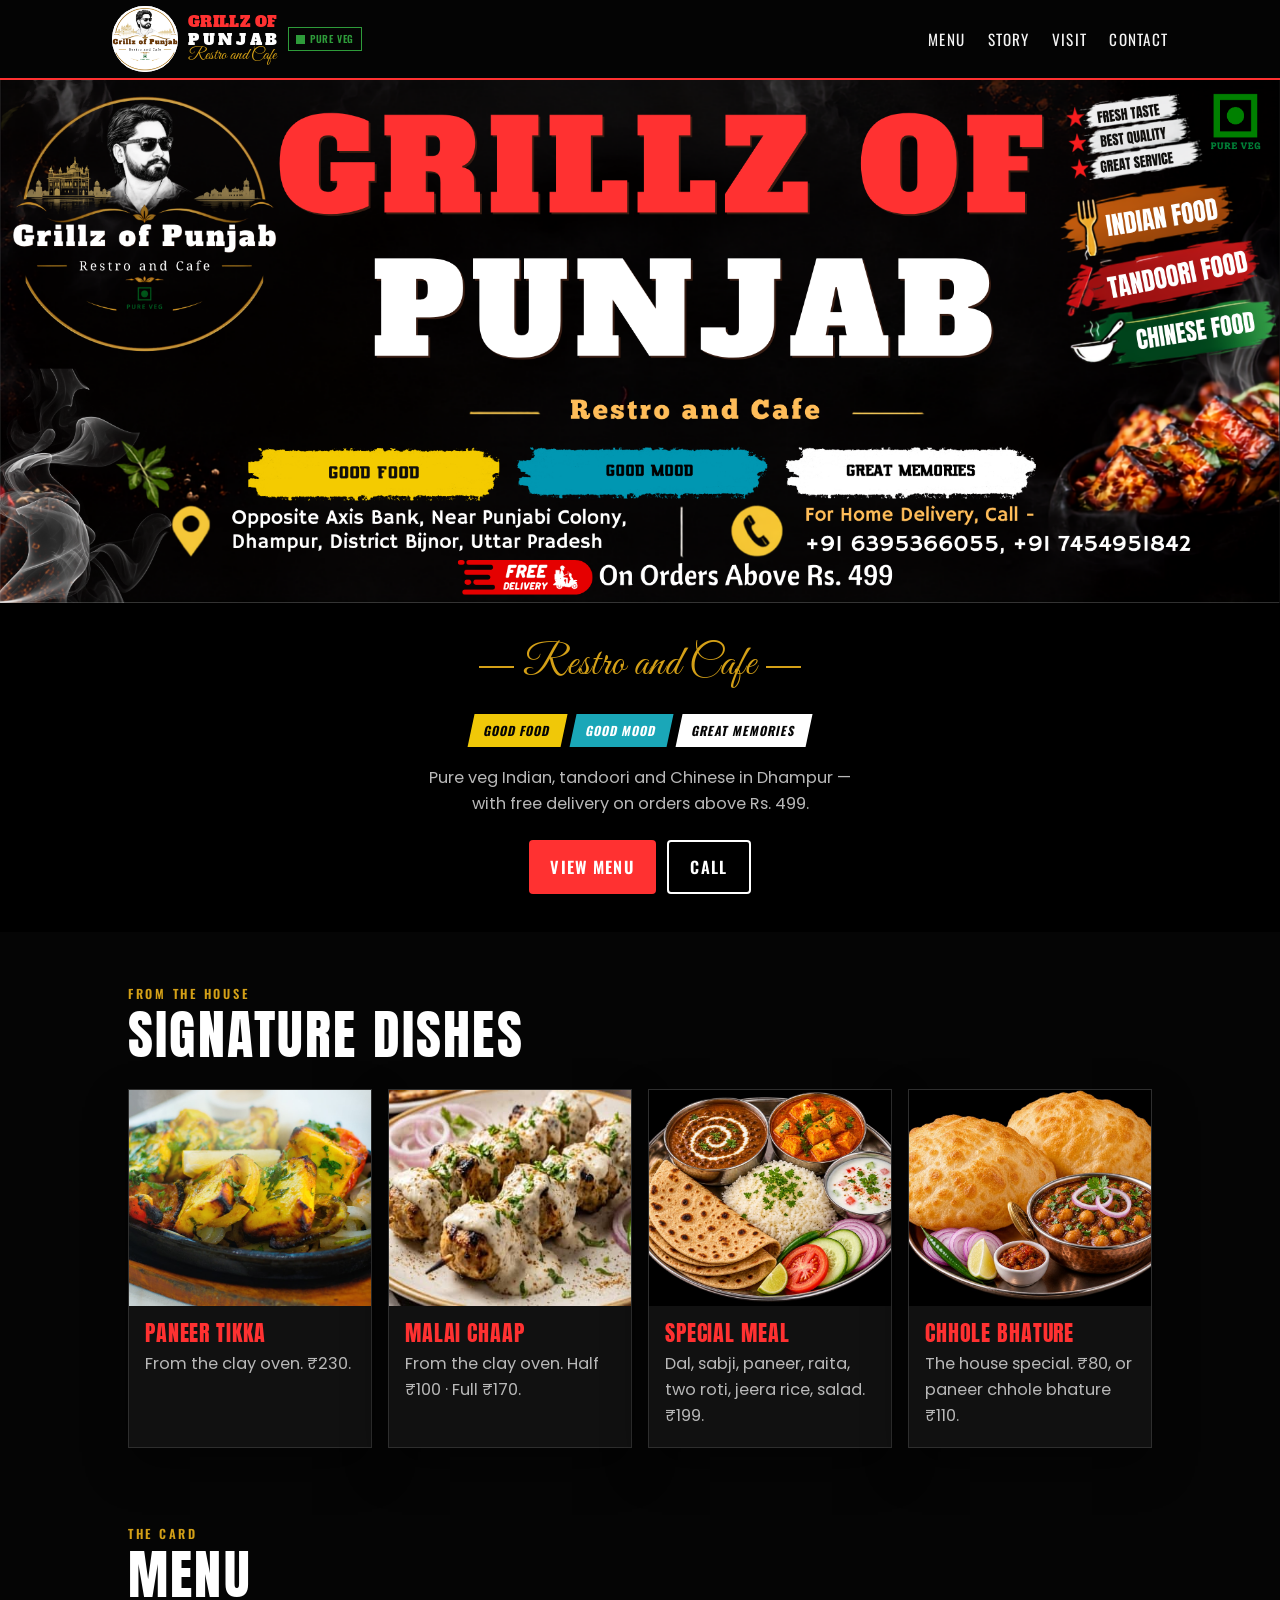
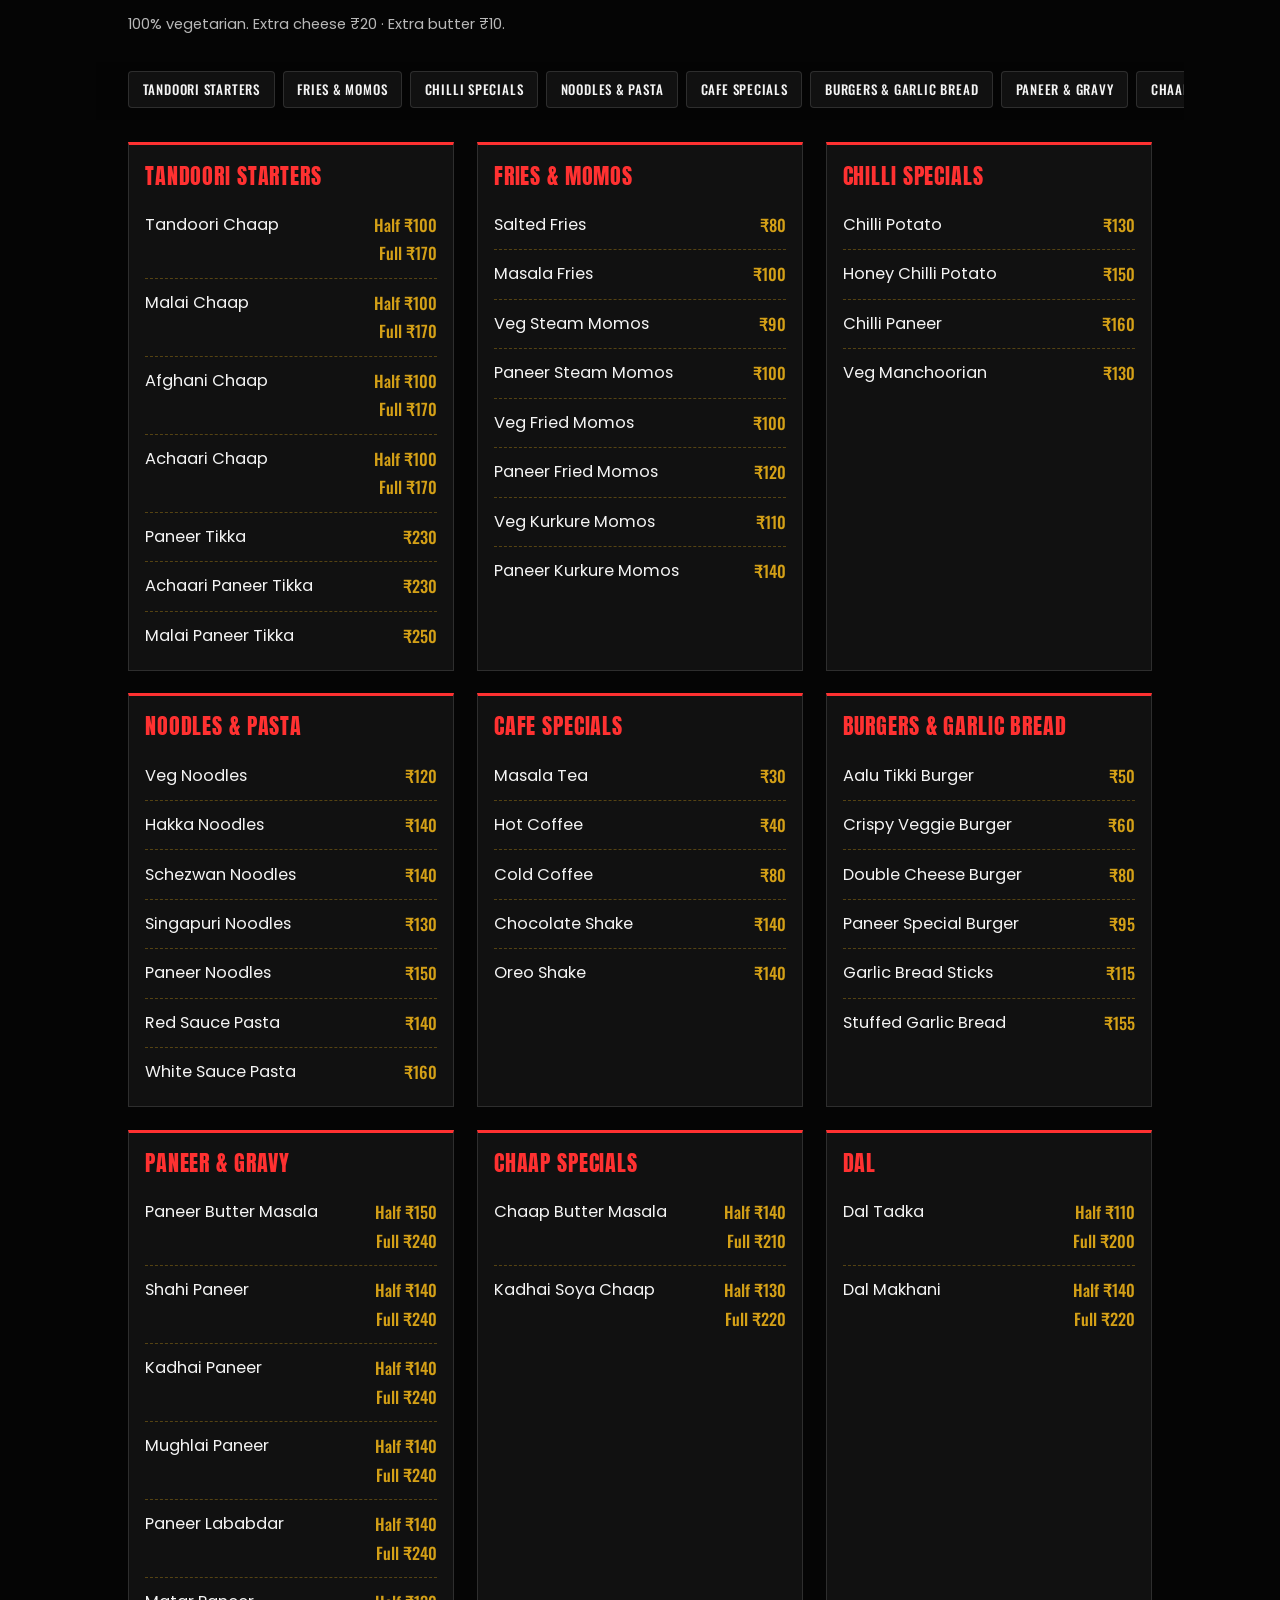
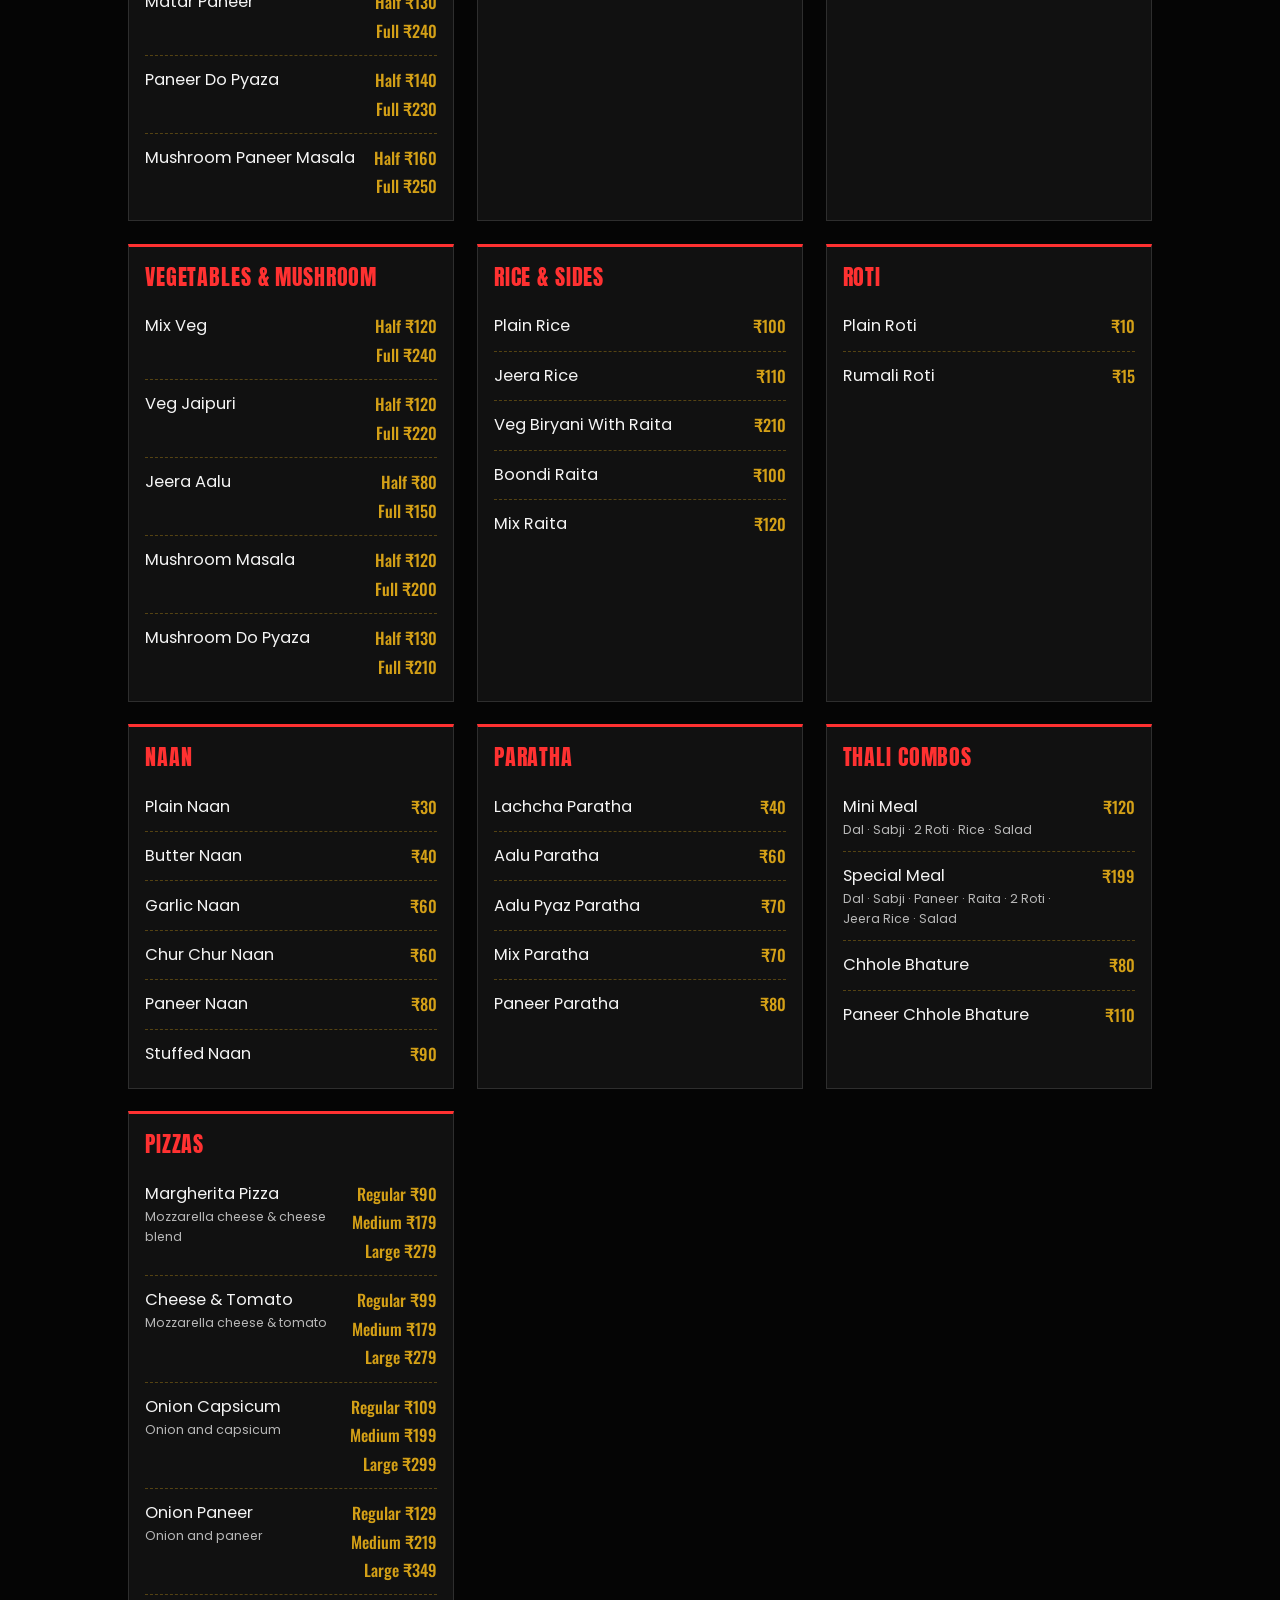
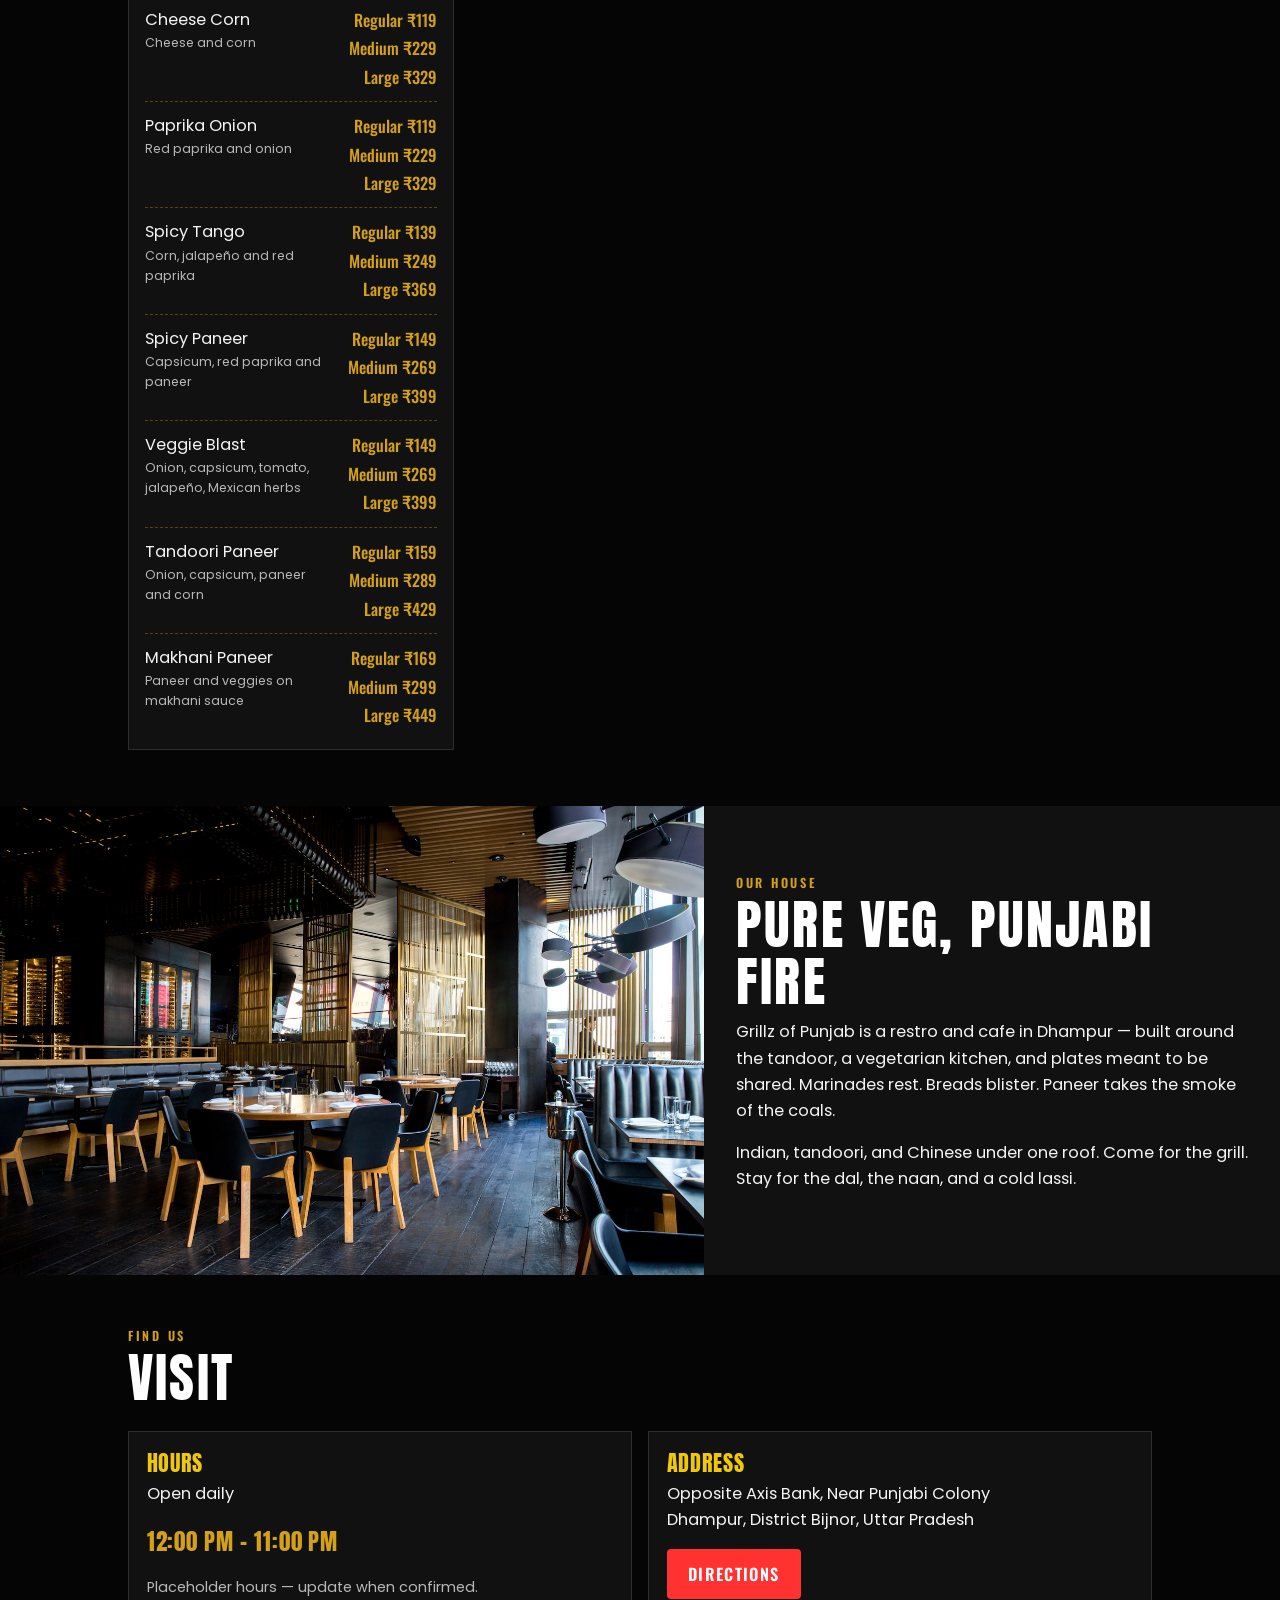
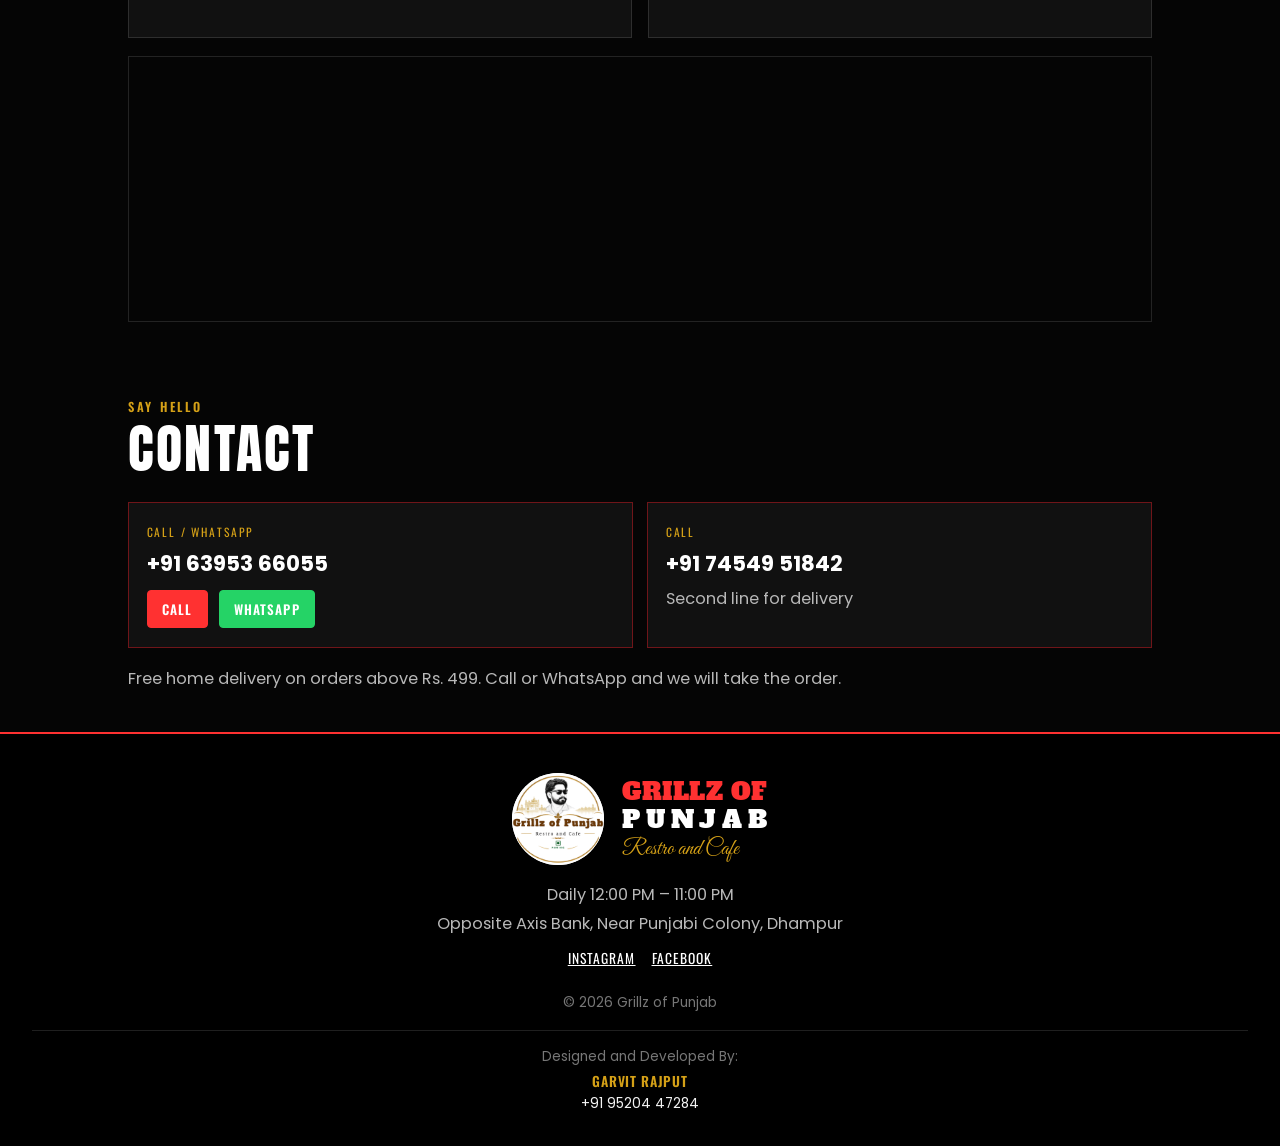
==== index.html @ 24591b97 "Add Grillz of Punjab mobile-first restaurant site. Co-authored-by: Cursor <cursoragent@cursor.com>" ====
<!DOCTYPE html>
<html lang="en">
  <head>
    <meta charset="UTF-8" />
    <meta name="viewport" content="width=device-width, initial-scale=1" />
    <meta
      name="description"
      content="Grillz of Punjab — pure veg restro and cafe in Dhampur. Indian, tandoori and Chinese food. Free delivery on orders above Rs. 499."
    />
    <title>Grillz of Punjab | Pure Veg Restro and Cafe</title>
    <link rel="icon" href="assets/logo.png" type="image/png" />
    <link rel="preconnect" href="https://fonts.googleapis.com" />
    <link rel="preconnect" href="https://fonts.gstatic.com" crossorigin />
    <link
      href="https://fonts.googleapis.com/css2?family=Alfa+Slab+One&family=Anton&family=Great+Vibes&family=Oswald:wght@400;500;600;700&family=Poppins:wght@400;500;600&display=swap"
      rel="stylesheet"
    />
    <link rel="stylesheet" href="styles.css" />
  </head>
  <body>
    <a class="skip-link" href="#main">Skip to content</a>

    <header class="site-header" id="top">
      <div class="header-inner">
        <a class="brand" href="#top" aria-label="Grillz of Punjab home">
          <img src="assets/logo.png" alt="" width="48" height="48" />
          <span>
            <strong class="wordmark">
              <span class="wordmark-of">Grillz of</span>
              <span class="wordmark-punjab" aria-label="Punjab">
                <span>P</span><span>U</span><span>N</span><span>J</span><span>A</span><span>B</span>
              </span>
            </strong>
            <em>Restro and Cafe</em>
          </span>
          <span class="veg-badge" aria-label="Pure vegetarian">Pure Veg</span>
        </a>
        <button
          class="nav-toggle"
          type="button"
          aria-expanded="false"
          aria-controls="site-nav"
          aria-label="Open menu"
        >
          <span></span>
          <span></span>
          <span></span>
        </button>
        <nav class="site-nav" id="site-nav" aria-label="Primary">
          <a href="#menu">Menu</a>
          <a href="#story">Story</a>
          <a href="#visit">Visit</a>
          <a href="#contact">Contact</a>
        </nav>
      </div>
    </header>

    <div class="nav-backdrop" hidden></div>

    <main id="main">
      <section class="hero" aria-label="Welcome">
        <h1 class="visually-hidden">Grillz of Punjab — Pure Veg Restro and Cafe</h1>
        <img
          class="hero-banner"
          src="assets/banner.png"
          alt="Grillz of Punjab banner: pure veg Indian, tandoori and Chinese food in Dhampur. Call +91 63953 66055 or +91 74549 51842. Free delivery on orders above Rs. 499."
        />
        <div class="hero-copy">
          <p class="script-line">Restro and Cafe</p>
          <div class="hero-pills" aria-hidden="true">
            <span class="pill pill-yellow">Good Food</span>
            <span class="pill pill-teal">Good Mood</span>
            <span class="pill pill-white">Great Memories</span>
          </div>
          <p class="lede">
            Pure veg Indian, tandoori and Chinese in Dhampur — with free
            delivery on orders above Rs. 499.
          </p>
          <div class="hero-actions">
            <a class="btn btn-primary" href="#menu">View menu</a>
            <a class="btn btn-ghost" href="tel:+916395366055">Call</a>
          </div>
        </div>
      </section>

      <section class="signatures" id="signatures" aria-labelledby="signatures-title">
        <div class="section-head">
          <p class="eyebrow">From the house</p>
          <h2 id="signatures-title">Signature dishes</h2>
        </div>
        <div class="signature-grid">
          <article class="signature-card">
            <img src="assets/paneer.jpg" alt="Paneer tikka on a sizzler" loading="lazy" />
            <div>
              <h3>Paneer Tikka</h3>
              <p>From the clay oven. ₹230.</p>
            </div>
          </article>
          <article class="signature-card">
            <img src="assets/malai-chaap.jpg" alt="Malai chaap on skewers with cream gravy" loading="lazy" />
            <div>
              <h3>Malai Chaap</h3>
              <p>From the clay oven. Half ₹100 · Full ₹170.</p>
            </div>
          </article>
          <article class="signature-card">
            <img src="assets/special-meal.png" alt="Special meal thali with dal, paneer, roti, rice and raita" loading="lazy" />
            <div>
              <h3>Special Meal</h3>
              <p>Dal, sabji, paneer, raita, two roti, jeera rice, salad. ₹199.</p>
            </div>
          </article>
          <article class="signature-card">
            <img src="assets/chhole-bhature.png" alt="Chhole bhature with onion, lemon and pickle" loading="lazy" />
            <div>
              <h3>Chhole Bhature</h3>
              <p>The house special. ₹80, or paneer chhole bhature ₹110.</p>
            </div>
          </article>
        </div>
      </section>

      <section class="menu" id="menu" aria-labelledby="menu-title">
        <div class="section-head">
          <p class="eyebrow">The card</p>
          <h2 id="menu-title">Menu</h2>
          <p class="section-note">100% vegetarian. Extra cheese ₹20 · Extra butter ₹10.</p>
        </div>
        <nav class="menu-tabs" aria-label="Menu categories">
          <a href="#menu-tandoori-starters">Tandoori Starters</a>
          <a href="#menu-fries-momos">Fries &amp; Momos</a>
          <a href="#menu-chilli-specials">Chilli Specials</a>
          <a href="#menu-noodles-pasta">Noodles &amp; Pasta</a>
          <a href="#menu-cafe-specials">Cafe Specials</a>
          <a href="#menu-burgers-garlic-bread">Burgers &amp; Garlic Bread</a>
          <a href="#menu-paneer-gravy">Paneer &amp; Gravy</a>
          <a href="#menu-chaap-specials">Chaap Specials</a>
          <a href="#menu-dal">Dal</a>
          <a href="#menu-vegetables-mushroom">Vegetables &amp; Mushroom</a>
          <a href="#menu-rice-sides">Rice &amp; Sides</a>
          <a href="#menu-roti">Roti</a>
          <a href="#menu-naan">Naan</a>
          <a href="#menu-paratha">Paratha</a>
          <a href="#menu-thali-combos">Thali Combos</a>
          <a href="#menu-pizzas">Pizzas</a>
        </nav>
        <div class="menu-categories">
          <article class="menu-category" id="menu-tandoori-starters">
            <h3>Tandoori Starters</h3>
            <ul>
              <li><span>Tandoori Chaap</span><span class="menu-prices"><span>Half ₹100</span><span>Full ₹170</span></span></li>
              <li><span>Malai Chaap</span><span class="menu-prices"><span>Half ₹100</span><span>Full ₹170</span></span></li>
              <li><span>Afghani Chaap</span><span class="menu-prices"><span>Half ₹100</span><span>Full ₹170</span></span></li>
              <li><span>Achaari Chaap</span><span class="menu-prices"><span>Half ₹100</span><span>Full ₹170</span></span></li>
              <li><span>Paneer Tikka</span><span>₹230</span></li>
              <li><span>Achaari Paneer Tikka</span><span>₹230</span></li>
              <li><span>Malai Paneer Tikka</span><span>₹250</span></li>
            </ul>
          </article>
          <article class="menu-category" id="menu-fries-momos">
            <h3>Fries &amp; Momos</h3>
            <ul>
              <li><span>Salted Fries</span><span>₹80</span></li>
              <li><span>Masala Fries</span><span>₹100</span></li>
              <li><span>Veg Steam Momos</span><span>₹90</span></li>
              <li><span>Paneer Steam Momos</span><span>₹100</span></li>
              <li><span>Veg Fried Momos</span><span>₹100</span></li>
              <li><span>Paneer Fried Momos</span><span>₹120</span></li>
              <li><span>Veg Kurkure Momos</span><span>₹110</span></li>
              <li><span>Paneer Kurkure Momos</span><span>₹140</span></li>
            </ul>
          </article>
          <article class="menu-category" id="menu-chilli-specials">
            <h3>Chilli Specials</h3>
            <ul>
              <li><span>Chilli Potato</span><span>₹130</span></li>
              <li><span>Honey Chilli Potato</span><span>₹150</span></li>
              <li><span>Chilli Paneer</span><span>₹160</span></li>
              <li><span>Veg Manchoorian</span><span>₹130</span></li>
            </ul>
          </article>
          <article class="menu-category" id="menu-noodles-pasta">
            <h3>Noodles &amp; Pasta</h3>
            <ul>
              <li><span>Veg Noodles</span><span>₹120</span></li>
              <li><span>Hakka Noodles</span><span>₹140</span></li>
              <li><span>Schezwan Noodles</span><span>₹140</span></li>
              <li><span>Singapuri Noodles</span><span>₹130</span></li>
              <li><span>Paneer Noodles</span><span>₹150</span></li>
              <li><span>Red Sauce Pasta</span><span>₹140</span></li>
              <li><span>White Sauce Pasta</span><span>₹160</span></li>
            </ul>
          </article>
          <article class="menu-category" id="menu-cafe-specials">
            <h3>Cafe Specials</h3>
            <ul>
              <li><span>Masala Tea</span><span>₹30</span></li>
              <li><span>Hot Coffee</span><span>₹40</span></li>
              <li><span>Cold Coffee</span><span>₹80</span></li>
              <li><span>Chocolate Shake</span><span>₹140</span></li>
              <li><span>Oreo Shake</span><span>₹140</span></li>
            </ul>
          </article>
          <article class="menu-category" id="menu-burgers-garlic-bread">
            <h3>Burgers &amp; Garlic Bread</h3>
            <ul>
              <li><span>Aalu Tikki Burger</span><span>₹50</span></li>
              <li><span>Crispy Veggie Burger</span><span>₹60</span></li>
              <li><span>Double Cheese Burger</span><span>₹80</span></li>
              <li><span>Paneer Special Burger</span><span>₹95</span></li>
              <li><span>Garlic Bread Sticks</span><span>₹115</span></li>
              <li><span>Stuffed Garlic Bread</span><span>₹155</span></li>
            </ul>
          </article>
          <article class="menu-category" id="menu-paneer-gravy">
            <h3>Paneer &amp; Gravy</h3>
            <ul>
              <li><span>Paneer Butter Masala</span><span class="menu-prices"><span>Half ₹150</span><span>Full ₹240</span></span></li>
              <li><span>Shahi Paneer</span><span class="menu-prices"><span>Half ₹140</span><span>Full ₹240</span></span></li>
              <li><span>Kadhai Paneer</span><span class="menu-prices"><span>Half ₹140</span><span>Full ₹240</span></span></li>
              <li><span>Mughlai Paneer</span><span class="menu-prices"><span>Half ₹140</span><span>Full ₹240</span></span></li>
              <li><span>Paneer Lababdar</span><span class="menu-prices"><span>Half ₹140</span><span>Full ₹240</span></span></li>
              <li><span>Matar Paneer</span><span class="menu-prices"><span>Half ₹130</span><span>Full ₹240</span></span></li>
              <li><span>Paneer Do Pyaza</span><span class="menu-prices"><span>Half ₹140</span><span>Full ₹230</span></span></li>
              <li><span>Mushroom Paneer Masala</span><span class="menu-prices"><span>Half ₹160</span><span>Full ₹250</span></span></li>
            </ul>
          </article>
          <article class="menu-category" id="menu-chaap-specials">
            <h3>Chaap Specials</h3>
            <ul>
              <li><span>Chaap Butter Masala</span><span class="menu-prices"><span>Half ₹140</span><span>Full ₹210</span></span></li>
              <li><span>Kadhai Soya Chaap</span><span class="menu-prices"><span>Half ₹130</span><span>Full ₹220</span></span></li>
            </ul>
          </article>
          <article class="menu-category" id="menu-dal">
            <h3>Dal</h3>
            <ul>
              <li><span>Dal Tadka</span><span class="menu-prices"><span>Half ₹110</span><span>Full ₹200</span></span></li>
              <li><span>Dal Makhani</span><span class="menu-prices"><span>Half ₹140</span><span>Full ₹220</span></span></li>
            </ul>
          </article>
          <article class="menu-category" id="menu-vegetables-mushroom">
            <h3>Vegetables &amp; Mushroom</h3>
            <ul>
              <li><span>Mix Veg</span><span class="menu-prices"><span>Half ₹120</span><span>Full ₹240</span></span></li>
              <li><span>Veg Jaipuri</span><span class="menu-prices"><span>Half ₹120</span><span>Full ₹220</span></span></li>
              <li><span>Jeera Aalu</span><span class="menu-prices"><span>Half ₹80</span><span>Full ₹150</span></span></li>
              <li><span>Mushroom Masala</span><span class="menu-prices"><span>Half ₹120</span><span>Full ₹200</span></span></li>
              <li><span>Mushroom Do Pyaza</span><span class="menu-prices"><span>Half ₹130</span><span>Full ₹210</span></span></li>
            </ul>
          </article>
          <article class="menu-category" id="menu-rice-sides">
            <h3>Rice &amp; Sides</h3>
            <ul>
              <li><span>Plain Rice</span><span>₹100</span></li>
              <li><span>Jeera Rice</span><span>₹110</span></li>
              <li><span>Veg Biryani With Raita</span><span>₹210</span></li>
              <li><span>Boondi Raita</span><span>₹100</span></li>
              <li><span>Mix Raita</span><span>₹120</span></li>
            </ul>
          </article>
          <article class="menu-category" id="menu-roti">
            <h3>Roti</h3>
            <ul>
              <li><span>Plain Roti</span><span>₹10</span></li>
              <li><span>Rumali Roti</span><span>₹15</span></li>
            </ul>
          </article>
          <article class="menu-category" id="menu-naan">
            <h3>Naan</h3>
            <ul>
              <li><span>Plain Naan</span><span>₹30</span></li>
              <li><span>Butter Naan</span><span>₹40</span></li>
              <li><span>Garlic Naan</span><span>₹60</span></li>
              <li><span>Chur Chur Naan</span><span>₹60</span></li>
              <li><span>Paneer Naan</span><span>₹80</span></li>
              <li><span>Stuffed Naan</span><span>₹90</span></li>
            </ul>
          </article>
          <article class="menu-category" id="menu-paratha">
            <h3>Paratha</h3>
            <ul>
              <li><span>Lachcha Paratha</span><span>₹40</span></li>
              <li><span>Aalu Paratha</span><span>₹60</span></li>
              <li><span>Aalu Pyaz Paratha</span><span>₹70</span></li>
              <li><span>Mix Paratha</span><span>₹70</span></li>
              <li><span>Paneer Paratha</span><span>₹80</span></li>
            </ul>
          </article>
          <article class="menu-category" id="menu-thali-combos">
            <h3>Thali Combos</h3>
            <ul>
              <li><span>Mini Meal<small>Dal · Sabji · 2 Roti · Rice · Salad</small></span><span>₹120</span></li>
              <li><span>Special Meal<small>Dal · Sabji · Paneer · Raita · 2 Roti · Jeera Rice · Salad</small></span><span>₹199</span></li>
              <li><span>Chhole Bhature</span><span>₹80</span></li>
              <li><span>Paneer Chhole Bhature</span><span>₹110</span></li>
            </ul>
          </article>
          <article class="menu-category" id="menu-pizzas">
            <h3>Pizzas</h3>
            <ul>
              <li><span>Margherita Pizza<small>Mozzarella cheese &amp; cheese blend</small></span><span class="menu-prices"><span>Regular ₹90</span><span>Medium ₹179</span><span>Large ₹279</span></span></li>
              <li><span>Cheese &amp; Tomato<small>Mozzarella cheese &amp; tomato</small></span><span class="menu-prices"><span>Regular ₹99</span><span>Medium ₹179</span><span>Large ₹279</span></span></li>
              <li><span>Onion Capsicum<small>Onion and capsicum</small></span><span class="menu-prices"><span>Regular ₹109</span><span>Medium ₹199</span><span>Large ₹299</span></span></li>
              <li><span>Onion Paneer<small>Onion and paneer</small></span><span class="menu-prices"><span>Regular ₹129</span><span>Medium ₹219</span><span>Large ₹349</span></span></li>
              <li><span>Cheese Corn<small>Cheese and corn</small></span><span class="menu-prices"><span>Regular ₹119</span><span>Medium ₹229</span><span>Large ₹329</span></span></li>
              <li><span>Paprika Onion<small>Red paprika and onion</small></span><span class="menu-prices"><span>Regular ₹119</span><span>Medium ₹229</span><span>Large ₹329</span></span></li>
              <li><span>Spicy Tango<small>Corn, jalapeño and red paprika</small></span><span class="menu-prices"><span>Regular ₹139</span><span>Medium ₹249</span><span>Large ₹369</span></span></li>
              <li><span>Spicy Paneer<small>Capsicum, red paprika and paneer</small></span><span class="menu-prices"><span>Regular ₹149</span><span>Medium ₹269</span><span>Large ₹399</span></span></li>
              <li><span>Veggie Blast<small>Onion, capsicum, tomato, jalapeño, Mexican herbs</small></span><span class="menu-prices"><span>Regular ₹149</span><span>Medium ₹269</span><span>Large ₹399</span></span></li>
              <li><span>Tandoori Paneer<small>Onion, capsicum, paneer and corn</small></span><span class="menu-prices"><span>Regular ₹159</span><span>Medium ₹289</span><span>Large ₹429</span></span></li>
              <li><span>Makhani Paneer<small>Paneer and veggies on makhani sauce</small></span><span class="menu-prices"><span>Regular ₹169</span><span>Medium ₹299</span><span>Large ₹449</span></span></li>
            </ul>
          </article>
        </div>
      </section>

      <section class="story" id="story" aria-labelledby="story-title">
        <div class="story-image">
          <img src="assets/interior.jpg" alt="Warm restaurant dining room" loading="lazy" />
        </div>
        <div class="story-copy">
          <p class="eyebrow">Our house</p>
          <h2 id="story-title">Pure veg, Punjabi fire</h2>
          <p>
            Grillz of Punjab is a restro and cafe in Dhampur — built around the
            tandoor, a vegetarian kitchen, and plates meant to be shared.
            Marinades rest. Breads blister. Paneer takes the smoke of the coals.
          </p>
          <p>
            Indian, tandoori, and Chinese under one roof. Come for the grill.
            Stay for the dal, the naan, and a cold lassi.
          </p>
        </div>
      </section>

      <section class="visit" id="visit" aria-labelledby="visit-title">
        <div class="section-head">
          <p class="eyebrow">Find us</p>
          <h2 id="visit-title">Visit</h2>
        </div>
        <div class="visit-grid">
          <div class="visit-card">
            <h3>Hours</h3>
            <p>Open daily</p>
            <p class="highlight">12:00 PM – 11:00 PM</p>
            <p class="muted">Placeholder hours — update when confirmed.</p>
          </div>
          <div class="visit-card">
            <h3>Address</h3>
            <p>
              Opposite Axis Bank, Near Punjabi Colony<br />
              Dhampur, District Bijnor, Uttar Pradesh
            </p>
            <a
              class="btn btn-primary"
              href="https://maps.google.com/?q=Opposite+Axis+Bank+Punjabi+Colony+Dhampur+Bijnor"
              target="_blank"
              rel="noopener noreferrer"
            >
              Directions
            </a>
          </div>
        </div>
        <div class="map-wrap">
          <iframe
            title="Map of Grillz of Punjab in Dhampur"
            src="https://maps.google.com/maps?q=Punjabi%20Colony%20Dhampur%20Bijnor&amp;z=16&amp;output=embed"
            loading="lazy"
            referrerpolicy="no-referrer-when-downgrade"
          ></iframe>
        </div>
      </section>

      <section class="contact" id="contact" aria-labelledby="contact-title">
        <div class="section-head">
          <p class="eyebrow">Say hello</p>
          <h2 id="contact-title">Contact</h2>
        </div>
        <div class="contact-grid">
          <div class="contact-card">
            <span class="contact-label">Call / WhatsApp</span>
            <strong>+91 63953 66055</strong>
            <span class="contact-actions">
              <a href="tel:+916395366055">Call</a>
              <a href="https://wa.me/916395366055" target="_blank" rel="noopener noreferrer">WhatsApp</a>
            </span>
          </div>
          <a class="contact-card" href="tel:+917454951842">
            <span class="contact-label">Call</span>
            <strong>+91 74549 51842</strong>
            <span>Second line for delivery</span>
          </a>
        </div>
        <p class="contact-note">
          Free home delivery on orders above Rs. 499. Call or WhatsApp and we
          will take the order.
        </p>
      </section>
    </main>

    <footer class="site-footer">
      <div class="footer-brand">
        <img src="assets/logo.png" alt="" width="112" height="112" />
        <div class="footer-brand-text">
          <strong class="wordmark">
            <span class="wordmark-of">Grillz of</span>
            <span class="wordmark-punjab" aria-label="Punjab">
              <span>P</span><span>U</span><span>N</span><span>J</span><span>A</span><span>B</span>
            </span>
          </strong>
          <em>Restro and Cafe</em>
        </div>
      </div>
      <div class="footer-meta">
        <p>Daily 12:00 PM – 11:00 PM</p>
        <p>Opposite Axis Bank, Near Punjabi Colony, Dhampur</p>
        <p class="social">
          <a href="#contact">Instagram</a>
          <a href="#contact">Facebook</a>
        </p>
      </div>
      <p class="copyright">© <span id="year"></span> Grillz of Punjab</p>
      <p class="footer-credit">
        Designed and Developed By:<br />
        <strong>Garvit Rajput</strong>
        <a href="tel:+919520447284">+91 95204 47284</a>
      </p>
    </footer>

    <nav class="sticky-bar" aria-label="Quick actions">
      <a href="tel:+916395366055">Call</a>
      <a href="https://wa.me/916395366055" target="_blank" rel="noopener noreferrer">WhatsApp</a>
      <a href="#menu">Menu</a>
    </nav>

    <script src="script.js"></script>
  </body>
</html>
---- styles.css ----
:root {
  --black: #050505;
  --char: #111111;
  --ink: #1a1a1a;
  --white: #ffffff;
  --off-white: #f4f4f4;
  --red: #ff3131;
  --red-deep: #d41f1f;
  --font-brand: "Alfa Slab One", "Times New Roman", serif;
  --gold: #d4a017;
  --gold-soft: #e8c04a;
  --yellow: #f0c808;
  --teal: #1aa7b8;
  --green: #2e9b3a;
  --orange: #e85d04;
  --muted: #b8b8b8;
  --line: rgba(255, 255, 255, 0.12);
  --shadow: 0 18px 40px rgba(0, 0, 0, 0.45);
  --header-h: 4.25rem;
  --bar-h: 4.25rem;
  --max: 68rem;
  --font-display: "Anton", "Arial Black", sans-serif;
  --font-script: "Great Vibes", "Segoe Script", cursive;
  --font-condensed: "Oswald", "Arial Narrow", sans-serif;
  --font-body: "Poppins", system-ui, sans-serif;
}

*,
*::before,
*::after {
  box-sizing: border-box;
}

html {
  scroll-behavior: auto;
  scroll-padding-top: calc(var(--header-h) + 0.75rem);
}

@media (prefers-reduced-motion: reduce) {
  html {
    scroll-behavior: auto;
  }
}

body {
  margin: 0;
  font-family: var(--font-body);
  font-size: 1.02rem;
  line-height: 1.6;
  color: var(--off-white);
  background: var(--black);
  padding-bottom: calc(var(--bar-h) + env(safe-area-inset-bottom, 0px));
}

img {
  max-width: 100%;
  display: block;
}

a {
  color: inherit;
}

h1,
h2,
h3,
.brand strong {
  font-family: var(--font-display);
  font-weight: 400;
  letter-spacing: 0.04em;
  line-height: 1.05;
  text-transform: uppercase;
}

h1 {
  font-size: clamp(2.4rem, 10vw, 5rem);
  margin: 0.2rem 0 0.8rem;
}

h2 {
  font-size: clamp(2rem, 7vw, 3.4rem);
  margin: 0.15rem 0 0.6rem;
  color: var(--white);
}

h3 {
  font-size: 1.35rem;
  margin: 0 0 0.4rem;
}

p {
  margin: 0 0 1rem;
}

.skip-link {
  position: absolute;
  left: 0.75rem;
  top: -4rem;
  background: var(--yellow);
  color: var(--black);
  padding: 0.6rem 0.9rem;
  z-index: 100;
}

.skip-link:focus {
  top: 0.75rem;
}

.eyebrow {
  margin: 0;
  color: var(--gold);
  font-family: var(--font-condensed);
  text-transform: uppercase;
  letter-spacing: 0.22em;
  font-size: 0.78rem;
  font-weight: 600;
}

.script-line {
  font-family: var(--font-script);
  font-size: clamp(1.8rem, 6vw, 2.6rem);
  color: var(--gold);
  margin: 0 0 1rem;
  text-transform: none;
  letter-spacing: 0.02em;
}

.script-line::before,
.script-line::after {
  content: "";
  display: inline-block;
  width: 2.2rem;
  height: 2px;
  margin: 0 0.55rem;
  background: var(--gold);
  vertical-align: middle;
}

.muted {
  color: var(--muted);
  font-size: 0.9rem;
}

.highlight {
  font-family: var(--font-display);
  font-size: 1.45rem;
  color: var(--gold);
  letter-spacing: 0.04em;
}

.btn {
  display: inline-flex;
  align-items: center;
  justify-content: center;
  min-height: 3rem;
  padding: 0.75rem 1.35rem;
  border-radius: 4px;
  text-decoration: none;
  font-family: var(--font-condensed);
  font-weight: 600;
  letter-spacing: 0.08em;
  text-transform: uppercase;
  transition: transform 0.2s ease, background 0.2s ease, color 0.2s ease;
}

.btn:active {
  transform: scale(0.98);
}

.btn-primary {
  background: var(--red);
  color: var(--white);
}

.btn-primary:hover {
  background: var(--red-deep);
}

.btn-ghost {
  border: 2px solid var(--white);
  color: var(--white);
}

.btn-ghost:hover {
  background: var(--white);
  color: var(--black);
}

.site-header {
  position: sticky;
  top: 0;
  z-index: 40;
  background: rgba(5, 5, 5, 0.94);
  backdrop-filter: blur(14px);
  border-bottom: 2px solid var(--red);
}

.header-inner {
  display: flex;
  align-items: center;
  justify-content: space-between;
  min-height: var(--header-h);
  max-width: var(--max);
  margin: 0 auto;
  padding: 0.4rem 1rem;
  gap: 0.6rem;
}

.brand {
  display: flex;
  align-items: center;
  gap: 0.65rem;
  text-decoration: none;
  min-width: 0;
}

.brand img {
  width: 4.1rem;
  height: 4.1rem;
  object-fit: contain;
  background: #fff;
  border-radius: 50%;
  flex-shrink: 0;
}

.visually-hidden {
  position: absolute;
  width: 1px;
  height: 1px;
  padding: 0;
  margin: -1px;
  overflow: hidden;
  clip: rect(0, 0, 0, 0);
  white-space: nowrap;
  border: 0;
}

.brand strong,
.wordmark {
  display: block;
  width: max-content;
  font-family: var(--font-brand);
  font-size: 0.95rem;
  font-weight: 400;
  letter-spacing: 0.02em;
  text-transform: uppercase;
  line-height: 1.15;
}

.wordmark-of {
  display: block;
  color: #ff3131;
  white-space: nowrap;
}

.wordmark-punjab {
  display: flex;
  justify-content: space-between;
  width: 100%;
  color: #ffffff;
}

.footer-brand .wordmark {
  font-size: 1.55rem;
}

.brand em {
  display: block;
  font-family: var(--font-script);
  font-style: normal;
  color: var(--gold);
  font-size: 1.05rem;
  letter-spacing: 0;
  text-transform: none;
  line-height: 1;
}

.veg-badge {
  flex-shrink: 0;
  display: none;
  align-items: center;
  gap: 0.3rem;
  padding: 0.2rem 0.45rem;
  border: 1px solid var(--green);
  color: var(--green);
  font-family: var(--font-condensed);
  font-size: 0.62rem;
  letter-spacing: 0.08em;
  text-transform: uppercase;
  font-weight: 600;
}

.veg-badge::before {
  content: "";
  width: 0.55rem;
  height: 0.55rem;
  border: 1.5px solid var(--green);
  background: var(--green);
}

.nav-toggle {
  width: 2.75rem;
  height: 2.75rem;
  border: 0;
  background: transparent;
  display: grid;
  place-content: center;
  gap: 5px;
  cursor: pointer;
  flex-shrink: 0;
}

.nav-toggle span {
  display: block;
  width: 1.35rem;
  height: 2px;
  background: var(--white);
  transition: transform 0.2s ease, opacity 0.2s ease;
}

body.nav-open .nav-toggle span:nth-child(1) {
  transform: translateY(7px) rotate(45deg);
}

body.nav-open .nav-toggle span:nth-child(2) {
  opacity: 0;
}

body.nav-open .nav-toggle span:nth-child(3) {
  transform: translateY(-7px) rotate(-45deg);
}

.site-nav {
  position: fixed;
  inset: var(--header-h) 0 auto;
  background: var(--char);
  display: flex;
  flex-direction: column;
  padding: 0.5rem 1rem 1.25rem;
  transform: translateY(-120%);
  opacity: 0;
  pointer-events: none;
  transition: transform 0.25s ease, opacity 0.25s ease;
  border-bottom: 2px solid var(--red);
}

.site-nav a {
  text-decoration: none;
  padding: 0.95rem 0.2rem;
  border-bottom: 1px solid var(--line);
  font-family: var(--font-condensed);
  font-size: 1.15rem;
  letter-spacing: 0.08em;
  text-transform: uppercase;
}

.site-nav a:hover {
  color: var(--red);
}

body.nav-open .site-nav {
  transform: none;
  opacity: 1;
  pointer-events: auto;
}

.nav-backdrop {
  position: fixed;
  inset: 0;
  background: rgba(0, 0, 0, 0.55);
  z-index: 30;
}

.hero {
  background: #000;
}

.hero-banner {
  width: 100%;
  height: auto;
  display: block;
  background: #000;
}

.hero-copy {
  padding: 1.35rem 1.1rem 1.8rem;
  max-width: 42rem;
  margin: 0 auto;
  text-align: center;
}

.hero-pills {
  display: flex;
  flex-wrap: wrap;
  justify-content: center;
  gap: 0.55rem;
  margin-bottom: 1.1rem;
}

.pill {
  display: inline-block;
  font-family: var(--font-condensed);
  font-weight: 700;
  letter-spacing: 0.08em;
  text-transform: uppercase;
  font-size: 0.78rem;
  padding: 0.42rem 0.85rem;
  transform: skewX(-12deg);
}

.pill > * ,
.pill {
  color: var(--black);
}

.pill-yellow {
  background: var(--yellow);
}

.pill-teal {
  background: var(--teal);
  color: var(--white);
}

.pill-white {
  background: var(--white);
}

.lede {
  color: var(--muted);
  font-size: 1.02rem;
  max-width: 28rem;
  margin-left: auto;
  margin-right: auto;
}

.hero-actions {
  display: flex;
  flex-wrap: wrap;
  justify-content: center;
  gap: 0.7rem;
  margin-top: 1.4rem;
}

.signatures,
.menu,
.visit,
.contact {
  padding: 3.2rem 1.1rem 1.5rem;
  max-width: var(--max);
  margin: 0 auto;
  scroll-margin-top: calc(var(--header-h) + 0.75rem);
}

.section-head {
  margin-bottom: 1.6rem;
}

.section-note {
  color: var(--muted);
  font-size: 0.92rem;
}

.signature-grid {
  display: grid;
  gap: 1rem;
}

.signature-card {
  background: var(--char);
  border: 1px solid var(--line);
  overflow: hidden;
  box-shadow: var(--shadow);
}

.signature-card img {
  width: 100%;
  height: 13.5rem;
  object-fit: cover;
}

.signature-card div {
  padding: 1rem 1rem 1.15rem;
}

.signature-card h3 {
  color: var(--red);
}

.signature-card p {
  margin: 0;
  color: var(--muted);
}

.menu {
  background: transparent;
}

.menu-tabs {
  position: sticky;
  top: var(--header-h);
  z-index: 15;
  display: flex;
  gap: 0.5rem;
  overflow-x: auto;
  margin: 0 -1.1rem 1.4rem;
  padding: 0.55rem 1.1rem 0.75rem;
  background: rgba(5, 5, 5, 0.96);
  backdrop-filter: blur(12px);
  -webkit-overflow-scrolling: touch;
  scrollbar-width: none;
}

.menu-tabs::-webkit-scrollbar {
  display: none;
}

.menu-tabs a {
  flex: 0 0 auto;
  padding: 0.45rem 0.85rem;
  border: 1px solid var(--line);
  border-radius: 4px;
  text-decoration: none;
  font-family: var(--font-condensed);
  font-size: 0.82rem;
  font-weight: 500;
  letter-spacing: 0.06em;
  text-transform: uppercase;
  white-space: nowrap;
  background: var(--char);
}

.menu-tabs a:hover,
.menu-tabs a:focus-visible {
  border-color: var(--red);
  color: var(--red);
}

.menu-categories {
  display: grid;
  gap: 1.4rem;
}

.menu-prices {
  display: flex;
  flex-direction: column;
  align-items: flex-end;
  gap: 0.15rem;
  text-align: right;
  white-space: nowrap;
  font-variant-numeric: tabular-nums;
  color: var(--gold);
  font-family: var(--font-condensed);
}

.menu-category {
  background: var(--char);
  border: 1px solid var(--line);
  border-top: 3px solid var(--red);
  padding: 1.2rem 1rem 0.6rem;
  scroll-margin-top: calc(var(--header-h) + 3.6rem);
}

.menu-category h3 {
  color: var(--red);
  margin-bottom: 0.85rem;
}

.menu-category ul {
  list-style: none;
  margin: 0;
  padding: 0;
}

.menu-category li {
  display: flex;
  justify-content: space-between;
  gap: 1rem;
  padding: 0.7rem 0;
  border-top: 1px dashed rgba(212, 160, 23, 0.35);
}

.menu-category li:first-child {
  border-top: 0;
}

.menu-category li > span:last-child {
  color: var(--gold);
  font-family: var(--font-condensed);
  font-weight: 500;
}

.menu-category small {
  display: block;
  color: var(--muted);
  font-size: 0.78rem;
  text-transform: none;
  letter-spacing: 0;
  font-family: var(--font-body);
}

.story {
  margin-top: 1.5rem;
  background: var(--char);
  scroll-margin-top: calc(var(--header-h) + 0.75rem);
}

.story-image img {
  width: 100%;
  height: 16rem;
  object-fit: cover;
}

.story-copy {
  padding: 1.8rem 1.1rem 2.4rem;
}

.visit-grid {
  display: grid;
  gap: 1rem;
}

.visit-card {
  background: var(--char);
  border: 1px solid var(--line);
  padding: 1.2rem 1.1rem 1.4rem;
}

.visit-card h3 {
  color: var(--yellow);
}

.map-wrap {
  margin-top: 1.1rem;
  border: 1px solid var(--line);
  overflow: hidden;
  min-height: 16rem;
}

.map-wrap iframe {
  width: 100%;
  height: 16rem;
  border: 0;
}

.contact-grid {
  display: grid;
  gap: 0.9rem;
}

.contact-card {
  display: block;
  text-decoration: none;
  background: var(--char);
  border: 1px solid rgba(227, 28, 36, 0.45);
  padding: 1.2rem 1.1rem;
  min-height: 6.5rem;
}

.contact-card:hover {
  border-color: var(--red);
}

.contact-label {
  display: block;
  color: var(--gold);
  font-family: var(--font-condensed);
  text-transform: uppercase;
  letter-spacing: 0.16em;
  font-size: 0.72rem;
  margin-bottom: 0.35rem;
}

.contact-card strong {
  display: block;
  font-size: 1.35rem;
  margin-bottom: 0.3rem;
  color: var(--white);
}

.contact-card span:last-child {
  color: var(--muted);
  font-family: var(--font-body);
  text-transform: none;
  letter-spacing: 0;
}

.contact-actions {
  display: flex;
  gap: 0.7rem;
  margin-top: 0.55rem;
}

.contact-actions a {
  display: inline-flex;
  align-items: center;
  justify-content: center;
  min-height: 2.4rem;
  padding: 0.35rem 0.9rem;
  border-radius: 4px;
  font-family: var(--font-condensed);
  font-weight: 600;
  font-size: 0.82rem;
  letter-spacing: 0.08em;
  text-transform: uppercase;
  text-decoration: none;
  color: var(--white);
  border: 1px solid var(--line);
}

.contact-actions a:first-child {
  background: var(--red);
  border-color: var(--red);
}

.contact-actions a:last-child {
  background: #25d366;
  border-color: #25d366;
  color: #fff;
}

.contact-note {
  margin-top: 1.1rem;
  color: var(--muted);
}

.site-footer {
  padding: 2.4rem 1.1rem 2rem;
  border-top: 2px solid var(--red);
  background: #000;
  text-align: center;
}

.footer-brand {
  display: flex;
  gap: 1.1rem;
  align-items: center;
  justify-content: center;
  margin-bottom: 1.1rem;
}

.footer-brand img {
  width: 5.75rem;
  height: 5.75rem;
  object-fit: contain;
  background: #fff;
  border-radius: 50%;
  flex-shrink: 0;
}

.footer-brand-text {
  display: flex;
  flex-direction: column;
  align-items: stretch;
  width: max-content;
  text-align: left;
}

.footer-brand strong,
.footer-brand .wordmark {
  color: inherit;
}

.footer-brand p,
.footer-meta p {
  margin: 0.15rem 0;
  color: var(--muted);
}

.footer-brand em {
  display: block;
  font-family: var(--font-script);
  font-style: normal;
  color: var(--gold);
  font-size: 1.35rem;
  line-height: 1;
  margin: 0.3rem 0 0;
  letter-spacing: 0;
  text-transform: none;
}

.social {
  display: flex;
  justify-content: center;
  gap: 1rem;
  margin-top: 0.7rem !important;
}

.social a {
  color: var(--white);
  font-family: var(--font-condensed);
  text-transform: uppercase;
  letter-spacing: 0.08em;
  font-size: 0.85rem;
}

.copyright {
  margin-top: 1.4rem;
  color: #777;
  font-size: 0.85rem;
}

.footer-credit {
  margin: 1rem 0 0;
  padding-top: 1rem;
  border-top: 1px solid var(--line);
  color: #777;
  font-size: 0.85rem;
  line-height: 1.5;
  text-align: center;
}

.footer-credit strong {
  display: block;
  margin-top: 0.25rem;
  font-family: var(--font-condensed);
  font-weight: 600;
  letter-spacing: 0.06em;
  text-transform: uppercase;
  color: var(--gold);
}

.footer-credit a {
  display: inline-block;
  margin-top: 0.15rem;
  color: var(--off-white);
  text-decoration: none;
}

.footer-credit a:hover {
  color: var(--gold);
}

.sticky-bar {
  position: fixed;
  left: 0;
  right: 0;
  bottom: 0;
  z-index: 50;
  display: grid;
  grid-template-columns: 1fr 1fr 1fr;
  min-height: var(--bar-h);
  padding-bottom: env(safe-area-inset-bottom, 0px);
  background: #000;
  border-top: 2px solid var(--red);
}

.sticky-bar a {
  display: grid;
  place-items: center;
  text-decoration: none;
  font-family: var(--font-condensed);
  font-weight: 600;
  letter-spacing: 0.08em;
  text-transform: uppercase;
}

.sticky-bar a:nth-child(2) {
  background: var(--red);
  color: #fff;
}

@media (min-width: 420px) {
  .veg-badge {
    display: inline-flex;
  }
}

@media (min-width: 720px) {
  .nav-toggle,
  .nav-backdrop {
    display: none;
  }

  .site-nav {
    position: static;
    flex-direction: row;
    gap: 1.4rem;
    padding: 0;
    transform: none;
    opacity: 1;
    pointer-events: auto;
    background: transparent;
    border: 0;
  }

  .site-nav a {
    border: 0;
    padding: 0.3rem 0;
    font-size: 0.95rem;
  }

  .signature-grid {
    grid-template-columns: 1fr 1fr;
  }

  .menu-categories {
    grid-template-columns: 1fr 1fr;
  }

  .visit-grid,
  .contact-grid {
    grid-template-columns: 1fr 1fr;
  }

  .story {
    display: grid;
    grid-template-columns: 1.1fr 0.9fr;
    align-items: center;
    max-width: none;
    margin: 2rem 0 0;
  }

  .story-image img {
    height: 100%;
    min-height: 24rem;
  }

  .story-copy {
    padding: 2.5rem 2rem;
  }

  .hero-copy {
    padding: 1.8rem 2rem 2.4rem;
    max-width: 46rem;
  }

  .signatures,
  .menu,
  .visit,
  .contact,
  .site-footer {
    padding-left: 2rem;
    padding-right: 2rem;
  }

  .menu-tabs {
    margin-left: -2rem;
    margin-right: -2rem;
    padding-left: 2rem;
    padding-right: 2rem;
  }

  .sticky-bar {
    display: none;
  }

  body {
    padding-bottom: 0;
  }
}

@media (min-width: 1024px) {
  .signature-grid {
    grid-template-columns: repeat(4, 1fr);
  }

  .menu-categories {
    grid-template-columns: repeat(3, 1fr);
  }
}
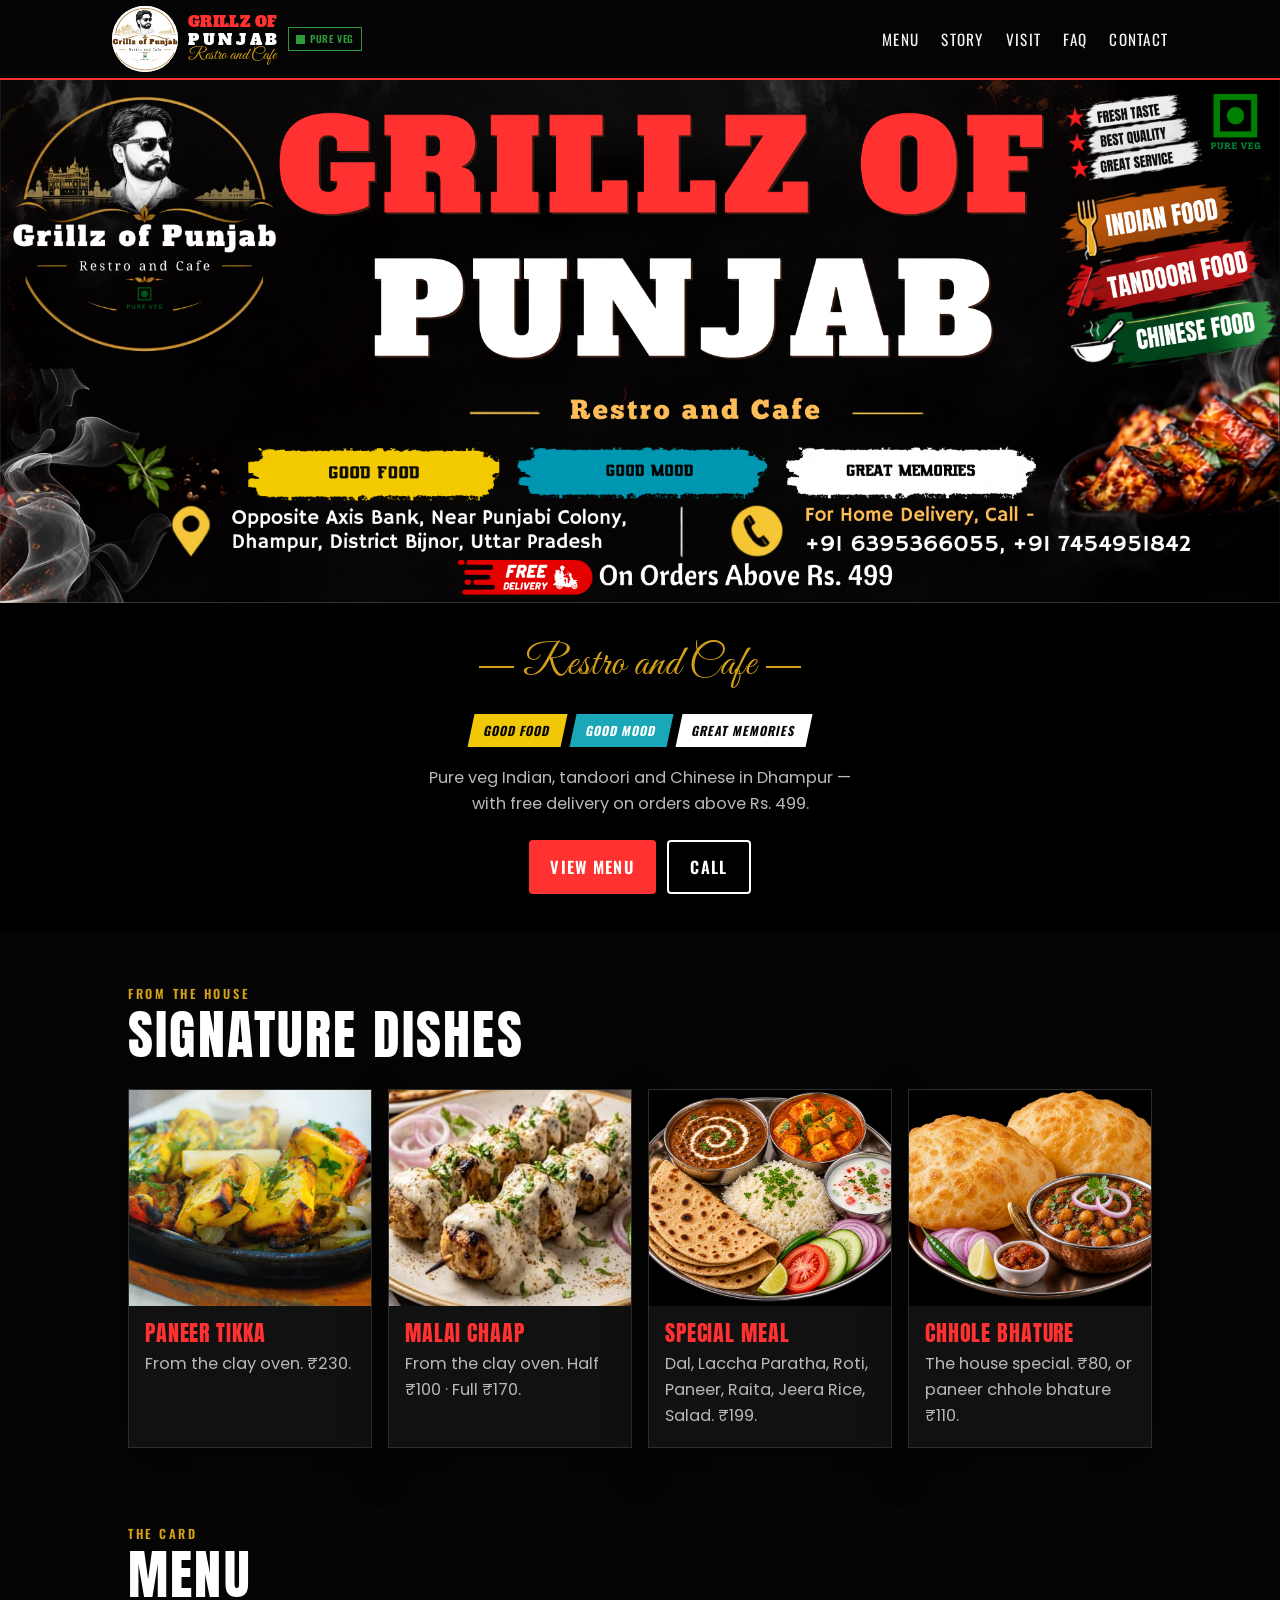
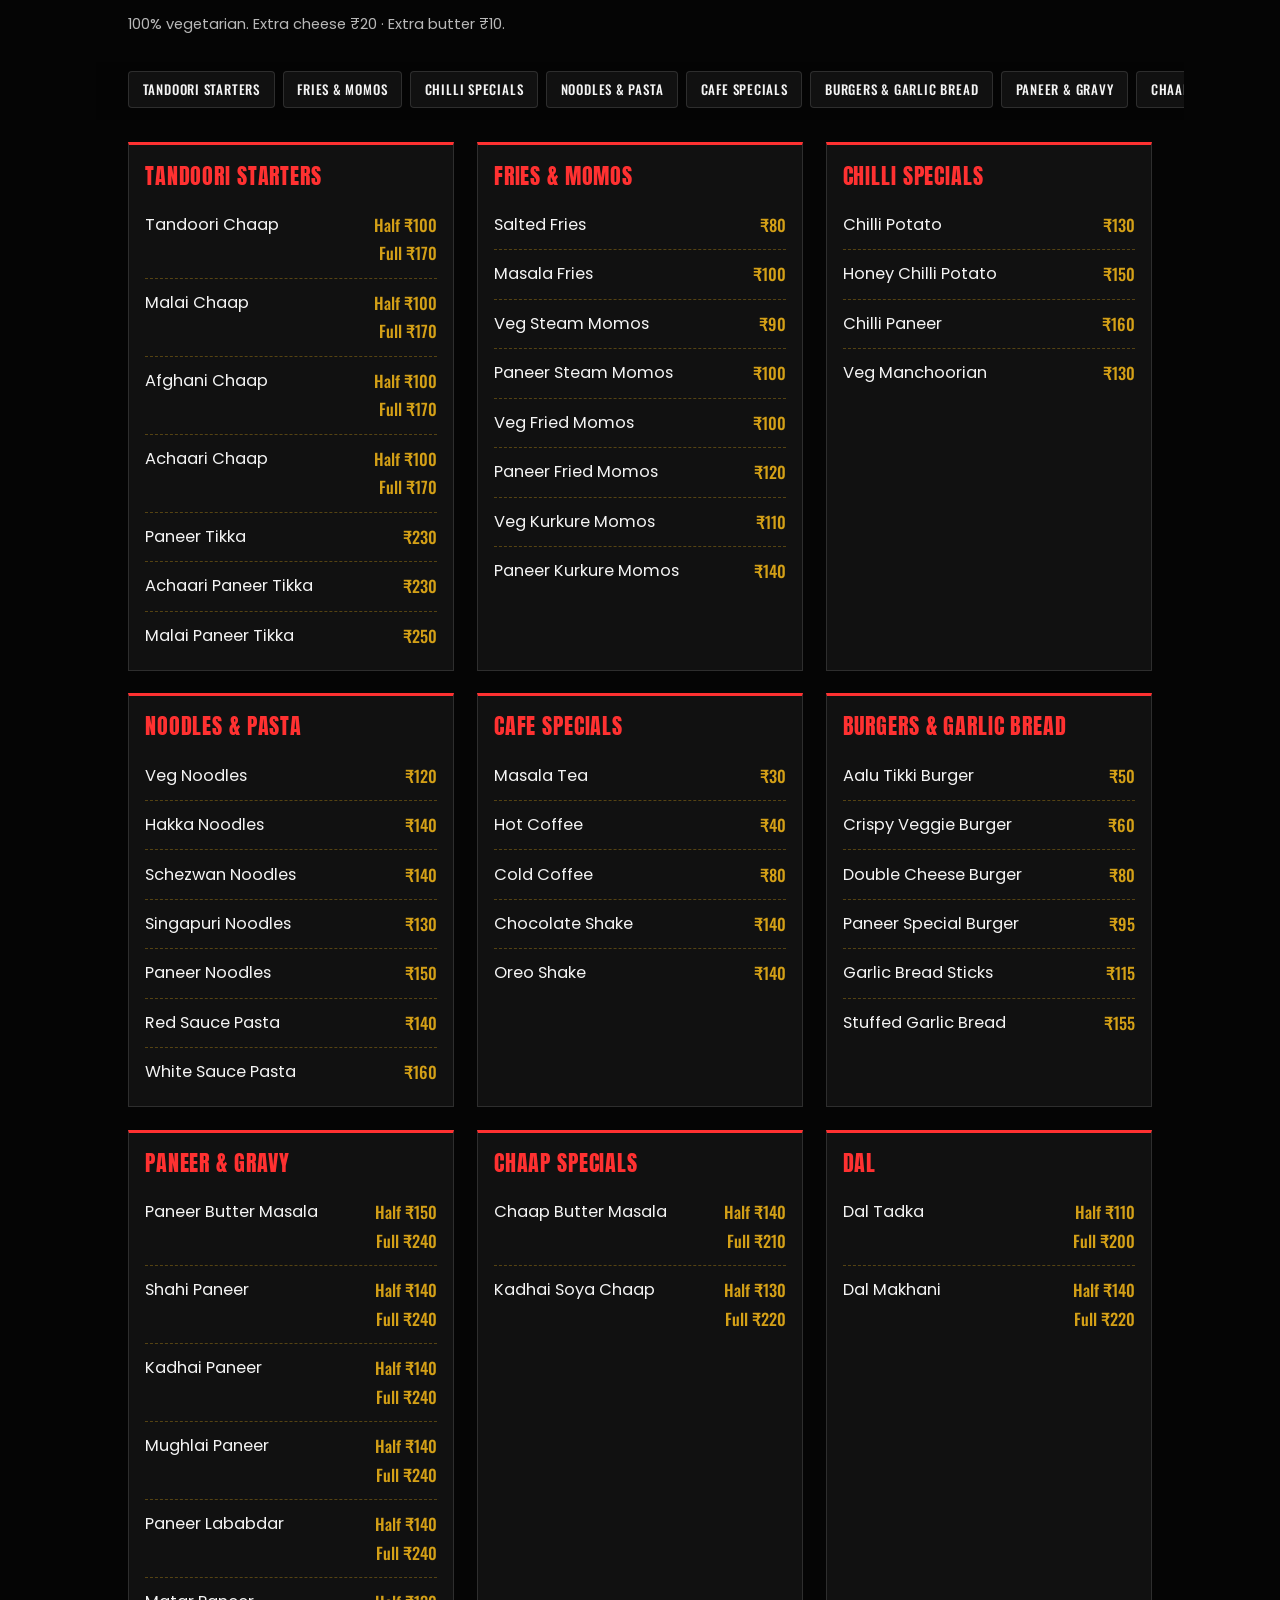
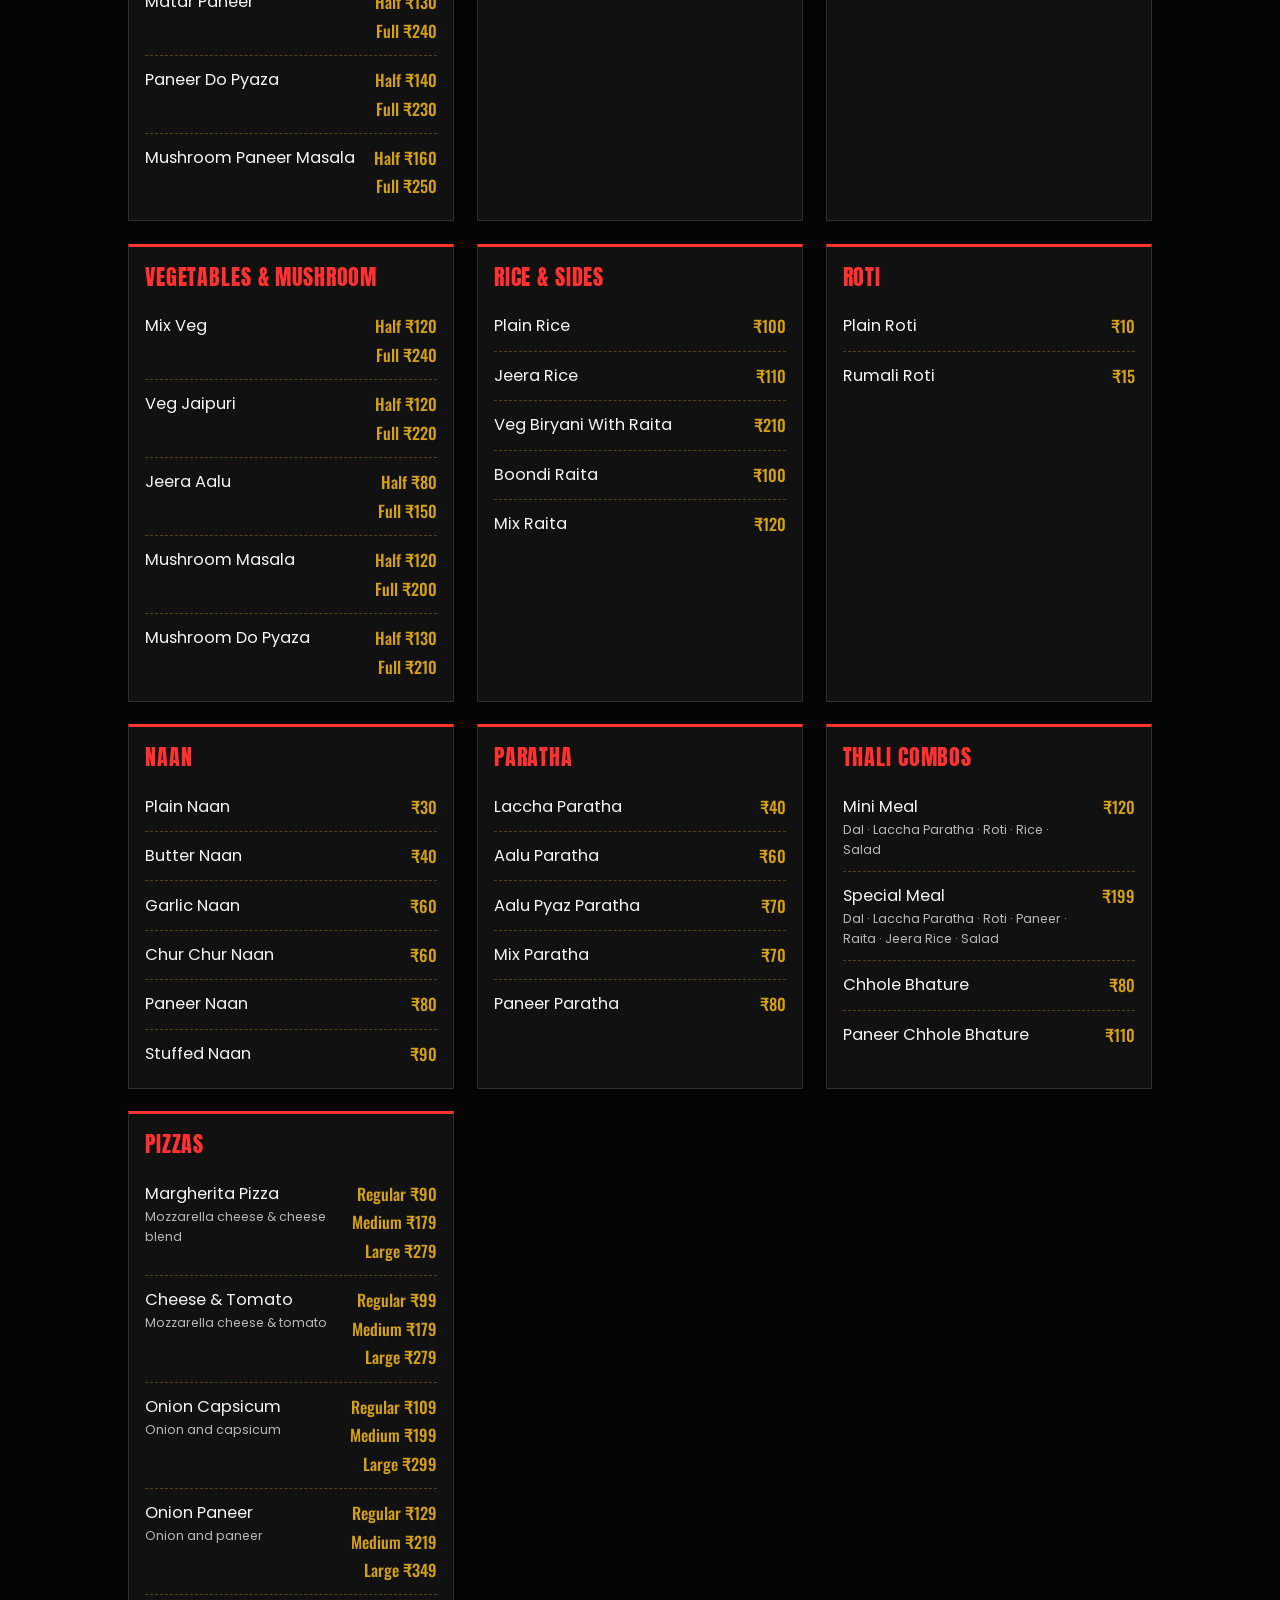
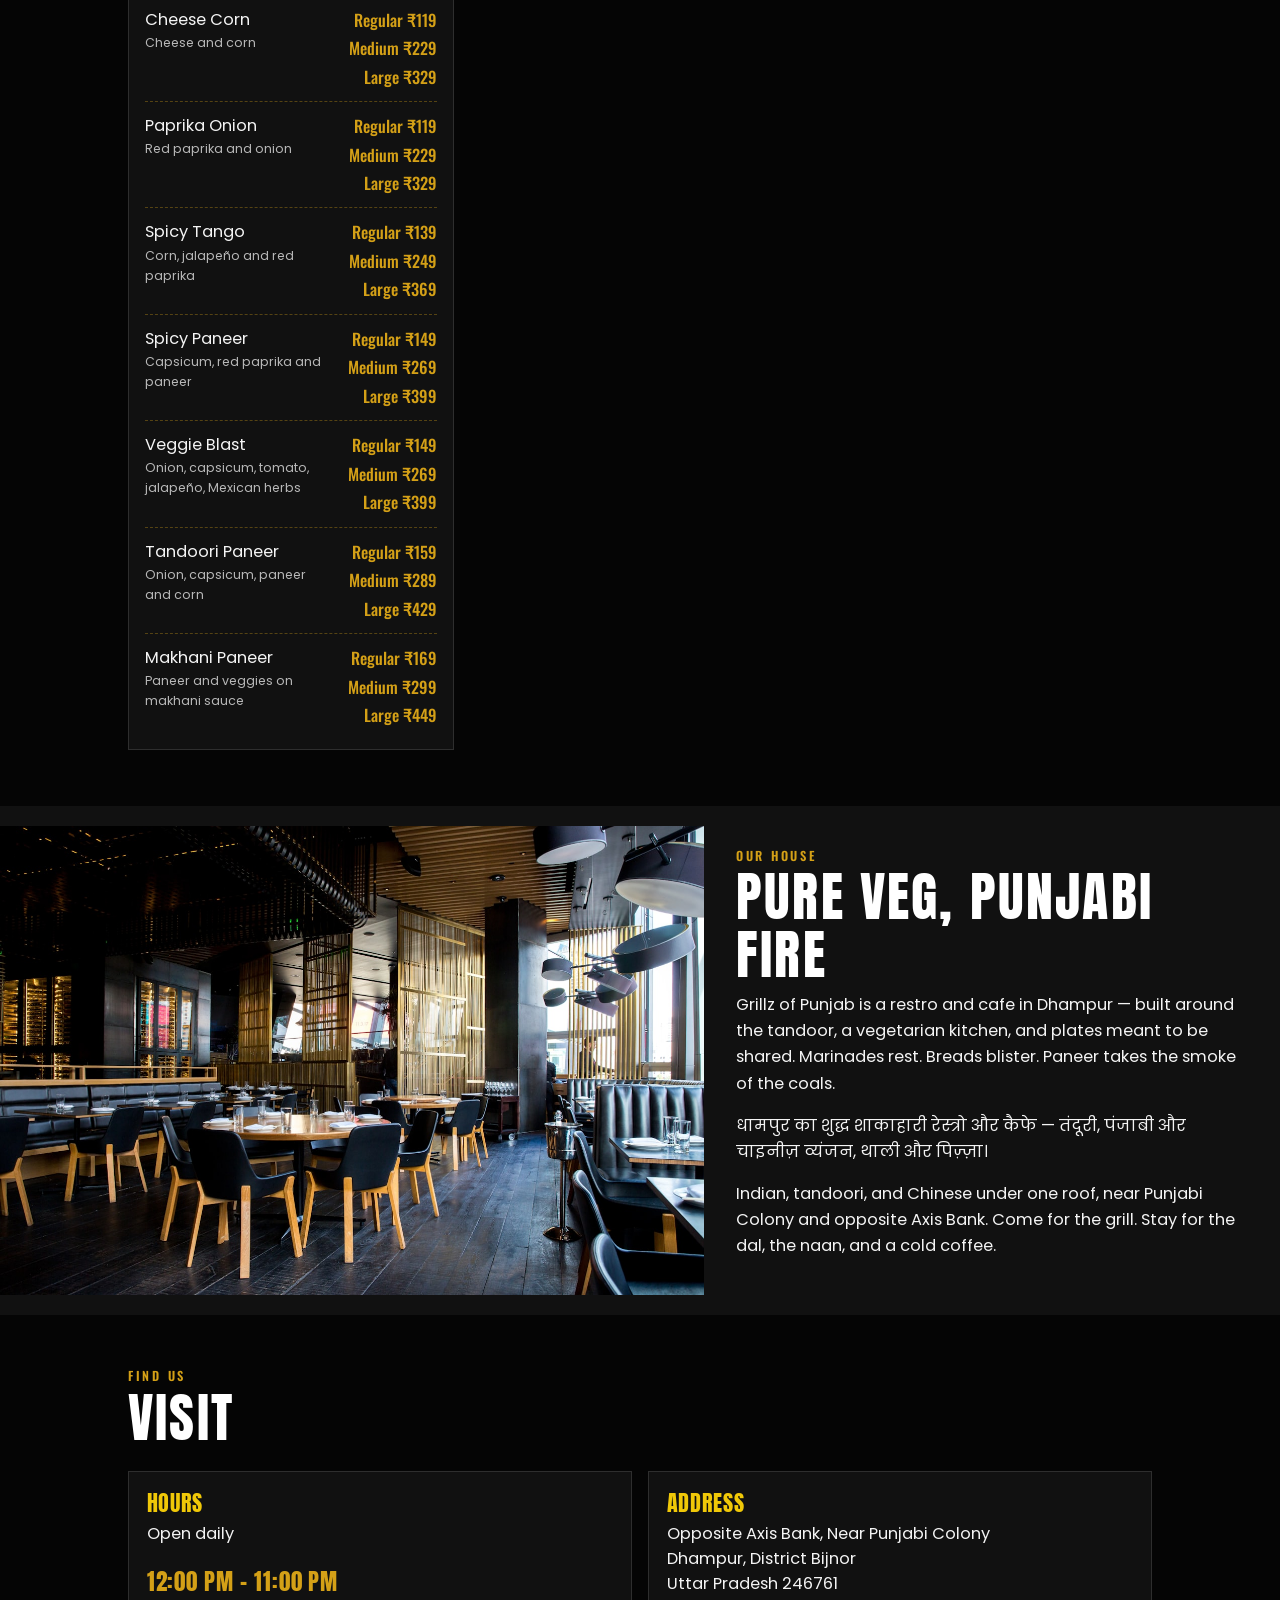
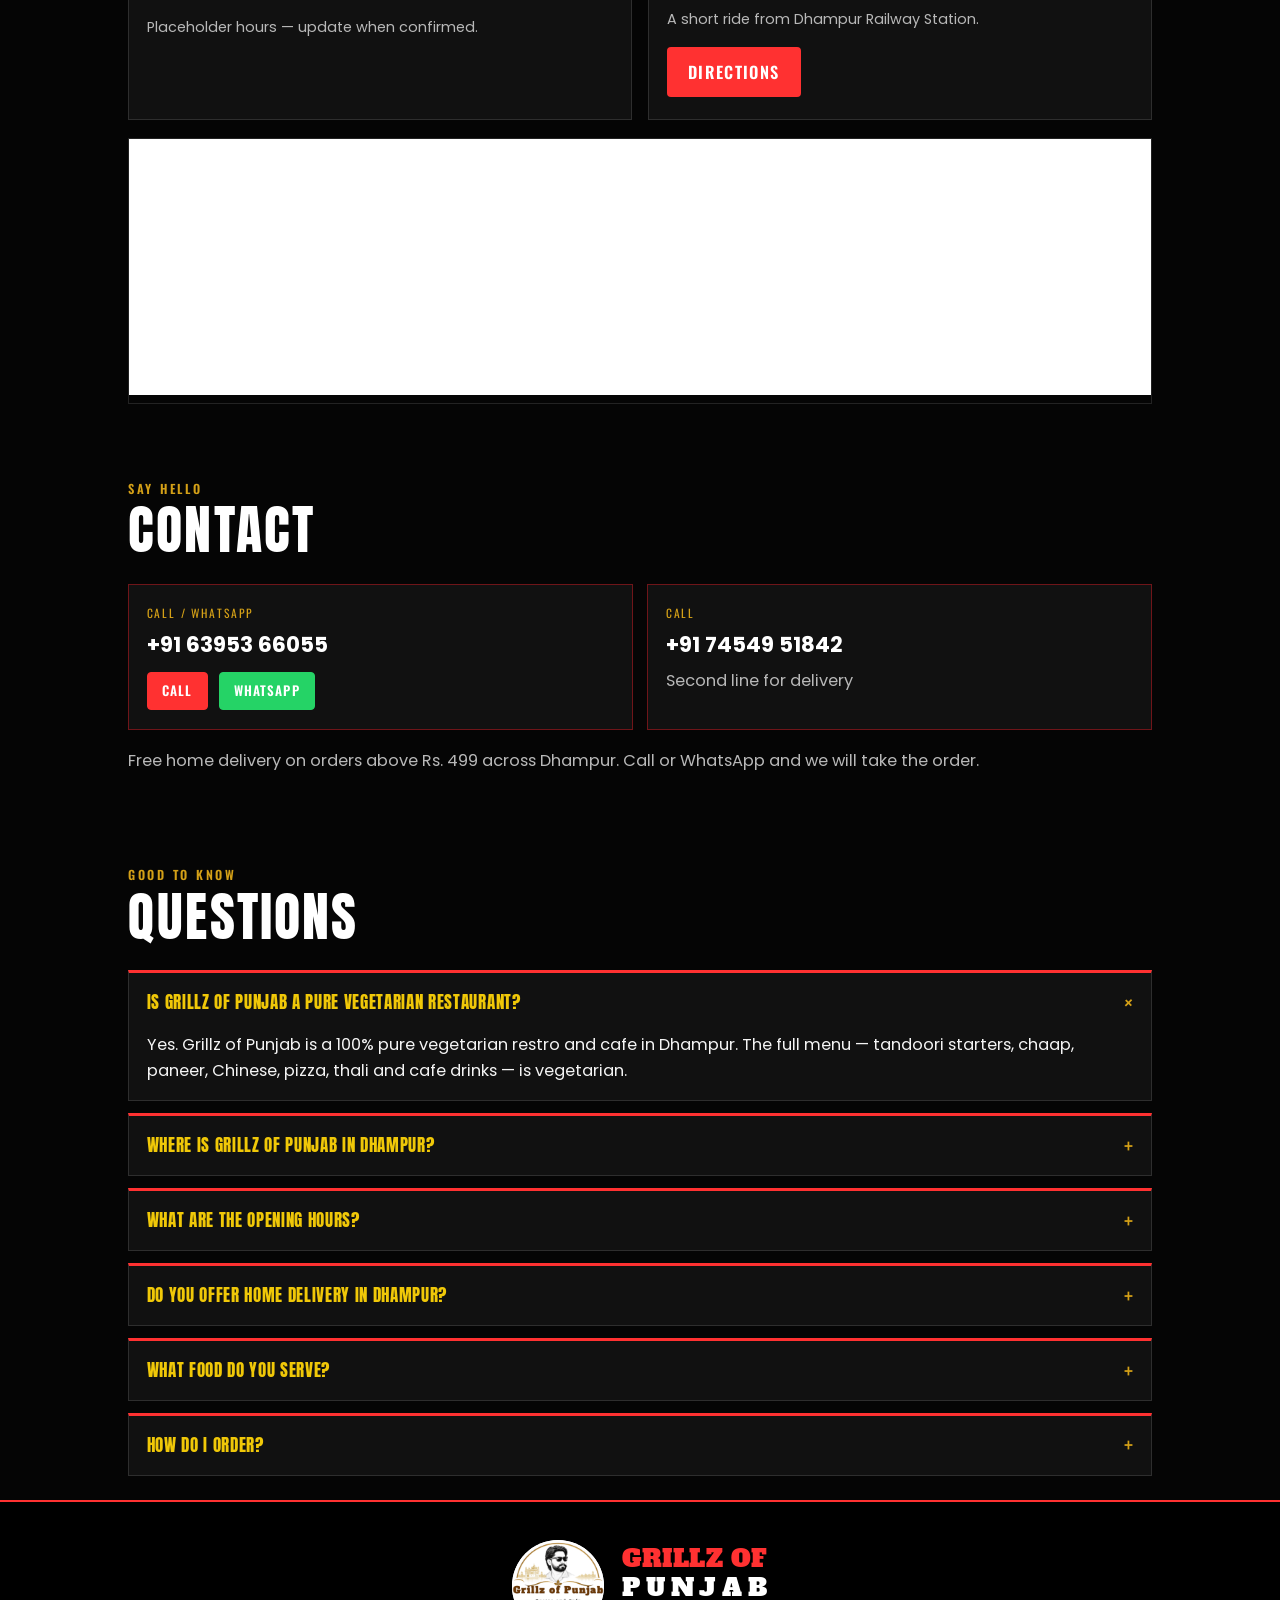
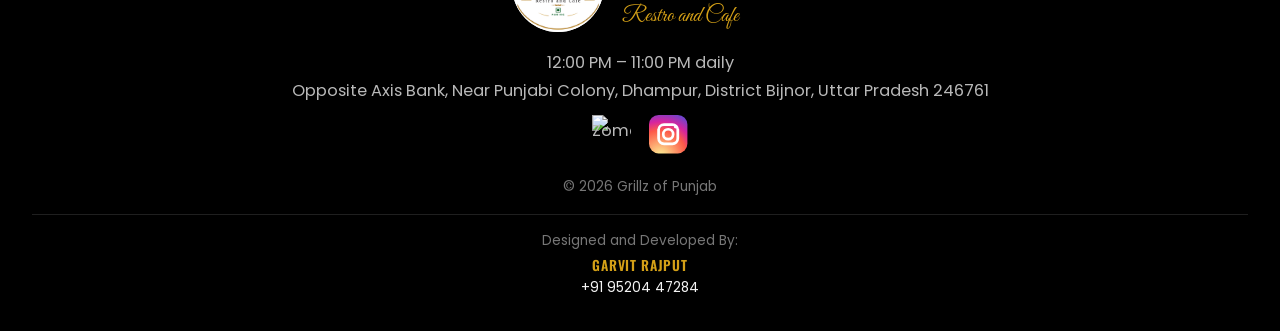
==== commit cb3492f0: "Ship SEO, Zomato and Instagram, and FAQ accordion. Make the restaurant site live-ready with local se" ====
--- a/index.html
+++ b/index.html
@@ -1,21 +1,114 @@
 <!DOCTYPE html>
-<html lang="en">
+<html lang="en-IN">
   <head>
     <meta charset="UTF-8" />
-    <meta name="viewport" content="width=device-width, initial-scale=1" />
+    <meta name="viewport" content="width=device-width, initial-scale=1, viewport-fit=cover" />
+    <title>Grillz of Punjab | Pure Veg Restaurant in Dhampur, Bijnor</title>
     <meta
       name="description"
-      content="Grillz of Punjab — pure veg restro and cafe in Dhampur. Indian, tandoori and Chinese food. Free delivery on orders above Rs. 499."
+      content="Pure veg Indian, tandoori and Chinese restaurant in Dhampur, Bijnor. Paneer tikka, malai chaap, thali and pizza. Free delivery above ₹499. Call +91 63953 66055."
     />
-    <title>Grillz of Punjab | Pure Veg Restro and Cafe</title>
-    <link rel="icon" href="assets/logo.png" type="image/png" />
+    <meta
+      name="keywords"
+      content="Grillz of Punjab, pure veg restaurant Dhampur, vegetarian restaurant Bijnor, tandoori Dhampur, paneer tikka, malai chaap, chhole bhature, pizza Dhampur, Chinese food Dhampur, Punjabi Colony, home delivery Dhampur, शाकाहारी रेस्तरां धामपुर"
+    />
+    <meta name="author" content="Grillz of Punjab" />
+    <meta name="publisher" content="Grillz of Punjab" />
+    <meta name="robots" content="index, follow, max-image-preview:large, max-snippet:-1, max-video-preview:-1" />
+    <meta name="googlebot" content="index, follow, max-image-preview:large, max-snippet:-1, max-video-preview:-1" />
+    <meta name="referrer" content="strict-origin-when-cross-origin" />
+    <meta name="color-scheme" content="dark" />
+    <meta name="theme-color" content="#050505" />
+    <meta name="msapplication-TileColor" content="#ff3131" />
+    <meta name="msapplication-TileImage" content="assets/mstile-144.png" />
+    <meta name="msapplication-config" content="browserconfig.xml" />
+    <meta name="application-name" content="Grillz of Punjab" />
+    <meta name="apple-mobile-web-app-capable" content="yes" />
+    <meta name="apple-mobile-web-app-status-bar-style" content="black-translucent" />
+    <meta name="apple-mobile-web-app-title" content="Grillz of Punjab" />
+    <meta name="mobile-web-app-capable" content="yes" />
+    <meta name="format-detection" content="telephone=yes,address=yes" />
+    <meta name="geo.region" content="IN-UP" />
+    <meta name="geo.placename" content="Dhampur, Bijnor, Uttar Pradesh" />
+    <meta name="geo.position" content="29.3089;78.5106" />
+    <meta name="ICBM" content="29.3089, 78.5106" />
+    <meta http-equiv="content-language" content="en-IN" />
+    <meta name="DC.title" content="Grillz of Punjab | Pure Veg Restaurant in Dhampur" />
+    <meta name="DC.creator" content="Grillz of Punjab" />
+    <meta name="DC.language" content="en-IN" />
+    <meta name="DC.coverage" content="Dhampur, Bijnor, Uttar Pradesh, India" />
+
+    <!-- Update this origin in canonical, Open Graph, sitemap.xml, robots.txt, and schema.json when the live domain is set. -->
+    <link rel="canonical" href="https://elitehorn.github.io/grillzofpunjab/" />
+    <link rel="alternate" hreflang="en-IN" href="https://elitehorn.github.io/grillzofpunjab/" />
+    <link rel="alternate" hreflang="x-default" href="https://elitehorn.github.io/grillzofpunjab/" />
+    <link rel="author" href="humans.txt" />
+    <link rel="manifest" href="site.webmanifest" />
+    <link rel="icon" href="assets/logo.png" type="image/png" sizes="512x512" />
+    <link rel="icon" href="assets/favicon-32.png" type="image/png" sizes="32x32" />
+    <link rel="icon" href="assets/favicon-16.png" type="image/png" sizes="16x16" />
+    <link rel="apple-touch-icon" href="assets/apple-touch-icon.png" sizes="180x180" />
+    <link rel="image_src" href="https://elitehorn.github.io/grillzofpunjab/assets/og-image.jpg" />
+    <link rel="sitemap" type="application/xml" href="sitemap.xml" />
+
+    <meta property="og:type" content="website" />
+    <meta property="og:site_name" content="Grillz of Punjab" />
+    <meta property="og:locale" content="en_IN" />
+    <meta property="og:locale:alternate" content="hi_IN" />
+    <meta property="og:url" content="https://elitehorn.github.io/grillzofpunjab/" />
+    <meta property="og:title" content="Grillz of Punjab | Pure Veg Restaurant in Dhampur" />
+    <meta
+      property="og:description"
+      content="Pure veg Indian, tandoori and Chinese in Dhampur, Bijnor. Free delivery above ₹499. Opposite Axis Bank, Punjabi Colony."
+    />
+    <meta property="og:image" content="https://elitehorn.github.io/grillzofpunjab/assets/og-image.jpg" />
+    <meta property="og:image:secure_url" content="https://elitehorn.github.io/grillzofpunjab/assets/og-image.jpg" />
+    <meta property="og:image:type" content="image/jpeg" />
+    <meta property="og:image:width" content="1200" />
+    <meta property="og:image:height" content="630" />
+    <meta property="og:image:alt" content="Grillz of Punjab — pure veg restro and cafe in Dhampur" />
+    <meta property="og:image" content="https://elitehorn.github.io/grillzofpunjab/assets/og-image-square.jpg" />
+    <meta property="og:image:width" content="1200" />
+    <meta property="og:image:height" content="1200" />
+    <meta property="og:street-address" content="Opposite Axis Bank, Near Punjabi Colony" />
+    <meta property="og:locality" content="Dhampur" />
+    <meta property="og:region" content="Uttar Pradesh" />
+    <meta property="og:postal-code" content="246761" />
+    <meta property="og:country-name" content="India" />
+    <meta property="og:phone_number" content="+91-63953-66055" />
+    <meta property="place:location:latitude" content="29.3089" />
+    <meta property="place:location:longitude" content="78.5106" />
+    <meta property="business:contact_data:street_address" content="Opposite Axis Bank, Near Punjabi Colony" />
+    <meta property="business:contact_data:locality" content="Dhampur" />
+    <meta property="business:contact_data:region" content="Uttar Pradesh" />
+    <meta property="business:contact_data:postal_code" content="246761" />
+    <meta property="business:contact_data:country_name" content="India" />
+    <meta property="business:contact_data:phone_number" content="+91-63953-66055" />
+    <meta property="restaurant:price_rating" content="1" />
+    <meta property="restaurant:contact_info:website" content="https://elitehorn.github.io/grillzofpunjab/" />
+
+    <meta name="twitter:card" content="summary_large_image" />
+    <meta name="twitter:title" content="Grillz of Punjab | Pure Veg Restaurant in Dhampur" />
+    <meta
+      name="twitter:description"
+      content="Pure veg Indian, tandoori and Chinese in Dhampur. Free delivery above ₹499."
+    />
+    <meta name="twitter:image" content="https://elitehorn.github.io/grillzofpunjab/assets/og-image.jpg" />
+    <meta name="twitter:image:alt" content="Grillz of Punjab — pure veg restro and cafe in Dhampur" />
+
     <link rel="preconnect" href="https://fonts.googleapis.com" />
     <link rel="preconnect" href="https://fonts.gstatic.com" crossorigin />
+    <link rel="dns-prefetch" href="https://maps.google.com" />
+    <link rel="dns-prefetch" href="https://cdn.brandfetch.io" />
+    <link rel="preload" as="image" href="assets/banner.png" fetchpriority="high" />
     <link
       href="https://fonts.googleapis.com/css2?family=Alfa+Slab+One&family=Anton&family=Great+Vibes&family=Oswald:wght@400;500;600;700&family=Poppins:wght@400;500;600&display=swap"
       rel="stylesheet"
     />
     <link rel="stylesheet" href="styles.css" />
+    <script type="application/ld+json">
+{"@context":"https://schema.org","@graph":[{"@type":["Restaurant","CafeOrCoffeeShop"],"additionalType":"https://schema.org/VegetarianRestaurant","@id":"https://elitehorn.github.io/grillzofpunjab/#restaurant","name":"Grillz of Punjab","alternateName":["Grillz of Punjab Restro and Cafe","ग्रिल्ज़ ऑफ़ पंजाब","Grillz of Punjab Dhampur"],"legalName":"Grillz of Punjab","description":"Pure vegetarian restro and cafe in Dhampur, District Bijnor, Uttar Pradesh. Indian, Punjabi tandoori and Chinese food, thali combos, pizza and cafe drinks, with free home delivery on orders above Rs. 499.","url":"https://elitehorn.github.io/grillzofpunjab/","image":["https://elitehorn.github.io/grillzofpunjab/assets/og-image.jpg","https://elitehorn.github.io/grillzofpunjab/assets/banner.png","https://elitehorn.github.io/grillzofpunjab/assets/paneer.jpg","https://elitehorn.github.io/grillzofpunjab/assets/malai-chaap.jpg","https://elitehorn.github.io/grillzofpunjab/assets/special-meal.png","https://elitehorn.github.io/grillzofpunjab/assets/chhole-bhature.png","https://elitehorn.github.io/grillzofpunjab/assets/interior.jpg"],"logo":{"@type":"ImageObject","@id":"https://elitehorn.github.io/grillzofpunjab/#logo","url":"https://elitehorn.github.io/grillzofpunjab/assets/logo.png","contentUrl":"https://elitehorn.github.io/grillzofpunjab/assets/logo.png","width":512,"height":512,"caption":"Grillz of Punjab logo"},"telephone":["+91-63953-66055","+91-74549-51842"],"priceRange":"₹","currenciesAccepted":"INR","paymentAccepted":"Cash, UPI","servesCuisine":["Indian","Punjabi","North Indian","Tandoori","Chinese","Pizza","Cafe","Vegetarian"],"slogan":"Good Food, Good Mood, Great Memories","knowsLanguage":["en-IN","hi"],"address":{"@type":"PostalAddress","streetAddress":"Opposite Axis Bank, Near Punjabi Colony","addressLocality":"Dhampur","addressRegion":"Uttar Pradesh","postalCode":"246761","addressCountry":"IN"},"geo":{"@type":"GeoCoordinates","latitude":29.3089,"longitude":78.5106},"hasMap":"https://maps.google.com/?q=Opposite+Axis+Bank+Punjabi+Colony+Dhampur+Bijnor","openingHoursSpecification":[{"@type":"OpeningHoursSpecification","dayOfWeek":["Monday","Tuesday","Wednesday","Thursday","Friday","Saturday","Sunday"],"opens":"12:00","closes":"23:00"}],"openingHours":"Mo-Su 12:00-23:00","areaServed":[{"@type":"City","name":"Dhampur"},{"@type":"AdministrativeArea","name":"Bijnor"},{"@type":"AdministrativeArea","name":"Uttar Pradesh"}],"publicAccess":true,"smokingAllowed":false,"acceptsReservations":false,"hasMenu":{"@id":"https://elitehorn.github.io/grillzofpunjab/#menu"},"menu":"https://elitehorn.github.io/grillzofpunjab/#menu","makesOffer":{"@type":"Offer","name":"Free home delivery","description":"Free home delivery on orders above Rs. 499. Call or WhatsApp to order.","price":"0","priceCurrency":"INR","eligibleTransactionVolume":{"@type":"PriceSpecification","priceCurrency":"INR","minPrice":"499"},"areaServed":{"@type":"City","name":"Dhampur"}},"contactPoint":[{"@type":"ContactPoint","telephone":"+91-63953-66055","contactType":"customer service","availableLanguage":["Hindi","English"],"areaServed":"IN","hoursAvailable":{"@type":"OpeningHoursSpecification","dayOfWeek":["Monday","Tuesday","Wednesday","Thursday","Friday","Saturday","Sunday"],"opens":"12:00","closes":"23:00"}},{"@type":"ContactPoint","telephone":"+91-74549-51842","contactType":"customer support","availableLanguage":["Hindi","English"],"areaServed":"IN"}],"sameAs":["https://www.zomato.com/dhampur/grillz-of-punjab-dhampur-locality","https://www.instagram.com/grillzofpunjab_dhampur/"]},{"@type":"Menu","@id":"https://elitehorn.github.io/grillzofpunjab/#menu","name":"Grillz of Punjab Menu","description":"100% vegetarian menu: tandoori starters, chaap, paneer gravies, Chinese, pizza, thali combos and cafe drinks. Extra cheese Rs. 20, extra butter Rs. 10.","inLanguage":"en-IN","hasMenuSection":[{"@type":"MenuSection","name":"Tandoori Starters","hasMenuItem":[{"@type":"MenuItem","name":"Tandoori Chaap","suitableForDiet":"https://schema.org/VegetarianDiet","offers":[{"@type":"Offer","price":"100","priceCurrency":"INR","availability":"https://schema.org/InStock","name":"Half"},{"@type":"Offer","price":"170","priceCurrency":"INR","availability":"https://schema.org/InStock","name":"Full"}]},{"@type":"MenuItem","name":"Malai Chaap","suitableForDiet":"https://schema.org/VegetarianDiet","description":"House special from the clay oven.","offers":[{"@type":"Offer","price":"100","priceCurrency":"INR","availability":"https://schema.org/InStock","name":"Half"},{"@type":"Offer","price":"170","priceCurrency":"INR","availability":"https://schema.org/InStock","name":"Full"}]},{"@type":"MenuItem","name":"Afghani Chaap","suitableForDiet":"https://schema.org/VegetarianDiet","offers":[{"@type":"Offer","price":"100","priceCurrency":"INR","availability":"https://schema.org/InStock","name":"Half"},{"@type":"Offer","price":"170","priceCurrency":"INR","availability":"https://schema.org/InStock","name":"Full"}]},{"@type":"MenuItem","name":"Achaari Chaap","suitableForDiet":"https://schema.org/VegetarianDiet","offers":[{"@type":"Offer","price":"100","priceCurrency":"INR","availability":"https://schema.org/InStock","name":"Half"},{"@type":"Offer","price":"170","priceCurrency":"INR","availability":"https://schema.org/InStock","name":"Full"}]},{"@type":"MenuItem","name":"Paneer Tikka","suitableForDiet":"https://schema.org/VegetarianDiet","description":"Marinated cottage cheese from the tandoor.","offers":{"@type":"Offer","price":"230","priceCurrency":"INR","availability":"https://schema.org/InStock"}},{"@type":"MenuItem","name":"Achaari Paneer Tikka","suitableForDiet":"https://schema.org/VegetarianDiet","offers":{"@type":"Offer","price":"230","priceCurrency":"INR","availability":"https://schema.org/InStock"}},{"@type":"MenuItem","name":"Malai Paneer Tikka","suitableForDiet":"https://schema.org/VegetarianDiet","offers":{"@type":"Offer","price":"250","priceCurrency":"INR","availability":"https://schema.org/InStock"}}]},{"@type":"MenuSection","name":"Fries & Momos","hasMenuItem":[{"@type":"MenuItem","name":"Salted Fries","suitableForDiet":"https://schema.org/VegetarianDiet","offers":{"@type":"Offer","price":"80","priceCurrency":"INR","availability":"https://schema.org/InStock"}},{"@type":"MenuItem","name":"Masala Fries","suitableForDiet":"https://schema.org/VegetarianDiet","offers":{"@type":"Offer","price":"100","priceCurrency":"INR","availability":"https://schema.org/InStock"}},{"@type":"MenuItem","name":"Veg Steam Momos","suitableForDiet":"https://schema.org/VegetarianDiet","offers":{"@type":"Offer","price":"90","priceCurrency":"INR","availability":"https://schema.org/InStock"}},{"@type":"MenuItem","name":"Paneer Steam Momos","suitableForDiet":"https://schema.org/VegetarianDiet","offers":{"@type":"Offer","price":"100","priceCurrency":"INR","availability":"https://schema.org/InStock"}},{"@type":"MenuItem","name":"Veg Fried Momos","suitableForDiet":"https://schema.org/VegetarianDiet","offers":{"@type":"Offer","price":"100","priceCurrency":"INR","availability":"https://schema.org/InStock"}},{"@type":"MenuItem","name":"Paneer Fried Momos","suitableForDiet":"https://schema.org/VegetarianDiet","offers":{"@type":"Offer","price":"120","priceCurrency":"INR","availability":"https://schema.org/InStock"}},{"@type":"MenuItem","name":"Veg Kurkure Momos","suitableForDiet":"https://schema.org/VegetarianDiet","offers":{"@type":"Offer","price":"110","priceCurrency":"INR","availability":"https://schema.org/InStock"}},{"@type":"MenuItem","name":"Paneer Kurkure Momos","suitableForDiet":"https://schema.org/VegetarianDiet","offers":{"@type":"Offer","price":"140","priceCurrency":"INR","availability":"https://schema.org/InStock"}}]},{"@type":"MenuSection","name":"Chilli Specials","hasMenuItem":[{"@type":"MenuItem","name":"Chilli Potato","suitableForDiet":"https://schema.org/VegetarianDiet","offers":{"@type":"Offer","price":"130","priceCurrency":"INR","availability":"https://schema.org/InStock"}},{"@type":"MenuItem","name":"Honey Chilli Potato","suitableForDiet":"https://schema.org/VegetarianDiet","offers":{"@type":"Offer","price":"150","priceCurrency":"INR","availability":"https://schema.org/InStock"}},{"@type":"MenuItem","name":"Chilli Paneer","suitableForDiet":"https://schema.org/VegetarianDiet","offers":{"@type":"Offer","price":"160","priceCurrency":"INR","availability":"https://schema.org/InStock"}},{"@type":"MenuItem","name":"Veg Manchoorian","suitableForDiet":"https://schema.org/VegetarianDiet","offers":{"@type":"Offer","price":"130","priceCurrency":"INR","availability":"https://schema.org/InStock"}}]},{"@type":"MenuSection","name":"Noodles & Pasta","hasMenuItem":[{"@type":"MenuItem","name":"Veg Noodles","suitableForDiet":"https://schema.org/VegetarianDiet","offers":{"@type":"Offer","price":"120","priceCurrency":"INR","availability":"https://schema.org/InStock"}},{"@type":"MenuItem","name":"Hakka Noodles","suitableForDiet":"https://schema.org/VegetarianDiet","offers":{"@type":"Offer","price":"140","priceCurrency":"INR","availability":"https://schema.org/InStock"}},{"@type":"MenuItem","name":"Schezwan Noodles","suitableForDiet":"https://schema.org/VegetarianDiet","offers":{"@type":"Offer","price":"140","priceCurrency":"INR","availability":"https://schema.org/InStock"}},{"@type":"MenuItem","name":"Singapuri Noodles","suitableForDiet":"https://schema.org/VegetarianDiet","offers":{"@type":"Offer","price":"130","priceCurrency":"INR","availability":"https://schema.org/InStock"}},{"@type":"MenuItem","name":"Paneer Noodles","suitableForDiet":"https://schema.org/VegetarianDiet","offers":{"@type":"Offer","price":"150","priceCurrency":"INR","availability":"https://schema.org/InStock"}},{"@type":"MenuItem","name":"Red Sauce Pasta","suitableForDiet":"https://schema.org/VegetarianDiet","offers":{"@type":"Offer","price":"140","priceCurrency":"INR","availability":"https://schema.org/InStock"}},{"@type":"MenuItem","name":"White Sauce Pasta","suitableForDiet":"https://schema.org/VegetarianDiet","offers":{"@type":"Offer","price":"160","priceCurrency":"INR","availability":"https://schema.org/InStock"}}]},{"@type":"MenuSection","name":"Cafe Specials","hasMenuItem":[{"@type":"MenuItem","name":"Masala Tea","suitableForDiet":"https://schema.org/VegetarianDiet","offers":{"@type":"Offer","price":"30","priceCurrency":"INR","availability":"https://schema.org/InStock"}},{"@type":"MenuItem","name":"Hot Coffee","suitableForDiet":"https://schema.org/VegetarianDiet","offers":{"@type":"Offer","price":"40","priceCurrency":"INR","availability":"https://schema.org/InStock"}},{"@type":"MenuItem","name":"Cold Coffee","suitableForDiet":"https://schema.org/VegetarianDiet","offers":{"@type":"Offer","price":"80","priceCurrency":"INR","availability":"https://schema.org/InStock"}},{"@type":"MenuItem","name":"Chocolate Shake","suitableForDiet":"https://schema.org/VegetarianDiet","offers":{"@type":"Offer","price":"140","priceCurrency":"INR","availability":"https://schema.org/InStock"}},{"@type":"MenuItem","name":"Oreo Shake","suitableForDiet":"https://schema.org/VegetarianDiet","offers":{"@type":"Offer","price":"140","priceCurrency":"INR","availability":"https://schema.org/InStock"}}]},{"@type":"MenuSection","name":"Burgers & Garlic Bread","hasMenuItem":[{"@type":"MenuItem","name":"Aalu Tikki Burger","suitableForDiet":"https://schema.org/VegetarianDiet","offers":{"@type":"Offer","price":"50","priceCurrency":"INR","availability":"https://schema.org/InStock"}},{"@type":"MenuItem","name":"Crispy Veggie Burger","suitableForDiet":"https://schema.org/VegetarianDiet","offers":{"@type":"Offer","price":"60","priceCurrency":"INR","availability":"https://schema.org/InStock"}},{"@type":"MenuItem","name":"Double Cheese Burger","suitableForDiet":"https://schema.org/VegetarianDiet","offers":{"@type":"Offer","price":"80","priceCurrency":"INR","availability":"https://schema.org/InStock"}},{"@type":"MenuItem","name":"Paneer Special Burger","suitableForDiet":"https://schema.org/VegetarianDiet","offers":{"@type":"Offer","price":"95","priceCurrency":"INR","availability":"https://schema.org/InStock"}},{"@type":"MenuItem","name":"Garlic Bread Sticks","suitableForDiet":"https://schema.org/VegetarianDiet","offers":{"@type":"Offer","price":"115","priceCurrency":"INR","availability":"https://schema.org/InStock"}},{"@type":"MenuItem","name":"Stuffed Garlic Bread","suitableForDiet":"https://schema.org/VegetarianDiet","offers":{"@type":"Offer","price":"155","priceCurrency":"INR","availability":"https://schema.org/InStock"}}]},{"@type":"MenuSection","name":"Paneer & Gravy","hasMenuItem":[{"@type":"MenuItem","name":"Paneer Butter Masala","suitableForDiet":"https://schema.org/VegetarianDiet","offers":[{"@type":"Offer","price":"150","priceCurrency":"INR","availability":"https://schema.org/InStock","name":"Half"},{"@type":"Offer","price":"240","priceCurrency":"INR","availability":"https://schema.org/InStock","name":"Full"}]},{"@type":"MenuItem","name":"Shahi Paneer","suitableForDiet":"https://schema.org/VegetarianDiet","offers":[{"@type":"Offer","price":"140","priceCurrency":"INR","availability":"https://schema.org/InStock","name":"Half"},{"@type":"Offer","price":"240","priceCurrency":"INR","availability":"https://schema.org/InStock","name":"Full"}]},{"@type":"MenuItem","name":"Kadhai Paneer","suitableForDiet":"https://schema.org/VegetarianDiet","offers":[{"@type":"Offer","price":"140","priceCurrency":"INR","availability":"https://schema.org/InStock","name":"Half"},{"@type":"Offer","price":"240","priceCurrency":"INR","availability":"https://schema.org/InStock","name":"Full"}]},{"@type":"MenuItem","name":"Mughlai Paneer","suitableForDiet":"https://schema.org/VegetarianDiet","offers":[{"@type":"Offer","price":"140","priceCurrency":"INR","availability":"https://schema.org/InStock","name":"Half"},{"@type":"Offer","price":"240","priceCurrency":"INR","availability":"https://schema.org/InStock","name":"Full"}]},{"@type":"MenuItem","name":"Paneer Lababdar","suitableForDiet":"https://schema.org/VegetarianDiet","offers":[{"@type":"Offer","price":"140","priceCurrency":"INR","availability":"https://schema.org/InStock","name":"Half"},{"@type":"Offer","price":"240","priceCurrency":"INR","availability":"https://schema.org/InStock","name":"Full"}]},{"@type":"MenuItem","name":"Matar Paneer","suitableForDiet":"https://schema.org/VegetarianDiet","offers":[{"@type":"Offer","price":"130","priceCurrency":"INR","availability":"https://schema.org/InStock","name":"Half"},{"@type":"Offer","price":"240","priceCurrency":"INR","availability":"https://schema.org/InStock","name":"Full"}]},{"@type":"MenuItem","name":"Paneer Do Pyaza","suitableForDiet":"https://schema.org/VegetarianDiet","offers":[{"@type":"Offer","price":"140","priceCurrency":"INR","availability":"https://schema.org/InStock","name":"Half"},{"@type":"Offer","price":"230","priceCurrency":"INR","availability":"https://schema.org/InStock","name":"Full"}]},{"@type":"MenuItem","name":"Mushroom Paneer Masala","suitableForDiet":"https://schema.org/VegetarianDiet","offers":[{"@type":"Offer","price":"160","priceCurrency":"INR","availability":"https://schema.org/InStock","name":"Half"},{"@type":"Offer","price":"250","priceCurrency":"INR","availability":"https://schema.org/InStock","name":"Full"}]}]},{"@type":"MenuSection","name":"Chaap Specials","hasMenuItem":[{"@type":"MenuItem","name":"Chaap Butter Masala","suitableForDiet":"https://schema.org/VegetarianDiet","offers":[{"@type":"Offer","price":"140","priceCurrency":"INR","availability":"https://schema.org/InStock","name":"Half"},{"@type":"Offer","price":"210","priceCurrency":"INR","availability":"https://schema.org/InStock","name":"Full"}]},{"@type":"MenuItem","name":"Kadhai Soya Chaap","suitableForDiet":"https://schema.org/VegetarianDiet","offers":[{"@type":"Offer","price":"130","priceCurrency":"INR","availability":"https://schema.org/InStock","name":"Half"},{"@type":"Offer","price":"220","priceCurrency":"INR","availability":"https://schema.org/InStock","name":"Full"}]}]},{"@type":"MenuSection","name":"Dal","hasMenuItem":[{"@type":"MenuItem","name":"Dal Tadka","suitableForDiet":"https://schema.org/VegetarianDiet","offers":[{"@type":"Offer","price":"110","priceCurrency":"INR","availability":"https://schema.org/InStock","name":"Half"},{"@type":"Offer","price":"200","priceCurrency":"INR","availability":"https://schema.org/InStock","name":"Full"}]},{"@type":"MenuItem","name":"Dal Makhani","suitableForDiet":"https://schema.org/VegetarianDiet","offers":[{"@type":"Offer","price":"140","priceCurrency":"INR","availability":"https://schema.org/InStock","name":"Half"},{"@type":"Offer","price":"220","priceCurrency":"INR","availability":"https://schema.org/InStock","name":"Full"}]}]},{"@type":"MenuSection","name":"Vegetables & Mushroom","hasMenuItem":[{"@type":"MenuItem","name":"Mix Veg","suitableForDiet":"https://schema.org/VegetarianDiet","offers":[{"@type":"Offer","price":"120","priceCurrency":"INR","availability":"https://schema.org/InStock","name":"Half"},{"@type":"Offer","price":"240","priceCurrency":"INR","availability":"https://schema.org/InStock","name":"Full"}]},{"@type":"MenuItem","name":"Veg Jaipuri","suitableForDiet":"https://schema.org/VegetarianDiet","offers":[{"@type":"Offer","price":"120","priceCurrency":"INR","availability":"https://schema.org/InStock","name":"Half"},{"@type":"Offer","price":"220","priceCurrency":"INR","availability":"https://schema.org/InStock","name":"Full"}]},{"@type":"MenuItem","name":"Jeera Aalu","suitableForDiet":"https://schema.org/VegetarianDiet","offers":[{"@type":"Offer","price":"80","priceCurrency":"INR","availability":"https://schema.org/InStock","name":"Half"},{"@type":"Offer","price":"150","priceCurrency":"INR","availability":"https://schema.org/InStock","name":"Full"}]},{"@type":"MenuItem","name":"Mushroom Masala","suitableForDiet":"https://schema.org/VegetarianDiet","offers":[{"@type":"Offer","price":"120","priceCurrency":"INR","availability":"https://schema.org/InStock","name":"Half"},{"@type":"Offer","price":"200","priceCurrency":"INR","availability":"https://schema.org/InStock","name":"Full"}]},{"@type":"MenuItem","name":"Mushroom Do Pyaza","suitableForDiet":"https://schema.org/VegetarianDiet","offers":[{"@type":"Offer","price":"130","priceCurrency":"INR","availability":"https://schema.org/InStock","name":"Half"},{"@type":"Offer","price":"210","priceCurrency":"INR","availability":"https://schema.org/InStock","name":"Full"}]}]},{"@type":"MenuSection","name":"Rice & Sides","hasMenuItem":[{"@type":"MenuItem","name":"Plain Rice","suitableForDiet":"https://schema.org/VegetarianDiet","offers":{"@type":"Offer","price":"100","priceCurrency":"INR","availability":"https://schema.org/InStock"}},{"@type":"MenuItem","name":"Jeera Rice","suitableForDiet":"https://schema.org/VegetarianDiet","offers":{"@type":"Offer","price":"110","priceCurrency":"INR","availability":"https://schema.org/InStock"}},{"@type":"MenuItem","name":"Veg Biryani With Raita","suitableForDiet":"https://schema.org/VegetarianDiet","offers":{"@type":"Offer","price":"210","priceCurrency":"INR","availability":"https://schema.org/InStock"}},{"@type":"MenuItem","name":"Boondi Raita","suitableForDiet":"https://schema.org/VegetarianDiet","offers":{"@type":"Offer","price":"100","priceCurrency":"INR","availability":"https://schema.org/InStock"}},{"@type":"MenuItem","name":"Mix Raita","suitableForDiet":"https://schema.org/VegetarianDiet","offers":{"@type":"Offer","price":"120","priceCurrency":"INR","availability":"https://schema.org/InStock"}}]},{"@type":"MenuSection","name":"Roti","hasMenuItem":[{"@type":"MenuItem","name":"Plain Roti","suitableForDiet":"https://schema.org/VegetarianDiet","offers":{"@type":"Offer","price":"10","priceCurrency":"INR","availability":"https://schema.org/InStock"}},{"@type":"MenuItem","name":"Rumali Roti","suitableForDiet":"https://schema.org/VegetarianDiet","offers":{"@type":"Offer","price":"15","priceCurrency":"INR","availability":"https://schema.org/InStock"}}]},{"@type":"MenuSection","name":"Naan","hasMenuItem":[{"@type":"MenuItem","name":"Plain Naan","suitableForDiet":"https://schema.org/VegetarianDiet","offers":{"@type":"Offer","price":"30","priceCurrency":"INR","availability":"https://schema.org/InStock"}},{"@type":"MenuItem","name":"Butter Naan","suitableForDiet":"https://schema.org/VegetarianDiet","offers":{"@type":"Offer","price":"40","priceCurrency":"INR","availability":"https://schema.org/InStock"}},{"@type":"MenuItem","name":"Garlic Naan","suitableForDiet":"https://schema.org/VegetarianDiet","offers":{"@type":"Offer","price":"60","priceCurrency":"INR","availability":"https://schema.org/InStock"}},{"@type":"MenuItem","name":"Chur Chur Naan","suitableForDiet":"https://schema.org/VegetarianDiet","offers":{"@type":"Offer","price":"60","priceCurrency":"INR","availability":"https://schema.org/InStock"}},{"@type":"MenuItem","name":"Paneer Naan","suitableForDiet":"https://schema.org/VegetarianDiet","offers":{"@type":"Offer","price":"80","priceCurrency":"INR","availability":"https://schema.org/InStock"}},{"@type":"MenuItem","name":"Stuffed Naan","suitableForDiet":"https://schema.org/VegetarianDiet","offers":{"@type":"Offer","price":"90","priceCurrency":"INR","availability":"https://schema.org/InStock"}}]},{"@type":"MenuSection","name":"Paratha","hasMenuItem":[{"@type":"MenuItem","name":"Laccha Paratha","suitableForDiet":"https://schema.org/VegetarianDiet","offers":{"@type":"Offer","price":"40","priceCurrency":"INR","availability":"https://schema.org/InStock"}},{"@type":"MenuItem","name":"Aalu Paratha","suitableForDiet":"https://schema.org/VegetarianDiet","offers":{"@type":"Offer","price":"60","priceCurrency":"INR","availability":"https://schema.org/InStock"}},{"@type":"MenuItem","name":"Aalu Pyaz Paratha","suitableForDiet":"https://schema.org/VegetarianDiet","offers":{"@type":"Offer","price":"70","priceCurrency":"INR","availability":"https://schema.org/InStock"}},{"@type":"MenuItem","name":"Mix Paratha","suitableForDiet":"https://schema.org/VegetarianDiet","offers":{"@type":"Offer","price":"70","priceCurrency":"INR","availability":"https://schema.org/InStock"}},{"@type":"MenuItem","name":"Paneer Paratha","suitableForDiet":"https://schema.org/VegetarianDiet","offers":{"@type":"Offer","price":"80","priceCurrency":"INR","availability":"https://schema.org/InStock"}}]},{"@type":"MenuSection","name":"Thali Combos","hasMenuItem":[{"@type":"MenuItem","name":"Mini Meal","suitableForDiet":"https://schema.org/VegetarianDiet","description":"Dal, Laccha Paratha, Roti, Rice and Salad.","offers":{"@type":"Offer","price":"120","priceCurrency":"INR","availability":"https://schema.org/InStock"}},{"@type":"MenuItem","name":"Special Meal","suitableForDiet":"https://schema.org/VegetarianDiet","description":"Dal, Laccha Paratha, Roti, Paneer, Raita, Jeera Rice and Salad.","offers":{"@type":"Offer","price":"199","priceCurrency":"INR","availability":"https://schema.org/InStock"}},{"@type":"MenuItem","name":"Chhole Bhature","suitableForDiet":"https://schema.org/VegetarianDiet","description":"House special chhole bhature.","offers":{"@type":"Offer","price":"80","priceCurrency":"INR","availability":"https://schema.org/InStock"}},{"@type":"MenuItem","name":"Paneer Chhole Bhature","suitableForDiet":"https://schema.org/VegetarianDiet","offers":{"@type":"Offer","price":"110","priceCurrency":"INR","availability":"https://schema.org/InStock"}}]},{"@type":"MenuSection","name":"Pizzas","hasMenuItem":[{"@type":"MenuItem","name":"Margherita Pizza","suitableForDiet":"https://schema.org/VegetarianDiet","description":"Mozzarella cheese and cheese blend.","offers":[{"@type":"Offer","price":"90","priceCurrency":"INR","availability":"https://schema.org/InStock","name":"Regular"},{"@type":"Offer","price":"179","priceCurrency":"INR","availability":"https://schema.org/InStock","name":"Medium"},{"@type":"Offer","price":"279","priceCurrency":"INR","availability":"https://schema.org/InStock","name":"Large"}]},{"@type":"MenuItem","name":"Cheese & Tomato","suitableForDiet":"https://schema.org/VegetarianDiet","description":"Mozzarella cheese and tomato.","offers":[{"@type":"Offer","price":"99","priceCurrency":"INR","availability":"https://schema.org/InStock","name":"Regular"},{"@type":"Offer","price":"179","priceCurrency":"INR","availability":"https://schema.org/InStock","name":"Medium"},{"@type":"Offer","price":"279","priceCurrency":"INR","availability":"https://schema.org/InStock","name":"Large"}]},{"@type":"MenuItem","name":"Onion Capsicum","suitableForDiet":"https://schema.org/VegetarianDiet","description":"Onion and capsicum.","offers":[{"@type":"Offer","price":"109","priceCurrency":"INR","availability":"https://schema.org/InStock","name":"Regular"},{"@type":"Offer","price":"199","priceCurrency":"INR","availability":"https://schema.org/InStock","name":"Medium"},{"@type":"Offer","price":"299","priceCurrency":"INR","availability":"https://schema.org/InStock","name":"Large"}]},{"@type":"MenuItem","name":"Onion Paneer","suitableForDiet":"https://schema.org/VegetarianDiet","description":"Onion and paneer.","offers":[{"@type":"Offer","price":"129","priceCurrency":"INR","availability":"https://schema.org/InStock","name":"Regular"},{"@type":"Offer","price":"219","priceCurrency":"INR","availability":"https://schema.org/InStock","name":"Medium"},{"@type":"Offer","price":"349","priceCurrency":"INR","availability":"https://schema.org/InStock","name":"Large"}]},{"@type":"MenuItem","name":"Cheese Corn","suitableForDiet":"https://schema.org/VegetarianDiet","description":"Cheese and corn.","offers":[{"@type":"Offer","price":"119","priceCurrency":"INR","availability":"https://schema.org/InStock","name":"Regular"},{"@type":"Offer","price":"229","priceCurrency":"INR","availability":"https://schema.org/InStock","name":"Medium"},{"@type":"Offer","price":"329","priceCurrency":"INR","availability":"https://schema.org/InStock","name":"Large"}]},{"@type":"MenuItem","name":"Paprika Onion","suitableForDiet":"https://schema.org/VegetarianDiet","description":"Red paprika and onion.","offers":[{"@type":"Offer","price":"119","priceCurrency":"INR","availability":"https://schema.org/InStock","name":"Regular"},{"@type":"Offer","price":"229","priceCurrency":"INR","availability":"https://schema.org/InStock","name":"Medium"},{"@type":"Offer","price":"329","priceCurrency":"INR","availability":"https://schema.org/InStock","name":"Large"}]},{"@type":"MenuItem","name":"Spicy Tango","suitableForDiet":"https://schema.org/VegetarianDiet","description":"Corn, jalapeño and red paprika.","offers":[{"@type":"Offer","price":"139","priceCurrency":"INR","availability":"https://schema.org/InStock","name":"Regular"},{"@type":"Offer","price":"249","priceCurrency":"INR","availability":"https://schema.org/InStock","name":"Medium"},{"@type":"Offer","price":"369","priceCurrency":"INR","availability":"https://schema.org/InStock","name":"Large"}]},{"@type":"MenuItem","name":"Spicy Paneer","suitableForDiet":"https://schema.org/VegetarianDiet","description":"Capsicum, red paprika and paneer.","offers":[{"@type":"Offer","price":"149","priceCurrency":"INR","availability":"https://schema.org/InStock","name":"Regular"},{"@type":"Offer","price":"269","priceCurrency":"INR","availability":"https://schema.org/InStock","name":"Medium"},{"@type":"Offer","price":"399","priceCurrency":"INR","availability":"https://schema.org/InStock","name":"Large"}]},{"@type":"MenuItem","name":"Veggie Blast","suitableForDiet":"https://schema.org/VegetarianDiet","description":"Onion, capsicum, tomato, jalapeño and Mexican herbs.","offers":[{"@type":"Offer","price":"149","priceCurrency":"INR","availability":"https://schema.org/InStock","name":"Regular"},{"@type":"Offer","price":"269","priceCurrency":"INR","availability":"https://schema.org/InStock","name":"Medium"},{"@type":"Offer","price":"399","priceCurrency":"INR","availability":"https://schema.org/InStock","name":"Large"}]},{"@type":"MenuItem","name":"Tandoori Paneer","suitableForDiet":"https://schema.org/VegetarianDiet","description":"Onion, capsicum, paneer and corn.","offers":[{"@type":"Offer","price":"159","priceCurrency":"INR","availability":"https://schema.org/InStock","name":"Regular"},{"@type":"Offer","price":"289","priceCurrency":"INR","availability":"https://schema.org/InStock","name":"Medium"},{"@type":"Offer","price":"429","priceCurrency":"INR","availability":"https://schema.org/InStock","name":"Large"}]},{"@type":"MenuItem","name":"Makhani Paneer","suitableForDiet":"https://schema.org/VegetarianDiet","description":"Paneer and veggies on makhani sauce.","offers":[{"@type":"Offer","price":"169","priceCurrency":"INR","availability":"https://schema.org/InStock","name":"Regular"},{"@type":"Offer","price":"299","priceCurrency":"INR","availability":"https://schema.org/InStock","name":"Medium"},{"@type":"Offer","price":"449","priceCurrency":"INR","availability":"https://schema.org/InStock","name":"Large"}]}]}],"url":"https://elitehorn.github.io/grillzofpunjab/#menu"},{"@type":"WebSite","@id":"https://elitehorn.github.io/grillzofpunjab/#website","url":"https://elitehorn.github.io/grillzofpunjab/","name":"Grillz of Punjab","alternateName":"Grillz of Punjab Restro and Cafe","inLanguage":["en-IN","hi-IN"],"description":"Official website of Grillz of Punjab, a pure veg restro and cafe in Dhampur, Bijnor.","publisher":{"@id":"https://elitehorn.github.io/grillzofpunjab/#restaurant"},"about":{"@id":"https://elitehorn.github.io/grillzofpunjab/#restaurant"},"copyrightHolder":{"@id":"https://elitehorn.github.io/grillzofpunjab/#restaurant"},"copyrightYear":2026},{"@type":"WebPage","@id":"https://elitehorn.github.io/grillzofpunjab/#webpage","url":"https://elitehorn.github.io/grillzofpunjab/","name":"Grillz of Punjab | Pure Veg Restaurant in Dhampur","description":"Pure veg Indian, tandoori and Chinese restaurant in Dhampur, Bijnor. Menu, hours, directions, and free delivery above Rs. 499.","inLanguage":"en-IN","isPartOf":{"@id":"https://elitehorn.github.io/grillzofpunjab/#website"},"about":{"@id":"https://elitehorn.github.io/grillzofpunjab/#restaurant"},"primaryImageOfPage":{"@type":"ImageObject","url":"https://elitehorn.github.io/grillzofpunjab/assets/og-image.jpg","width":1200,"height":630},"breadcrumb":{"@id":"https://elitehorn.github.io/grillzofpunjab/#breadcrumb"},"speakable":{"@type":"SpeakableSpecification","cssSelector":[".lede","#story-title",".story-copy p",".faq-item"]},"datePublished":"2026-09-18","dateModified":"2026-09-18"},{"@type":"BreadcrumbList","@id":"https://elitehorn.github.io/grillzofpunjab/#breadcrumb","itemListElement":[{"@type":"ListItem","position":1,"name":"Home","item":"https://elitehorn.github.io/grillzofpunjab/"},{"@type":"ListItem","position":2,"name":"Menu","item":"https://elitehorn.github.io/grillzofpunjab/#menu"},{"@type":"ListItem","position":3,"name":"Visit","item":"https://elitehorn.github.io/grillzofpunjab/#visit"},{"@type":"ListItem","position":4,"name":"Contact","item":"https://elitehorn.github.io/grillzofpunjab/#contact"}]},{"@type":"FAQPage","@id":"https://elitehorn.github.io/grillzofpunjab/#faq","url":"https://elitehorn.github.io/grillzofpunjab/#faq","mainEntity":[{"@type":"Question","name":"Is Grillz of Punjab a pure vegetarian restaurant?","acceptedAnswer":{"@type":"Answer","text":"Yes. Grillz of Punjab is a 100% pure vegetarian restro and cafe in Dhampur. The full menu — tandoori starters, chaap, paneer, Chinese, pizza, thali and cafe drinks — is vegetarian."}},{"@type":"Question","name":"Where is Grillz of Punjab in Dhampur?","acceptedAnswer":{"@type":"Answer","text":"Grillz of Punjab is opposite Axis Bank, near Punjabi Colony, Dhampur, District Bijnor, Uttar Pradesh 246761. It is a short ride from Dhampur Railway Station."}},{"@type":"Question","name":"What are the opening hours of Grillz of Punjab?","acceptedAnswer":{"@type":"Answer","text":"Grillz of Punjab is open daily from 12:00 PM to 11:00 PM."}},{"@type":"Question","name":"Does Grillz of Punjab offer home delivery in Dhampur?","acceptedAnswer":{"@type":"Answer","text":"Yes. Free home delivery is available on orders above Rs. 499. Call or WhatsApp +91 63953 66055 or +91 74549 51842 to place an order."}},{"@type":"Question","name":"What food does Grillz of Punjab serve?","acceptedAnswer":{"@type":"Answer","text":"The kitchen serves Indian and Punjabi tandoori dishes, Chinese, pizza, burgers, thali combos and cafe drinks. Signature plates include paneer tikka, malai chaap, special meal thali and chhole bhature."}},{"@type":"Question","name":"How can I order from Grillz of Punjab?","acceptedAnswer":{"@type":"Answer","text":"Call +91 63953 66055 or WhatsApp the same number. A second line, +91 74549 51842, is available for delivery."}}]}]}
+    </script>
   </head>
   <body>
     <a class="skip-link" href="#main">Skip to content</a>
@@ -50,6 +143,7 @@
           <a href="#menu">Menu</a>
           <a href="#story">Story</a>
           <a href="#visit">Visit</a>
+          <a href="#faq">FAQ</a>
           <a href="#contact">Contact</a>
         </nav>
       </div>
@@ -59,10 +153,14 @@
 
     <main id="main">
       <section class="hero" aria-label="Welcome">
-        <h1 class="visually-hidden">Grillz of Punjab — Pure Veg Restro and Cafe</h1>
+        <h1 class="visually-hidden">Grillz of Punjab — Pure Veg Restro and Cafe in Dhampur, Bijnor</h1>
         <img
           class="hero-banner"
           src="assets/banner.png"
+          width="1962"
+          height="801"
+          fetchpriority="high"
+          decoding="async"
           alt="Grillz of Punjab banner: pure veg Indian, tandoori and Chinese food in Dhampur. Call +91 63953 66055 or +91 74549 51842. Free delivery on orders above Rs. 499."
         />
         <div class="hero-copy">
@@ -90,28 +188,28 @@
         </div>
         <div class="signature-grid">
           <article class="signature-card">
-            <img src="assets/paneer.jpg" alt="Paneer tikka on a sizzler" loading="lazy" />
+            <img src="assets/paneer.jpg" alt="Paneer tikka on a sizzler at Grillz of Punjab, Dhampur" width="1200" height="685" loading="lazy" decoding="async" />
             <div>
               <h3>Paneer Tikka</h3>
               <p>From the clay oven. ₹230.</p>
             </div>
           </article>
           <article class="signature-card">
-            <img src="assets/malai-chaap.jpg" alt="Malai chaap on skewers with cream gravy" loading="lazy" />
+            <img src="assets/malai-chaap.jpg" alt="Malai chaap on skewers with cream gravy" width="517" height="314" loading="lazy" decoding="async" />
             <div>
               <h3>Malai Chaap</h3>
               <p>From the clay oven. Half ₹100 · Full ₹170.</p>
             </div>
           </article>
           <article class="signature-card">
-            <img src="assets/special-meal.png" alt="Special meal thali with dal, paneer, roti, rice and raita" loading="lazy" />
+            <img src="assets/special-meal.png" alt="Special meal thali with Dal, Laccha Paratha, Roti, Paneer, Rice and Raita" width="1024" height="682" loading="lazy" decoding="async" />
             <div>
               <h3>Special Meal</h3>
-              <p>Dal, sabji, paneer, raita, two roti, jeera rice, salad. ₹199.</p>
+              <p>Dal, Laccha Paratha, Roti, Paneer, Raita, Jeera Rice, Salad. ₹199.</p>
             </div>
           </article>
           <article class="signature-card">
-            <img src="assets/chhole-bhature.png" alt="Chhole bhature with onion, lemon and pickle" loading="lazy" />
+            <img src="assets/chhole-bhature.png" alt="Chhole bhature with onion, lemon and pickle" width="1024" height="682" loading="lazy" decoding="async" />
             <div>
               <h3>Chhole Bhature</h3>
               <p>The house special. ₹80, or paneer chhole bhature ₹110.</p>
@@ -280,7 +378,7 @@
           <article class="menu-category" id="menu-paratha">
             <h3>Paratha</h3>
             <ul>
-              <li><span>Lachcha Paratha</span><span>₹40</span></li>
+              <li><span>Laccha Paratha</span><span>₹40</span></li>
               <li><span>Aalu Paratha</span><span>₹60</span></li>
               <li><span>Aalu Pyaz Paratha</span><span>₹70</span></li>
               <li><span>Mix Paratha</span><span>₹70</span></li>
@@ -290,8 +388,8 @@
           <article class="menu-category" id="menu-thali-combos">
             <h3>Thali Combos</h3>
             <ul>
-              <li><span>Mini Meal<small>Dal · Sabji · 2 Roti · Rice · Salad</small></span><span>₹120</span></li>
-              <li><span>Special Meal<small>Dal · Sabji · Paneer · Raita · 2 Roti · Jeera Rice · Salad</small></span><span>₹199</span></li>
+              <li><span>Mini Meal<small>Dal · Laccha Paratha · Roti · Rice · Salad</small></span><span>₹120</span></li>
+              <li><span>Special Meal<small>Dal · Laccha Paratha · Roti · Paneer · Raita · Jeera Rice · Salad</small></span><span>₹199</span></li>
               <li><span>Chhole Bhature</span><span>₹80</span></li>
               <li><span>Paneer Chhole Bhature</span><span>₹110</span></li>
             </ul>
@@ -317,7 +415,7 @@
 
       <section class="story" id="story" aria-labelledby="story-title">
         <div class="story-image">
-          <img src="assets/interior.jpg" alt="Warm restaurant dining room" loading="lazy" />
+          <img src="assets/interior.jpg" alt="Dining room at Grillz of Punjab restro and cafe in Dhampur" width="1400" height="933" loading="lazy" decoding="async" />
         </div>
         <div class="story-copy">
           <p class="eyebrow">Our house</p>
@@ -327,9 +425,13 @@
             tandoor, a vegetarian kitchen, and plates meant to be shared.
             Marinades rest. Breads blister. Paneer takes the smoke of the coals.
           </p>
+          <p lang="hi">
+            धामपुर का शुद्ध शाकाहारी रेस्त्रो और कैफे — तंदूरी, पंजाबी और चाइनीज़ व्यंजन, थाली और पिज़्ज़ा।
+          </p>
           <p>
-            Indian, tandoori, and Chinese under one roof. Come for the grill.
-            Stay for the dal, the naan, and a cold lassi.
+            Indian, tandoori, and Chinese under one roof, near Punjabi Colony
+            and opposite Axis Bank. Come for the grill. Stay for the dal, the
+            naan, and a cold coffee.
           </p>
         </div>
       </section>
@@ -343,15 +445,20 @@
           <div class="visit-card">
             <h3>Hours</h3>
             <p>Open daily</p>
-            <p class="highlight">12:00 PM – 11:00 PM</p>
+            <p class="highlight">
+              <time datetime="12:00">12:00 PM</time> –
+              <time datetime="23:00">11:00 PM</time>
+            </p>
             <p class="muted">Placeholder hours — update when confirmed.</p>
           </div>
           <div class="visit-card">
             <h3>Address</h3>
-            <p>
+            <address>
               Opposite Axis Bank, Near Punjabi Colony<br />
-              Dhampur, District Bijnor, Uttar Pradesh
-            </p>
+              Dhampur, District Bijnor<br />
+              Uttar Pradesh 246761
+            </address>
+            <p class="muted">A short ride from Dhampur Railway Station.</p>
             <a
               class="btn btn-primary"
               href="https://maps.google.com/?q=Opposite+Axis+Bank+Punjabi+Colony+Dhampur+Bijnor"
@@ -393,9 +500,74 @@
           </a>
         </div>
         <p class="contact-note">
-          Free home delivery on orders above Rs. 499. Call or WhatsApp and we
-          will take the order.
+          Free home delivery on orders above Rs. 499 across Dhampur. Call or
+          WhatsApp and we will take the order.
         </p>
+      </section>
+
+      <section class="faq" id="faq" aria-labelledby="faq-title">
+        <div class="section-head">
+          <p class="eyebrow">Good to know</p>
+          <h2 id="faq-title">Questions</h2>
+        </div>
+        <div class="faq-list">
+          <details class="faq-item" open>
+            <summary>Is Grillz of Punjab a pure vegetarian restaurant?</summary>
+            <div class="faq-body">
+              <p>
+                Yes. Grillz of Punjab is a 100% pure vegetarian restro and cafe in
+                Dhampur. The full menu — tandoori starters, chaap, paneer,
+                Chinese, pizza, thali and cafe drinks — is vegetarian.
+              </p>
+            </div>
+          </details>
+          <details class="faq-item">
+            <summary>Where is Grillz of Punjab in Dhampur?</summary>
+            <div class="faq-body">
+              <p>
+                Opposite Axis Bank, near Punjabi Colony, Dhampur, District Bijnor,
+                Uttar Pradesh 246761. A short ride from Dhampur Railway Station.
+              </p>
+            </div>
+          </details>
+          <details class="faq-item">
+            <summary>What are the opening hours?</summary>
+            <div class="faq-body">
+              <p>Open daily from 12:00 PM to 11:00 PM.</p>
+            </div>
+          </details>
+          <details class="faq-item">
+            <summary>Do you offer home delivery in Dhampur?</summary>
+            <div class="faq-body">
+              <p>
+                Yes. Free home delivery on orders above Rs. 499. Call or WhatsApp
+                <a href="tel:+916395366055">+91 63953 66055</a> or
+                <a href="tel:+917454951842">+91 74549 51842</a>.
+              </p>
+            </div>
+          </details>
+          <details class="faq-item">
+            <summary>What food do you serve?</summary>
+            <div class="faq-body">
+              <p>
+                Indian and Punjabi tandoori, Chinese, pizza, burgers, thali combos
+                and cafe drinks. Signature plates: paneer tikka, malai chaap,
+                special meal thali and chhole bhature.
+              </p>
+            </div>
+          </details>
+          <details class="faq-item">
+            <summary>How do I order?</summary>
+            <div class="faq-body">
+              <p>
+                Call or WhatsApp
+                <a href="https://wa.me/916395366055">+91 63953 66055</a>. A second
+                line, <a href="tel:+917454951842">+91 74549 51842</a>, is
+                available for delivery.
+              </p>
+            </div>
+          </details>
+        </div>
       </section>
     </main>
 
@@ -413,11 +585,51 @@
         </div>
       </div>
       <div class="footer-meta">
-        <p>Daily 12:00 PM – 11:00 PM</p>
-        <p>Opposite Axis Bank, Near Punjabi Colony, Dhampur</p>
+        <p>
+          <time datetime="12:00">12:00 PM</time> –
+          <time datetime="23:00">11:00 PM</time> daily
+        </p>
+        <address>
+          Opposite Axis Bank, Near Punjabi Colony, Dhampur, District Bijnor,
+          Uttar Pradesh 246761
+        </address>
         <p class="social">
-          <a href="#contact">Instagram</a>
-          <a href="#contact">Facebook</a>
+          <a
+            class="social-icon"
+            href="https://www.zomato.com/dhampur/grillz-of-punjab-dhampur-locality"
+            target="_blank"
+            rel="noopener noreferrer"
+            aria-label="Order on Zomato"
+          >
+            <img
+              src="https://cdn.brandfetch.io/idEql8nEWn/w/128/h/128/theme/dark/icon.png?c=1dxbfHSJFAPEGdCLU4o5B"
+              alt="Zomato"
+              width="40"
+              height="40"
+            />
+          </a>
+          <a
+            class="social-icon"
+            href="https://www.instagram.com/grillzofpunjab_dhampur/"
+            target="_blank"
+            rel="noopener noreferrer"
+            aria-label="Instagram"
+          >
+            <svg viewBox="0 0 24 24" width="40" height="40" aria-hidden="true">
+              <defs>
+                <radialGradient id="ig-fill" cx="30%" cy="107%" r="150%">
+                  <stop offset="0%" stop-color="#fdf497" />
+                  <stop offset="45%" stop-color="#fd5949" />
+                  <stop offset="60%" stop-color="#d6249f" />
+                  <stop offset="90%" stop-color="#285aeb" />
+                </radialGradient>
+              </defs>
+              <rect width="24" height="24" rx="6" fill="url(#ig-fill)" />
+              <rect x="6" y="6" width="12" height="12" rx="3.4" fill="none" stroke="#fff" stroke-width="1.7" />
+              <circle cx="12" cy="12" r="3.1" fill="none" stroke="#fff" stroke-width="1.7" />
+              <circle cx="16.6" cy="7.4" r="1" fill="#fff" />
+            </svg>
+          </a>
         </p>
       </div>
       <p class="copyright">© <span id="year"></span> Grillz of Punjab</p>
@@ -432,6 +644,20 @@
       <a href="tel:+916395366055">Call</a>
       <a href="https://wa.me/916395366055" target="_blank" rel="noopener noreferrer">WhatsApp</a>
       <a href="#menu">Menu</a>
+      <a
+        class="sticky-zomato"
+        href="https://www.zomato.com/dhampur/grillz-of-punjab-dhampur-locality"
+        target="_blank"
+        rel="noopener noreferrer"
+        aria-label="Order on Zomato"
+      >
+        <img
+          src="https://cdn.brandfetch.io/idEql8nEWn/w/128/h/128/theme/dark/icon.png?c=1dxbfHSJFAPEGdCLU4o5B"
+          alt="Zomato"
+          width="56"
+          height="56"
+        />
+      </a>
     </nav>
 
     <script src="script.js"></script>
--- a/styles.css
+++ b/styles.css
@@ -442,10 +442,15 @@
   margin-top: 1.4rem;
 }
 
+address {
+  font-style: normal;
+}
+
 .signatures,
 .menu,
 .visit,
-.contact {
+.contact,
+.faq {
   padding: 3.2rem 1.1rem 1.5rem;
   max-width: var(--max);
   margin: 0 auto;
@@ -724,6 +729,99 @@
   color: var(--muted);
 }
 
+.faq-list {
+  display: grid;
+  gap: 0.75rem;
+  max-width: var(--max);
+  margin: 0 auto;
+}
+
+.faq-item {
+  background: var(--char);
+  border: 1px solid var(--line);
+  border-top: 3px solid var(--red);
+  padding: 0 1.1rem;
+}
+
+.highlight time {
+  color: inherit;
+}
+
+.faq-item summary {
+  cursor: pointer;
+  list-style: none;
+  display: flex;
+  align-items: center;
+  justify-content: space-between;
+  gap: 1rem;
+  font-family: var(--font-display);
+  font-size: 1.05rem;
+  letter-spacing: 0.04em;
+  text-transform: uppercase;
+  color: var(--yellow);
+  padding: 1rem 0;
+}
+
+.faq-item summary:focus-visible {
+  outline: 2px solid var(--gold);
+  outline-offset: 4px;
+}
+
+.faq-item summary::-webkit-details-marker {
+  display: none;
+}
+
+.faq-item summary::after {
+  content: "+";
+  flex-shrink: 0;
+  color: var(--gold);
+  font-family: var(--font-condensed);
+  font-size: 1.35rem;
+  line-height: 1;
+  transition: transform 0.35s ease;
+}
+
+.faq-item.is-open summary::after,
+.faq-list:not(.faq-ready) .faq-item[open] summary::after {
+  transform: rotate(45deg);
+}
+
+.faq-body {
+  display: grid;
+  grid-template-rows: 0fr;
+}
+
+.faq-item.is-open .faq-body,
+.faq-list:not(.faq-ready) .faq-item[open] .faq-body {
+  grid-template-rows: 1fr;
+}
+
+.faq-ready .faq-body {
+  transition: grid-template-rows 0.4s cubic-bezier(0.4, 0, 0.2, 1);
+}
+
+@media (prefers-reduced-motion: reduce) {
+  .faq-ready .faq-body,
+  .faq-item summary::after {
+    transition: none;
+  }
+}
+
+.faq-body > * {
+  overflow: hidden;
+  min-height: 0;
+}
+
+.faq-item p {
+  margin: 0;
+  padding-bottom: 1rem;
+  color: var(--off-white);
+}
+
+.faq-item a {
+  color: var(--gold);
+}
+
 .site-footer {
   padding: 2.4rem 1.1rem 2rem;
   border-top: 2px solid var(--red);
@@ -762,9 +860,15 @@
 }
 
 .footer-brand p,
-.footer-meta p {
+.footer-meta p,
+.footer-meta address {
   margin: 0.15rem 0;
   color: var(--muted);
+}
+
+.visit-card address {
+  margin: 0 0 0.7rem;
+  line-height: 1.55;
 }
 
 .footer-brand em {
@@ -781,17 +885,30 @@
 
 .social {
   display: flex;
+  flex-wrap: wrap;
   justify-content: center;
-  gap: 1rem;
+  align-items: center;
+  gap: 1.15rem;
   margin-top: 0.7rem !important;
 }
 
 .social a {
-  color: var(--white);
-  font-family: var(--font-condensed);
-  text-transform: uppercase;
-  letter-spacing: 0.08em;
-  font-size: 0.85rem;
+  display: inline-flex;
+  align-items: center;
+  line-height: 0;
+  text-decoration: none;
+}
+
+.social-icon img,
+.social-icon svg {
+  width: 2.4rem;
+  height: 2.4rem;
+  object-fit: contain;
+  display: block;
+}
+
+.social-icon:hover img {
+  opacity: 0.85;
 }
 
 .copyright {
@@ -838,7 +955,7 @@
   bottom: 0;
   z-index: 50;
   display: grid;
-  grid-template-columns: 1fr 1fr 1fr;
+  grid-template-columns: 1fr 1fr 1fr 1fr;
   min-height: var(--bar-h);
   padding-bottom: env(safe-area-inset-bottom, 0px);
   background: #000;
@@ -858,6 +975,12 @@
 .sticky-bar a:nth-child(2) {
   background: var(--red);
   color: #fff;
+}
+
+.sticky-bar .sticky-zomato img {
+  width: 3.5rem;
+  height: 3.5rem;
+  object-fit: contain;
 }
 
 @media (min-width: 420px) {
@@ -929,6 +1052,7 @@
   .menu,
   .visit,
   .contact,
+  .faq,
   .site-footer {
     padding-left: 2rem;
     padding-right: 2rem;
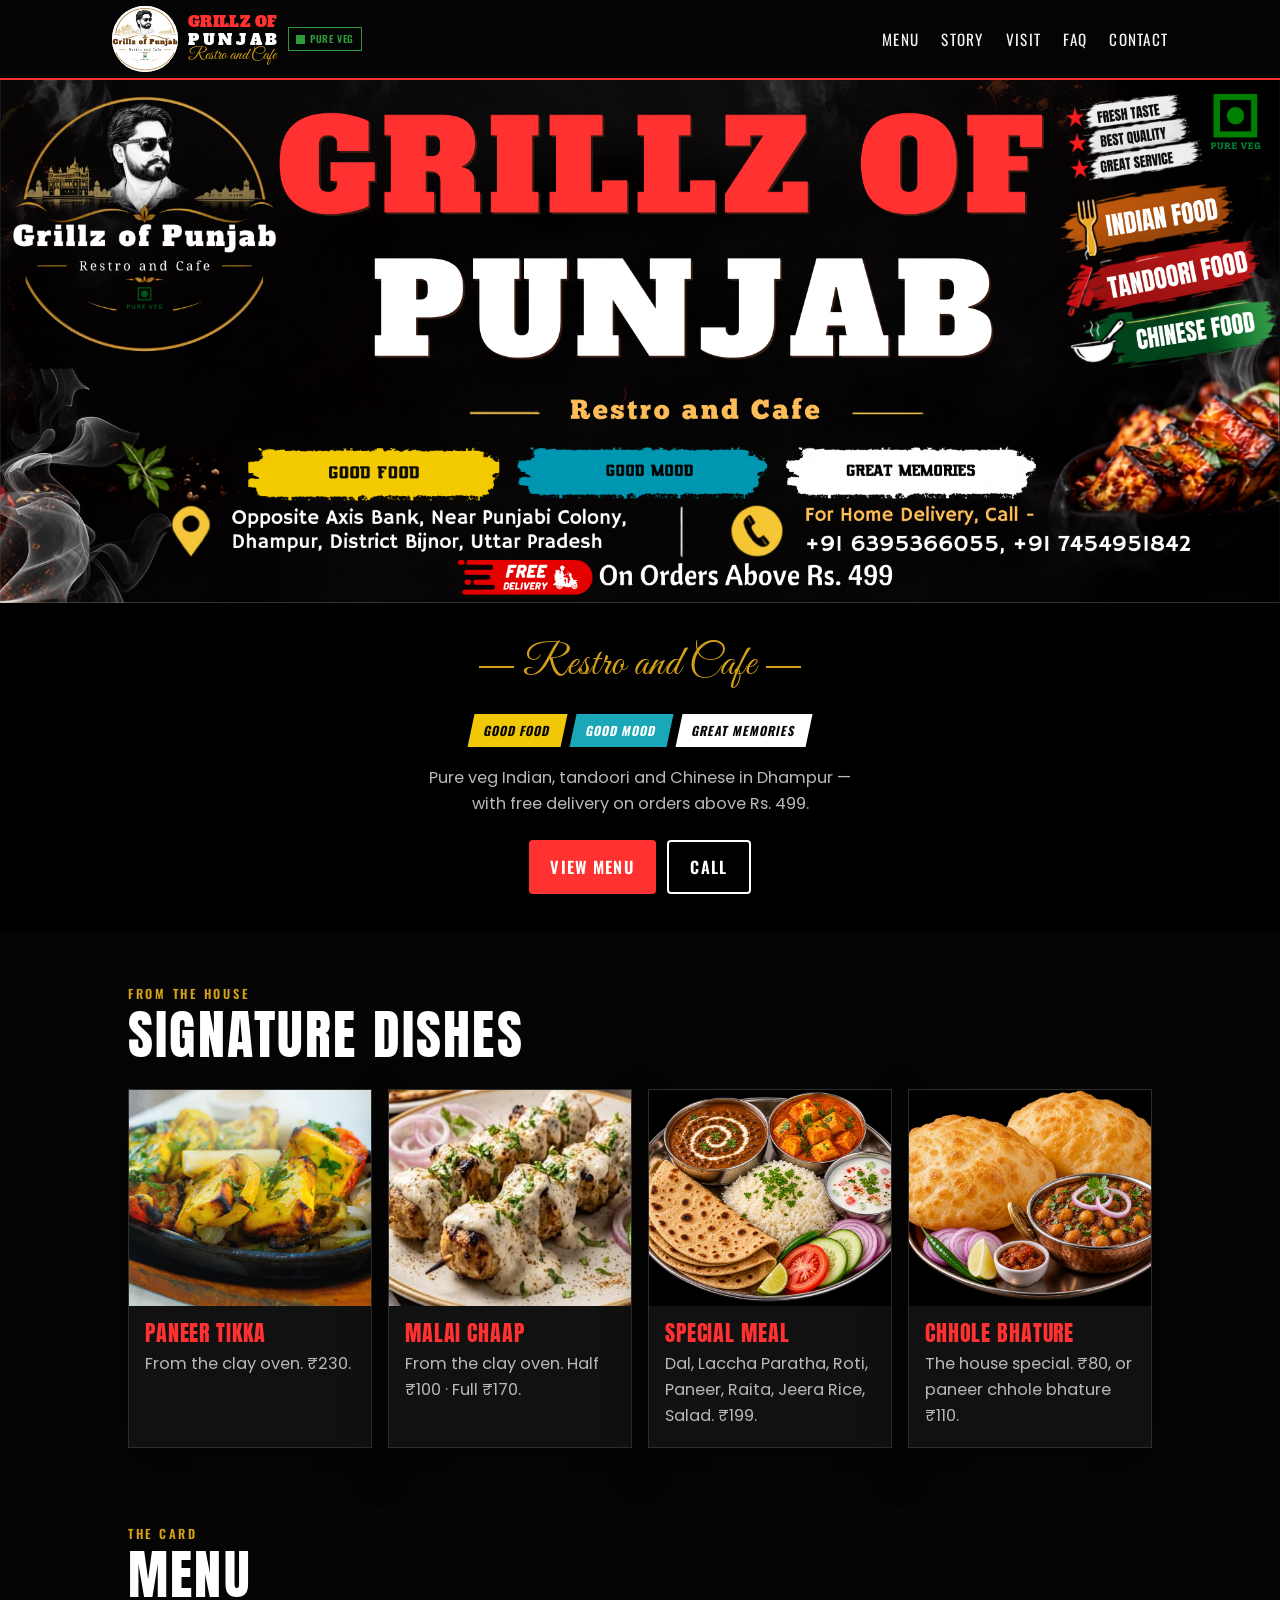
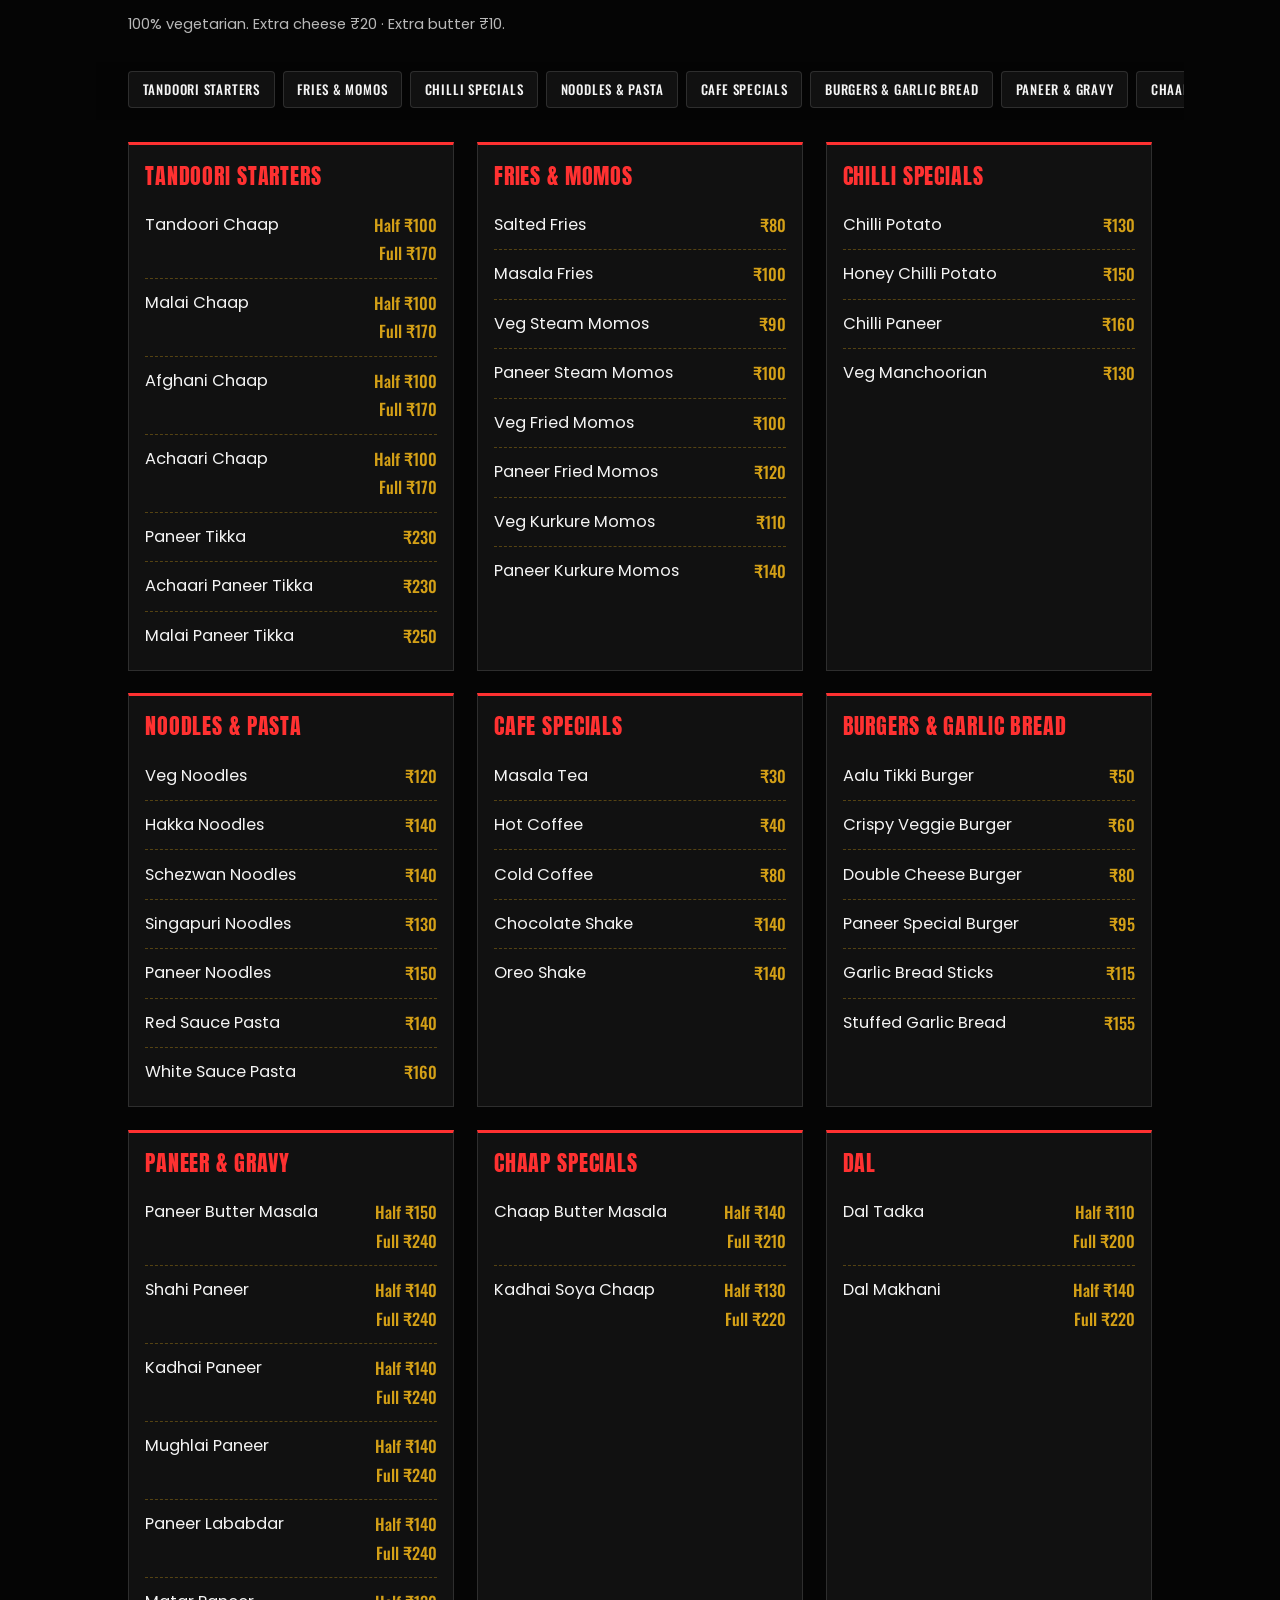
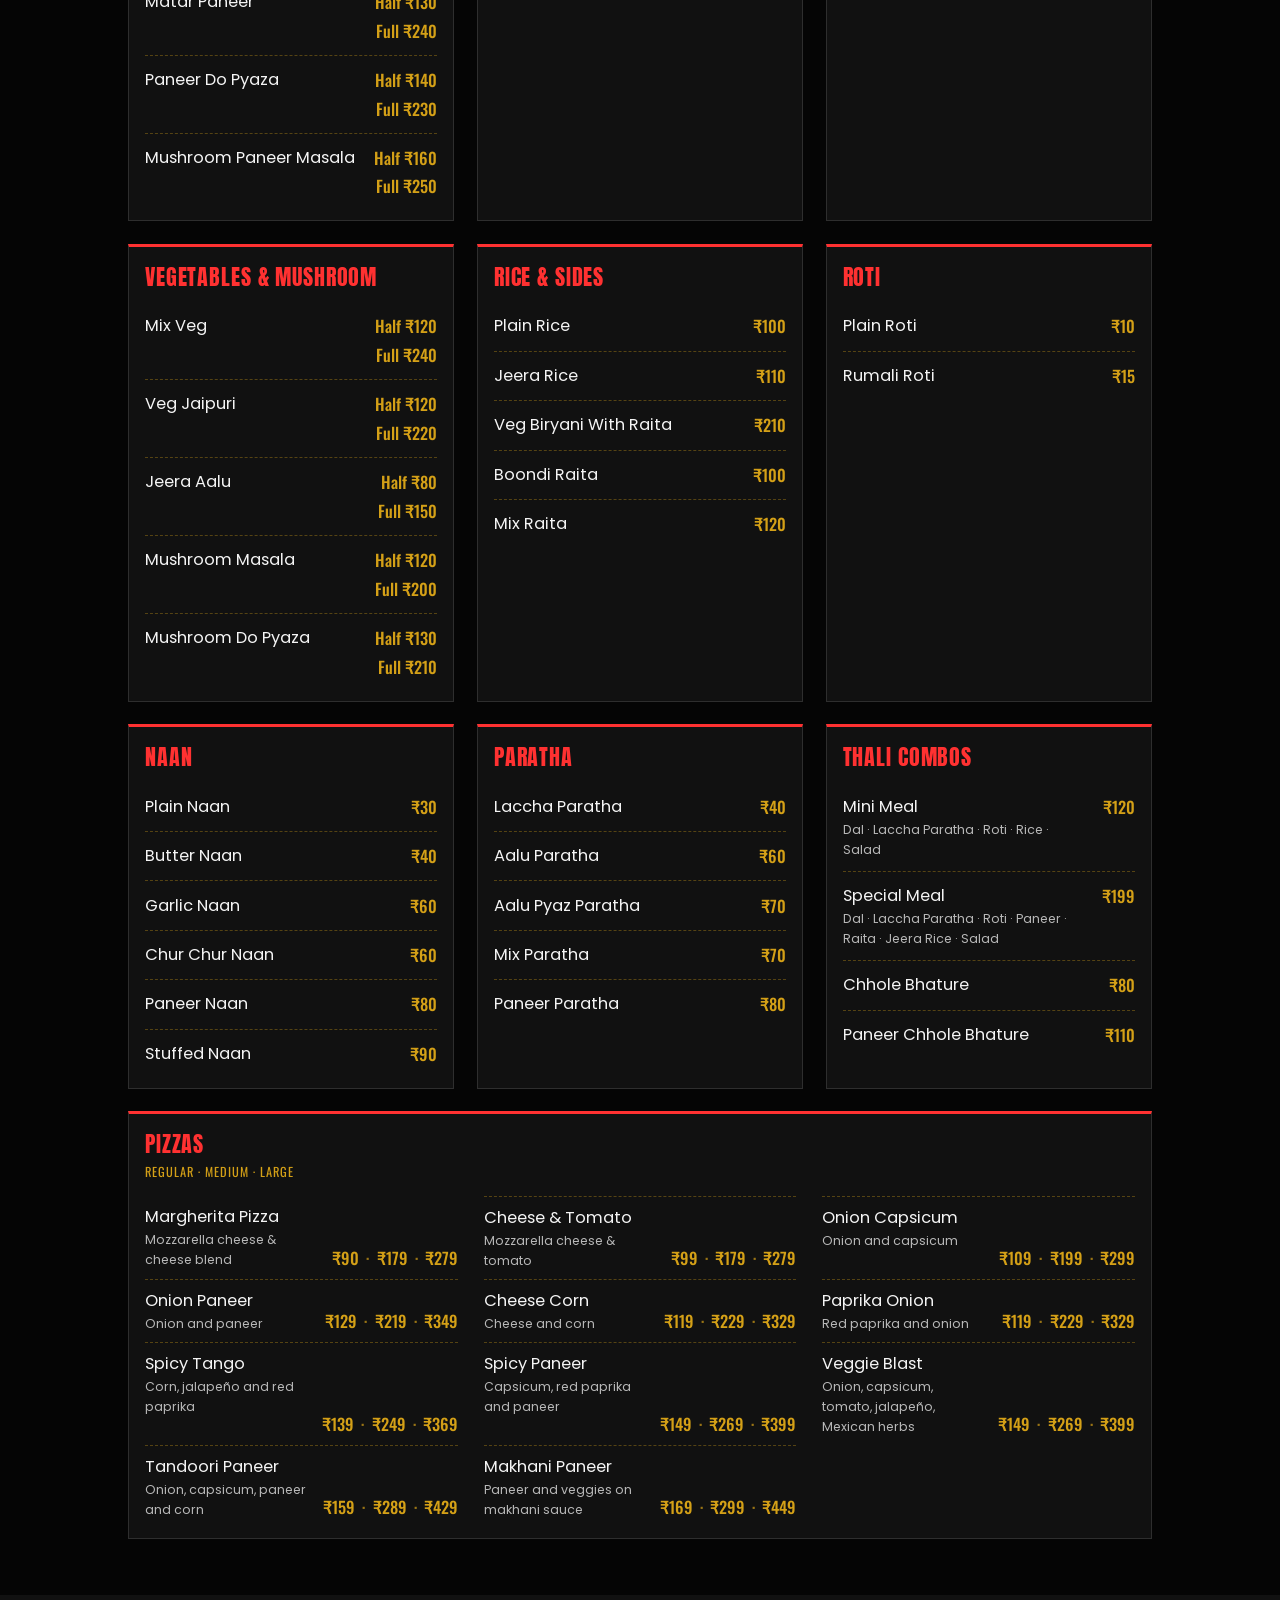
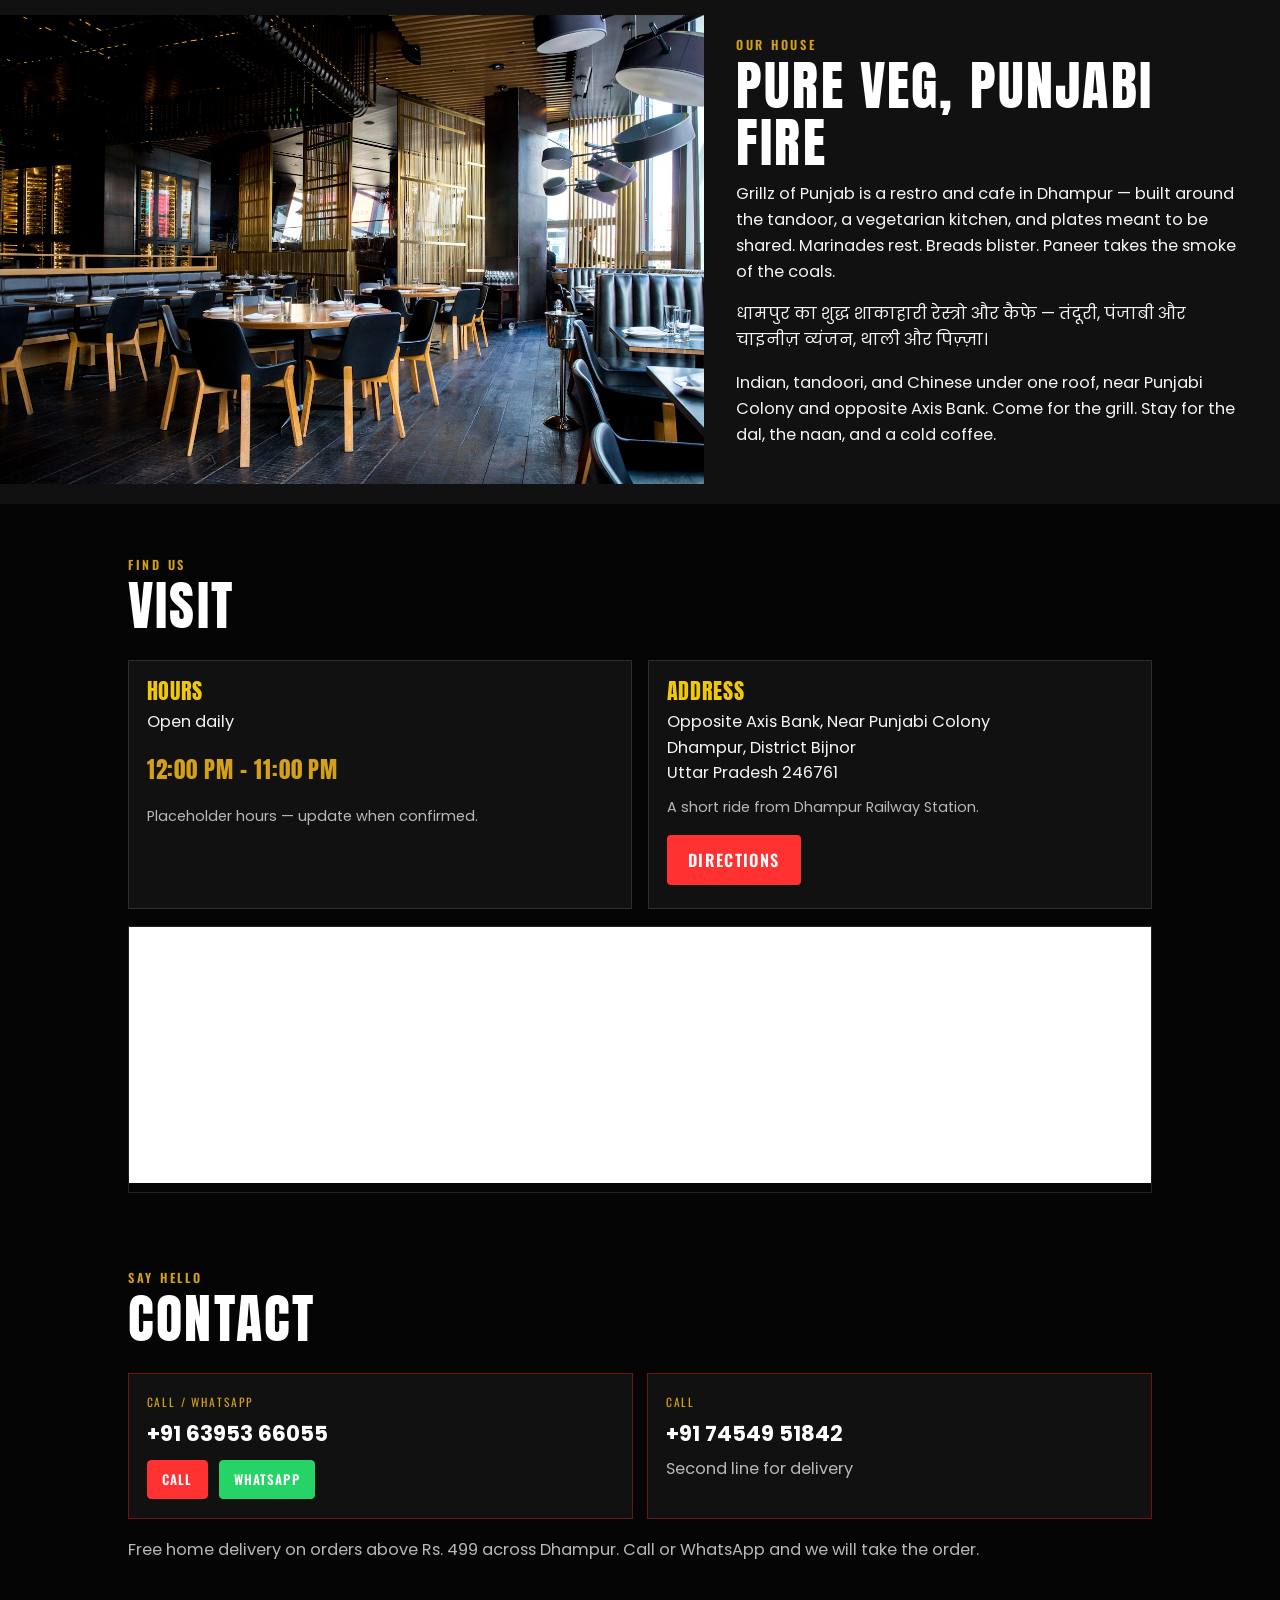
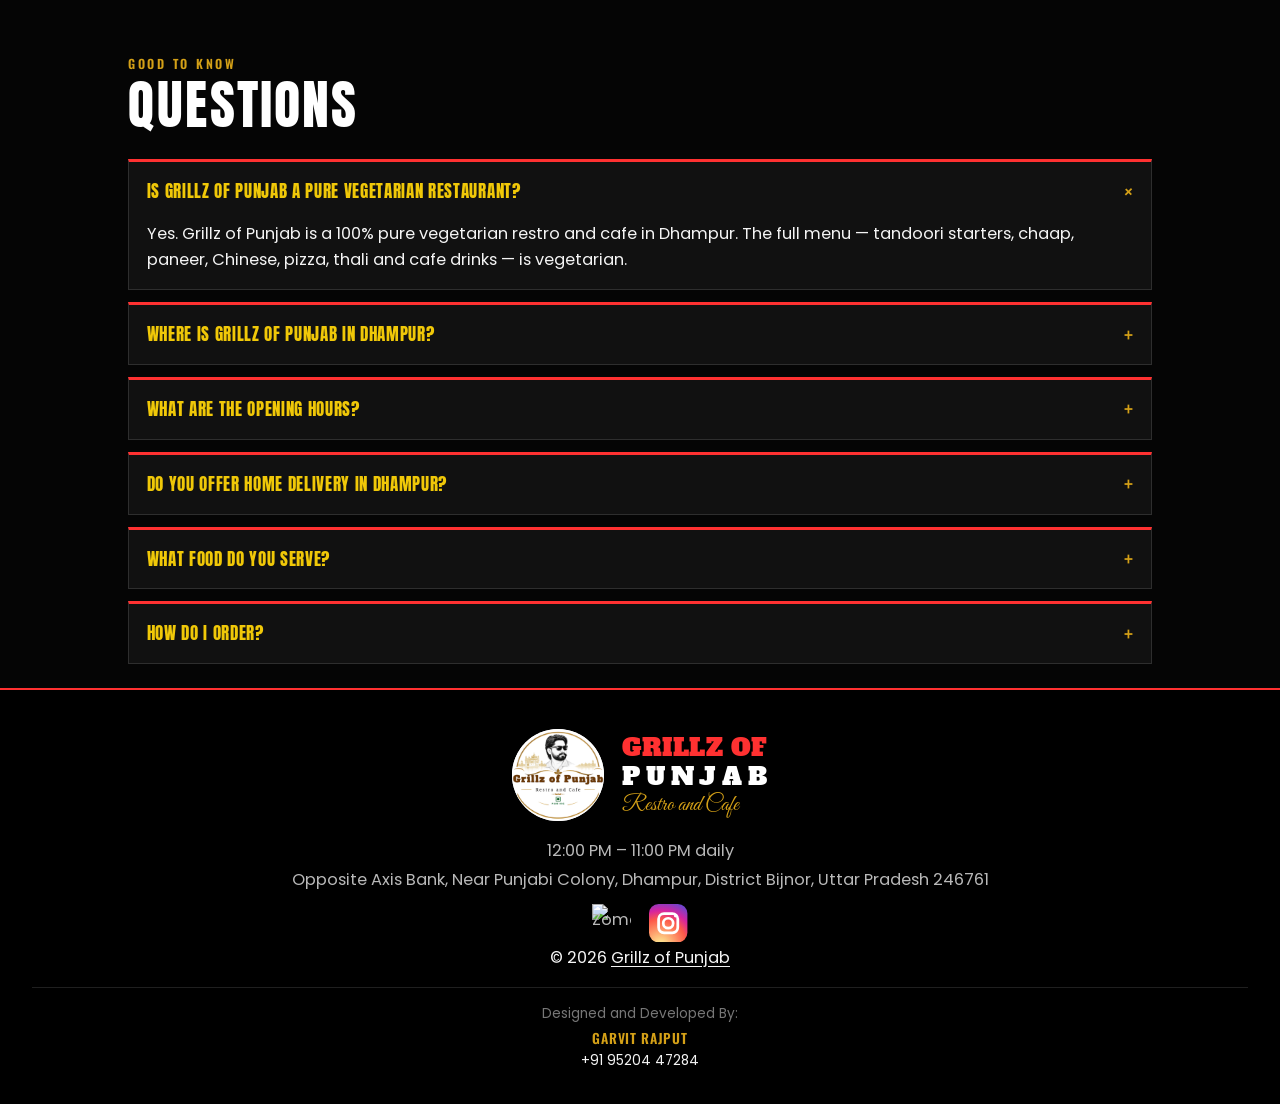
==== commit 5408bdfd: "Point the live site at grillzofpunjab.com and verify it with Google. Brand the 404 page with the wor" ====
--- a/index.html
+++ b/index.html
@@ -16,6 +16,7 @@
     <meta name="publisher" content="Grillz of Punjab" />
     <meta name="robots" content="index, follow, max-image-preview:large, max-snippet:-1, max-video-preview:-1" />
     <meta name="googlebot" content="index, follow, max-image-preview:large, max-snippet:-1, max-video-preview:-1" />
+    <meta name="google-site-verification" content="P-xbnD4OlNwE1C8FdZK6y8ZwbgPEPFW0-cXPvyAYmGg" />
     <meta name="referrer" content="strict-origin-when-cross-origin" />
     <meta name="color-scheme" content="dark" />
     <meta name="theme-color" content="#050505" />
@@ -30,8 +31,8 @@
     <meta name="format-detection" content="telephone=yes,address=yes" />
     <meta name="geo.region" content="IN-UP" />
     <meta name="geo.placename" content="Dhampur, Bijnor, Uttar Pradesh" />
-    <meta name="geo.position" content="29.3089;78.5106" />
-    <meta name="ICBM" content="29.3089, 78.5106" />
+    <meta name="geo.position" content="29.3105182;78.5063213" />
+    <meta name="ICBM" content="29.3105182, 78.5063213" />
     <meta http-equiv="content-language" content="en-IN" />
     <meta name="DC.title" content="Grillz of Punjab | Pure Veg Restaurant in Dhampur" />
     <meta name="DC.creator" content="Grillz of Punjab" />
@@ -39,35 +40,35 @@
     <meta name="DC.coverage" content="Dhampur, Bijnor, Uttar Pradesh, India" />
 
     <!-- Update this origin in canonical, Open Graph, sitemap.xml, robots.txt, and schema.json when the live domain is set. -->
-    <link rel="canonical" href="https://elitehorn.github.io/grillzofpunjab/" />
-    <link rel="alternate" hreflang="en-IN" href="https://elitehorn.github.io/grillzofpunjab/" />
-    <link rel="alternate" hreflang="x-default" href="https://elitehorn.github.io/grillzofpunjab/" />
+    <link rel="canonical" href="https://grillzofpunjab.com/" />
+    <link rel="alternate" hreflang="en-IN" href="https://grillzofpunjab.com/" />
+    <link rel="alternate" hreflang="x-default" href="https://grillzofpunjab.com/" />
     <link rel="author" href="humans.txt" />
     <link rel="manifest" href="site.webmanifest" />
     <link rel="icon" href="assets/logo.png" type="image/png" sizes="512x512" />
     <link rel="icon" href="assets/favicon-32.png" type="image/png" sizes="32x32" />
     <link rel="icon" href="assets/favicon-16.png" type="image/png" sizes="16x16" />
     <link rel="apple-touch-icon" href="assets/apple-touch-icon.png" sizes="180x180" />
-    <link rel="image_src" href="https://elitehorn.github.io/grillzofpunjab/assets/og-image.jpg" />
+    <link rel="image_src" href="https://grillzofpunjab.com/assets/og-image.jpg" />
     <link rel="sitemap" type="application/xml" href="sitemap.xml" />
 
     <meta property="og:type" content="website" />
     <meta property="og:site_name" content="Grillz of Punjab" />
     <meta property="og:locale" content="en_IN" />
     <meta property="og:locale:alternate" content="hi_IN" />
-    <meta property="og:url" content="https://elitehorn.github.io/grillzofpunjab/" />
+    <meta property="og:url" content="https://grillzofpunjab.com/" />
     <meta property="og:title" content="Grillz of Punjab | Pure Veg Restaurant in Dhampur" />
     <meta
       property="og:description"
       content="Pure veg Indian, tandoori and Chinese in Dhampur, Bijnor. Free delivery above ₹499. Opposite Axis Bank, Punjabi Colony."
     />
-    <meta property="og:image" content="https://elitehorn.github.io/grillzofpunjab/assets/og-image.jpg" />
-    <meta property="og:image:secure_url" content="https://elitehorn.github.io/grillzofpunjab/assets/og-image.jpg" />
+    <meta property="og:image" content="https://grillzofpunjab.com/assets/og-image.jpg" />
+    <meta property="og:image:secure_url" content="https://grillzofpunjab.com/assets/og-image.jpg" />
     <meta property="og:image:type" content="image/jpeg" />
     <meta property="og:image:width" content="1200" />
     <meta property="og:image:height" content="630" />
     <meta property="og:image:alt" content="Grillz of Punjab — pure veg restro and cafe in Dhampur" />
-    <meta property="og:image" content="https://elitehorn.github.io/grillzofpunjab/assets/og-image-square.jpg" />
+    <meta property="og:image" content="https://grillzofpunjab.com/assets/og-image-square.jpg" />
     <meta property="og:image:width" content="1200" />
     <meta property="og:image:height" content="1200" />
     <meta property="og:street-address" content="Opposite Axis Bank, Near Punjabi Colony" />
@@ -76,8 +77,8 @@
     <meta property="og:postal-code" content="246761" />
     <meta property="og:country-name" content="India" />
     <meta property="og:phone_number" content="+91-63953-66055" />
-    <meta property="place:location:latitude" content="29.3089" />
-    <meta property="place:location:longitude" content="78.5106" />
+    <meta property="place:location:latitude" content="29.3105182" />
+    <meta property="place:location:longitude" content="78.5063213" />
     <meta property="business:contact_data:street_address" content="Opposite Axis Bank, Near Punjabi Colony" />
     <meta property="business:contact_data:locality" content="Dhampur" />
     <meta property="business:contact_data:region" content="Uttar Pradesh" />
@@ -85,7 +86,7 @@
     <meta property="business:contact_data:country_name" content="India" />
     <meta property="business:contact_data:phone_number" content="+91-63953-66055" />
     <meta property="restaurant:price_rating" content="1" />
-    <meta property="restaurant:contact_info:website" content="https://elitehorn.github.io/grillzofpunjab/" />
+    <meta property="restaurant:contact_info:website" content="https://grillzofpunjab.com/" />
 
     <meta name="twitter:card" content="summary_large_image" />
     <meta name="twitter:title" content="Grillz of Punjab | Pure Veg Restaurant in Dhampur" />
@@ -93,7 +94,7 @@
       name="twitter:description"
       content="Pure veg Indian, tandoori and Chinese in Dhampur. Free delivery above ₹499."
     />
-    <meta name="twitter:image" content="https://elitehorn.github.io/grillzofpunjab/assets/og-image.jpg" />
+    <meta name="twitter:image" content="https://grillzofpunjab.com/assets/og-image.jpg" />
     <meta name="twitter:image:alt" content="Grillz of Punjab — pure veg restro and cafe in Dhampur" />
 
     <link rel="preconnect" href="https://fonts.googleapis.com" />
@@ -107,7 +108,7 @@
     />
     <link rel="stylesheet" href="styles.css" />
     <script type="application/ld+json">
-{"@context":"https://schema.org","@graph":[{"@type":["Restaurant","CafeOrCoffeeShop"],"additionalType":"https://schema.org/VegetarianRestaurant","@id":"https://elitehorn.github.io/grillzofpunjab/#restaurant","name":"Grillz of Punjab","alternateName":["Grillz of Punjab Restro and Cafe","ग्रिल्ज़ ऑफ़ पंजाब","Grillz of Punjab Dhampur"],"legalName":"Grillz of Punjab","description":"Pure vegetarian restro and cafe in Dhampur, District Bijnor, Uttar Pradesh. Indian, Punjabi tandoori and Chinese food, thali combos, pizza and cafe drinks, with free home delivery on orders above Rs. 499.","url":"https://elitehorn.github.io/grillzofpunjab/","image":["https://elitehorn.github.io/grillzofpunjab/assets/og-image.jpg","https://elitehorn.github.io/grillzofpunjab/assets/banner.png","https://elitehorn.github.io/grillzofpunjab/assets/paneer.jpg","https://elitehorn.github.io/grillzofpunjab/assets/malai-chaap.jpg","https://elitehorn.github.io/grillzofpunjab/assets/special-meal.png","https://elitehorn.github.io/grillzofpunjab/assets/chhole-bhature.png","https://elitehorn.github.io/grillzofpunjab/assets/interior.jpg"],"logo":{"@type":"ImageObject","@id":"https://elitehorn.github.io/grillzofpunjab/#logo","url":"https://elitehorn.github.io/grillzofpunjab/assets/logo.png","contentUrl":"https://elitehorn.github.io/grillzofpunjab/assets/logo.png","width":512,"height":512,"caption":"Grillz of Punjab logo"},"telephone":["+91-63953-66055","+91-74549-51842"],"priceRange":"₹","currenciesAccepted":"INR","paymentAccepted":"Cash, UPI","servesCuisine":["Indian","Punjabi","North Indian","Tandoori","Chinese","Pizza","Cafe","Vegetarian"],"slogan":"Good Food, Good Mood, Great Memories","knowsLanguage":["en-IN","hi"],"address":{"@type":"PostalAddress","streetAddress":"Opposite Axis Bank, Near Punjabi Colony","addressLocality":"Dhampur","addressRegion":"Uttar Pradesh","postalCode":"246761","addressCountry":"IN"},"geo":{"@type":"GeoCoordinates","latitude":29.3089,"longitude":78.5106},"hasMap":"https://maps.google.com/?q=Opposite+Axis+Bank+Punjabi+Colony+Dhampur+Bijnor","openingHoursSpecification":[{"@type":"OpeningHoursSpecification","dayOfWeek":["Monday","Tuesday","Wednesday","Thursday","Friday","Saturday","Sunday"],"opens":"12:00","closes":"23:00"}],"openingHours":"Mo-Su 12:00-23:00","areaServed":[{"@type":"City","name":"Dhampur"},{"@type":"AdministrativeArea","name":"Bijnor"},{"@type":"AdministrativeArea","name":"Uttar Pradesh"}],"publicAccess":true,"smokingAllowed":false,"acceptsReservations":false,"hasMenu":{"@id":"https://elitehorn.github.io/grillzofpunjab/#menu"},"menu":"https://elitehorn.github.io/grillzofpunjab/#menu","makesOffer":{"@type":"Offer","name":"Free home delivery","description":"Free home delivery on orders above Rs. 499. Call or WhatsApp to order.","price":"0","priceCurrency":"INR","eligibleTransactionVolume":{"@type":"PriceSpecification","priceCurrency":"INR","minPrice":"499"},"areaServed":{"@type":"City","name":"Dhampur"}},"contactPoint":[{"@type":"ContactPoint","telephone":"+91-63953-66055","contactType":"customer service","availableLanguage":["Hindi","English"],"areaServed":"IN","hoursAvailable":{"@type":"OpeningHoursSpecification","dayOfWeek":["Monday","Tuesday","Wednesday","Thursday","Friday","Saturday","Sunday"],"opens":"12:00","closes":"23:00"}},{"@type":"ContactPoint","telephone":"+91-74549-51842","contactType":"customer support","availableLanguage":["Hindi","English"],"areaServed":"IN"}],"sameAs":["https://www.zomato.com/dhampur/grillz-of-punjab-dhampur-locality","https://www.instagram.com/grillzofpunjab_dhampur/"]},{"@type":"Menu","@id":"https://elitehorn.github.io/grillzofpunjab/#menu","name":"Grillz of Punjab Menu","description":"100% vegetarian menu: tandoori starters, chaap, paneer gravies, Chinese, pizza, thali combos and cafe drinks. Extra cheese Rs. 20, extra butter Rs. 10.","inLanguage":"en-IN","hasMenuSection":[{"@type":"MenuSection","name":"Tandoori Starters","hasMenuItem":[{"@type":"MenuItem","name":"Tandoori Chaap","suitableForDiet":"https://schema.org/VegetarianDiet","offers":[{"@type":"Offer","price":"100","priceCurrency":"INR","availability":"https://schema.org/InStock","name":"Half"},{"@type":"Offer","price":"170","priceCurrency":"INR","availability":"https://schema.org/InStock","name":"Full"}]},{"@type":"MenuItem","name":"Malai Chaap","suitableForDiet":"https://schema.org/VegetarianDiet","description":"House special from the clay oven.","offers":[{"@type":"Offer","price":"100","priceCurrency":"INR","availability":"https://schema.org/InStock","name":"Half"},{"@type":"Offer","price":"170","priceCurrency":"INR","availability":"https://schema.org/InStock","name":"Full"}]},{"@type":"MenuItem","name":"Afghani Chaap","suitableForDiet":"https://schema.org/VegetarianDiet","offers":[{"@type":"Offer","price":"100","priceCurrency":"INR","availability":"https://schema.org/InStock","name":"Half"},{"@type":"Offer","price":"170","priceCurrency":"INR","availability":"https://schema.org/InStock","name":"Full"}]},{"@type":"MenuItem","name":"Achaari Chaap","suitableForDiet":"https://schema.org/VegetarianDiet","offers":[{"@type":"Offer","price":"100","priceCurrency":"INR","availability":"https://schema.org/InStock","name":"Half"},{"@type":"Offer","price":"170","priceCurrency":"INR","availability":"https://schema.org/InStock","name":"Full"}]},{"@type":"MenuItem","name":"Paneer Tikka","suitableForDiet":"https://schema.org/VegetarianDiet","description":"Marinated cottage cheese from the tandoor.","offers":{"@type":"Offer","price":"230","priceCurrency":"INR","availability":"https://schema.org/InStock"}},{"@type":"MenuItem","name":"Achaari Paneer Tikka","suitableForDiet":"https://schema.org/VegetarianDiet","offers":{"@type":"Offer","price":"230","priceCurrency":"INR","availability":"https://schema.org/InStock"}},{"@type":"MenuItem","name":"Malai Paneer Tikka","suitableForDiet":"https://schema.org/VegetarianDiet","offers":{"@type":"Offer","price":"250","priceCurrency":"INR","availability":"https://schema.org/InStock"}}]},{"@type":"MenuSection","name":"Fries & Momos","hasMenuItem":[{"@type":"MenuItem","name":"Salted Fries","suitableForDiet":"https://schema.org/VegetarianDiet","offers":{"@type":"Offer","price":"80","priceCurrency":"INR","availability":"https://schema.org/InStock"}},{"@type":"MenuItem","name":"Masala Fries","suitableForDiet":"https://schema.org/VegetarianDiet","offers":{"@type":"Offer","price":"100","priceCurrency":"INR","availability":"https://schema.org/InStock"}},{"@type":"MenuItem","name":"Veg Steam Momos","suitableForDiet":"https://schema.org/VegetarianDiet","offers":{"@type":"Offer","price":"90","priceCurrency":"INR","availability":"https://schema.org/InStock"}},{"@type":"MenuItem","name":"Paneer Steam Momos","suitableForDiet":"https://schema.org/VegetarianDiet","offers":{"@type":"Offer","price":"100","priceCurrency":"INR","availability":"https://schema.org/InStock"}},{"@type":"MenuItem","name":"Veg Fried Momos","suitableForDiet":"https://schema.org/VegetarianDiet","offers":{"@type":"Offer","price":"100","priceCurrency":"INR","availability":"https://schema.org/InStock"}},{"@type":"MenuItem","name":"Paneer Fried Momos","suitableForDiet":"https://schema.org/VegetarianDiet","offers":{"@type":"Offer","price":"120","priceCurrency":"INR","availability":"https://schema.org/InStock"}},{"@type":"MenuItem","name":"Veg Kurkure Momos","suitableForDiet":"https://schema.org/VegetarianDiet","offers":{"@type":"Offer","price":"110","priceCurrency":"INR","availability":"https://schema.org/InStock"}},{"@type":"MenuItem","name":"Paneer Kurkure Momos","suitableForDiet":"https://schema.org/VegetarianDiet","offers":{"@type":"Offer","price":"140","priceCurrency":"INR","availability":"https://schema.org/InStock"}}]},{"@type":"MenuSection","name":"Chilli Specials","hasMenuItem":[{"@type":"MenuItem","name":"Chilli Potato","suitableForDiet":"https://schema.org/VegetarianDiet","offers":{"@type":"Offer","price":"130","priceCurrency":"INR","availability":"https://schema.org/InStock"}},{"@type":"MenuItem","name":"Honey Chilli Potato","suitableForDiet":"https://schema.org/VegetarianDiet","offers":{"@type":"Offer","price":"150","priceCurrency":"INR","availability":"https://schema.org/InStock"}},{"@type":"MenuItem","name":"Chilli Paneer","suitableForDiet":"https://schema.org/VegetarianDiet","offers":{"@type":"Offer","price":"160","priceCurrency":"INR","availability":"https://schema.org/InStock"}},{"@type":"MenuItem","name":"Veg Manchoorian","suitableForDiet":"https://schema.org/VegetarianDiet","offers":{"@type":"Offer","price":"130","priceCurrency":"INR","availability":"https://schema.org/InStock"}}]},{"@type":"MenuSection","name":"Noodles & Pasta","hasMenuItem":[{"@type":"MenuItem","name":"Veg Noodles","suitableForDiet":"https://schema.org/VegetarianDiet","offers":{"@type":"Offer","price":"120","priceCurrency":"INR","availability":"https://schema.org/InStock"}},{"@type":"MenuItem","name":"Hakka Noodles","suitableForDiet":"https://schema.org/VegetarianDiet","offers":{"@type":"Offer","price":"140","priceCurrency":"INR","availability":"https://schema.org/InStock"}},{"@type":"MenuItem","name":"Schezwan Noodles","suitableForDiet":"https://schema.org/VegetarianDiet","offers":{"@type":"Offer","price":"140","priceCurrency":"INR","availability":"https://schema.org/InStock"}},{"@type":"MenuItem","name":"Singapuri Noodles","suitableForDiet":"https://schema.org/VegetarianDiet","offers":{"@type":"Offer","price":"130","priceCurrency":"INR","availability":"https://schema.org/InStock"}},{"@type":"MenuItem","name":"Paneer Noodles","suitableForDiet":"https://schema.org/VegetarianDiet","offers":{"@type":"Offer","price":"150","priceCurrency":"INR","availability":"https://schema.org/InStock"}},{"@type":"MenuItem","name":"Red Sauce Pasta","suitableForDiet":"https://schema.org/VegetarianDiet","offers":{"@type":"Offer","price":"140","priceCurrency":"INR","availability":"https://schema.org/InStock"}},{"@type":"MenuItem","name":"White Sauce Pasta","suitableForDiet":"https://schema.org/VegetarianDiet","offers":{"@type":"Offer","price":"160","priceCurrency":"INR","availability":"https://schema.org/InStock"}}]},{"@type":"MenuSection","name":"Cafe Specials","hasMenuItem":[{"@type":"MenuItem","name":"Masala Tea","suitableForDiet":"https://schema.org/VegetarianDiet","offers":{"@type":"Offer","price":"30","priceCurrency":"INR","availability":"https://schema.org/InStock"}},{"@type":"MenuItem","name":"Hot Coffee","suitableForDiet":"https://schema.org/VegetarianDiet","offers":{"@type":"Offer","price":"40","priceCurrency":"INR","availability":"https://schema.org/InStock"}},{"@type":"MenuItem","name":"Cold Coffee","suitableForDiet":"https://schema.org/VegetarianDiet","offers":{"@type":"Offer","price":"80","priceCurrency":"INR","availability":"https://schema.org/InStock"}},{"@type":"MenuItem","name":"Chocolate Shake","suitableForDiet":"https://schema.org/VegetarianDiet","offers":{"@type":"Offer","price":"140","priceCurrency":"INR","availability":"https://schema.org/InStock"}},{"@type":"MenuItem","name":"Oreo Shake","suitableForDiet":"https://schema.org/VegetarianDiet","offers":{"@type":"Offer","price":"140","priceCurrency":"INR","availability":"https://schema.org/InStock"}}]},{"@type":"MenuSection","name":"Burgers & Garlic Bread","hasMenuItem":[{"@type":"MenuItem","name":"Aalu Tikki Burger","suitableForDiet":"https://schema.org/VegetarianDiet","offers":{"@type":"Offer","price":"50","priceCurrency":"INR","availability":"https://schema.org/InStock"}},{"@type":"MenuItem","name":"Crispy Veggie Burger","suitableForDiet":"https://schema.org/VegetarianDiet","offers":{"@type":"Offer","price":"60","priceCurrency":"INR","availability":"https://schema.org/InStock"}},{"@type":"MenuItem","name":"Double Cheese Burger","suitableForDiet":"https://schema.org/VegetarianDiet","offers":{"@type":"Offer","price":"80","priceCurrency":"INR","availability":"https://schema.org/InStock"}},{"@type":"MenuItem","name":"Paneer Special Burger","suitableForDiet":"https://schema.org/VegetarianDiet","offers":{"@type":"Offer","price":"95","priceCurrency":"INR","availability":"https://schema.org/InStock"}},{"@type":"MenuItem","name":"Garlic Bread Sticks","suitableForDiet":"https://schema.org/VegetarianDiet","offers":{"@type":"Offer","price":"115","priceCurrency":"INR","availability":"https://schema.org/InStock"}},{"@type":"MenuItem","name":"Stuffed Garlic Bread","suitableForDiet":"https://schema.org/VegetarianDiet","offers":{"@type":"Offer","price":"155","priceCurrency":"INR","availability":"https://schema.org/InStock"}}]},{"@type":"MenuSection","name":"Paneer & Gravy","hasMenuItem":[{"@type":"MenuItem","name":"Paneer Butter Masala","suitableForDiet":"https://schema.org/VegetarianDiet","offers":[{"@type":"Offer","price":"150","priceCurrency":"INR","availability":"https://schema.org/InStock","name":"Half"},{"@type":"Offer","price":"240","priceCurrency":"INR","availability":"https://schema.org/InStock","name":"Full"}]},{"@type":"MenuItem","name":"Shahi Paneer","suitableForDiet":"https://schema.org/VegetarianDiet","offers":[{"@type":"Offer","price":"140","priceCurrency":"INR","availability":"https://schema.org/InStock","name":"Half"},{"@type":"Offer","price":"240","priceCurrency":"INR","availability":"https://schema.org/InStock","name":"Full"}]},{"@type":"MenuItem","name":"Kadhai Paneer","suitableForDiet":"https://schema.org/VegetarianDiet","offers":[{"@type":"Offer","price":"140","priceCurrency":"INR","availability":"https://schema.org/InStock","name":"Half"},{"@type":"Offer","price":"240","priceCurrency":"INR","availability":"https://schema.org/InStock","name":"Full"}]},{"@type":"MenuItem","name":"Mughlai Paneer","suitableForDiet":"https://schema.org/VegetarianDiet","offers":[{"@type":"Offer","price":"140","priceCurrency":"INR","availability":"https://schema.org/InStock","name":"Half"},{"@type":"Offer","price":"240","priceCurrency":"INR","availability":"https://schema.org/InStock","name":"Full"}]},{"@type":"MenuItem","name":"Paneer Lababdar","suitableForDiet":"https://schema.org/VegetarianDiet","offers":[{"@type":"Offer","price":"140","priceCurrency":"INR","availability":"https://schema.org/InStock","name":"Half"},{"@type":"Offer","price":"240","priceCurrency":"INR","availability":"https://schema.org/InStock","name":"Full"}]},{"@type":"MenuItem","name":"Matar Paneer","suitableForDiet":"https://schema.org/VegetarianDiet","offers":[{"@type":"Offer","price":"130","priceCurrency":"INR","availability":"https://schema.org/InStock","name":"Half"},{"@type":"Offer","price":"240","priceCurrency":"INR","availability":"https://schema.org/InStock","name":"Full"}]},{"@type":"MenuItem","name":"Paneer Do Pyaza","suitableForDiet":"https://schema.org/VegetarianDiet","offers":[{"@type":"Offer","price":"140","priceCurrency":"INR","availability":"https://schema.org/InStock","name":"Half"},{"@type":"Offer","price":"230","priceCurrency":"INR","availability":"https://schema.org/InStock","name":"Full"}]},{"@type":"MenuItem","name":"Mushroom Paneer Masala","suitableForDiet":"https://schema.org/VegetarianDiet","offers":[{"@type":"Offer","price":"160","priceCurrency":"INR","availability":"https://schema.org/InStock","name":"Half"},{"@type":"Offer","price":"250","priceCurrency":"INR","availability":"https://schema.org/InStock","name":"Full"}]}]},{"@type":"MenuSection","name":"Chaap Specials","hasMenuItem":[{"@type":"MenuItem","name":"Chaap Butter Masala","suitableForDiet":"https://schema.org/VegetarianDiet","offers":[{"@type":"Offer","price":"140","priceCurrency":"INR","availability":"https://schema.org/InStock","name":"Half"},{"@type":"Offer","price":"210","priceCurrency":"INR","availability":"https://schema.org/InStock","name":"Full"}]},{"@type":"MenuItem","name":"Kadhai Soya Chaap","suitableForDiet":"https://schema.org/VegetarianDiet","offers":[{"@type":"Offer","price":"130","priceCurrency":"INR","availability":"https://schema.org/InStock","name":"Half"},{"@type":"Offer","price":"220","priceCurrency":"INR","availability":"https://schema.org/InStock","name":"Full"}]}]},{"@type":"MenuSection","name":"Dal","hasMenuItem":[{"@type":"MenuItem","name":"Dal Tadka","suitableForDiet":"https://schema.org/VegetarianDiet","offers":[{"@type":"Offer","price":"110","priceCurrency":"INR","availability":"https://schema.org/InStock","name":"Half"},{"@type":"Offer","price":"200","priceCurrency":"INR","availability":"https://schema.org/InStock","name":"Full"}]},{"@type":"MenuItem","name":"Dal Makhani","suitableForDiet":"https://schema.org/VegetarianDiet","offers":[{"@type":"Offer","price":"140","priceCurrency":"INR","availability":"https://schema.org/InStock","name":"Half"},{"@type":"Offer","price":"220","priceCurrency":"INR","availability":"https://schema.org/InStock","name":"Full"}]}]},{"@type":"MenuSection","name":"Vegetables & Mushroom","hasMenuItem":[{"@type":"MenuItem","name":"Mix Veg","suitableForDiet":"https://schema.org/VegetarianDiet","offers":[{"@type":"Offer","price":"120","priceCurrency":"INR","availability":"https://schema.org/InStock","name":"Half"},{"@type":"Offer","price":"240","priceCurrency":"INR","availability":"https://schema.org/InStock","name":"Full"}]},{"@type":"MenuItem","name":"Veg Jaipuri","suitableForDiet":"https://schema.org/VegetarianDiet","offers":[{"@type":"Offer","price":"120","priceCurrency":"INR","availability":"https://schema.org/InStock","name":"Half"},{"@type":"Offer","price":"220","priceCurrency":"INR","availability":"https://schema.org/InStock","name":"Full"}]},{"@type":"MenuItem","name":"Jeera Aalu","suitableForDiet":"https://schema.org/VegetarianDiet","offers":[{"@type":"Offer","price":"80","priceCurrency":"INR","availability":"https://schema.org/InStock","name":"Half"},{"@type":"Offer","price":"150","priceCurrency":"INR","availability":"https://schema.org/InStock","name":"Full"}]},{"@type":"MenuItem","name":"Mushroom Masala","suitableForDiet":"https://schema.org/VegetarianDiet","offers":[{"@type":"Offer","price":"120","priceCurrency":"INR","availability":"https://schema.org/InStock","name":"Half"},{"@type":"Offer","price":"200","priceCurrency":"INR","availability":"https://schema.org/InStock","name":"Full"}]},{"@type":"MenuItem","name":"Mushroom Do Pyaza","suitableForDiet":"https://schema.org/VegetarianDiet","offers":[{"@type":"Offer","price":"130","priceCurrency":"INR","availability":"https://schema.org/InStock","name":"Half"},{"@type":"Offer","price":"210","priceCurrency":"INR","availability":"https://schema.org/InStock","name":"Full"}]}]},{"@type":"MenuSection","name":"Rice & Sides","hasMenuItem":[{"@type":"MenuItem","name":"Plain Rice","suitableForDiet":"https://schema.org/VegetarianDiet","offers":{"@type":"Offer","price":"100","priceCurrency":"INR","availability":"https://schema.org/InStock"}},{"@type":"MenuItem","name":"Jeera Rice","suitableForDiet":"https://schema.org/VegetarianDiet","offers":{"@type":"Offer","price":"110","priceCurrency":"INR","availability":"https://schema.org/InStock"}},{"@type":"MenuItem","name":"Veg Biryani With Raita","suitableForDiet":"https://schema.org/VegetarianDiet","offers":{"@type":"Offer","price":"210","priceCurrency":"INR","availability":"https://schema.org/InStock"}},{"@type":"MenuItem","name":"Boondi Raita","suitableForDiet":"https://schema.org/VegetarianDiet","offers":{"@type":"Offer","price":"100","priceCurrency":"INR","availability":"https://schema.org/InStock"}},{"@type":"MenuItem","name":"Mix Raita","suitableForDiet":"https://schema.org/VegetarianDiet","offers":{"@type":"Offer","price":"120","priceCurrency":"INR","availability":"https://schema.org/InStock"}}]},{"@type":"MenuSection","name":"Roti","hasMenuItem":[{"@type":"MenuItem","name":"Plain Roti","suitableForDiet":"https://schema.org/VegetarianDiet","offers":{"@type":"Offer","price":"10","priceCurrency":"INR","availability":"https://schema.org/InStock"}},{"@type":"MenuItem","name":"Rumali Roti","suitableForDiet":"https://schema.org/VegetarianDiet","offers":{"@type":"Offer","price":"15","priceCurrency":"INR","availability":"https://schema.org/InStock"}}]},{"@type":"MenuSection","name":"Naan","hasMenuItem":[{"@type":"MenuItem","name":"Plain Naan","suitableForDiet":"https://schema.org/VegetarianDiet","offers":{"@type":"Offer","price":"30","priceCurrency":"INR","availability":"https://schema.org/InStock"}},{"@type":"MenuItem","name":"Butter Naan","suitableForDiet":"https://schema.org/VegetarianDiet","offers":{"@type":"Offer","price":"40","priceCurrency":"INR","availability":"https://schema.org/InStock"}},{"@type":"MenuItem","name":"Garlic Naan","suitableForDiet":"https://schema.org/VegetarianDiet","offers":{"@type":"Offer","price":"60","priceCurrency":"INR","availability":"https://schema.org/InStock"}},{"@type":"MenuItem","name":"Chur Chur Naan","suitableForDiet":"https://schema.org/VegetarianDiet","offers":{"@type":"Offer","price":"60","priceCurrency":"INR","availability":"https://schema.org/InStock"}},{"@type":"MenuItem","name":"Paneer Naan","suitableForDiet":"https://schema.org/VegetarianDiet","offers":{"@type":"Offer","price":"80","priceCurrency":"INR","availability":"https://schema.org/InStock"}},{"@type":"MenuItem","name":"Stuffed Naan","suitableForDiet":"https://schema.org/VegetarianDiet","offers":{"@type":"Offer","price":"90","priceCurrency":"INR","availability":"https://schema.org/InStock"}}]},{"@type":"MenuSection","name":"Paratha","hasMenuItem":[{"@type":"MenuItem","name":"Laccha Paratha","suitableForDiet":"https://schema.org/VegetarianDiet","offers":{"@type":"Offer","price":"40","priceCurrency":"INR","availability":"https://schema.org/InStock"}},{"@type":"MenuItem","name":"Aalu Paratha","suitableForDiet":"https://schema.org/VegetarianDiet","offers":{"@type":"Offer","price":"60","priceCurrency":"INR","availability":"https://schema.org/InStock"}},{"@type":"MenuItem","name":"Aalu Pyaz Paratha","suitableForDiet":"https://schema.org/VegetarianDiet","offers":{"@type":"Offer","price":"70","priceCurrency":"INR","availability":"https://schema.org/InStock"}},{"@type":"MenuItem","name":"Mix Paratha","suitableForDiet":"https://schema.org/VegetarianDiet","offers":{"@type":"Offer","price":"70","priceCurrency":"INR","availability":"https://schema.org/InStock"}},{"@type":"MenuItem","name":"Paneer Paratha","suitableForDiet":"https://schema.org/VegetarianDiet","offers":{"@type":"Offer","price":"80","priceCurrency":"INR","availability":"https://schema.org/InStock"}}]},{"@type":"MenuSection","name":"Thali Combos","hasMenuItem":[{"@type":"MenuItem","name":"Mini Meal","suitableForDiet":"https://schema.org/VegetarianDiet","description":"Dal, Laccha Paratha, Roti, Rice and Salad.","offers":{"@type":"Offer","price":"120","priceCurrency":"INR","availability":"https://schema.org/InStock"}},{"@type":"MenuItem","name":"Special Meal","suitableForDiet":"https://schema.org/VegetarianDiet","description":"Dal, Laccha Paratha, Roti, Paneer, Raita, Jeera Rice and Salad.","offers":{"@type":"Offer","price":"199","priceCurrency":"INR","availability":"https://schema.org/InStock"}},{"@type":"MenuItem","name":"Chhole Bhature","suitableForDiet":"https://schema.org/VegetarianDiet","description":"House special chhole bhature.","offers":{"@type":"Offer","price":"80","priceCurrency":"INR","availability":"https://schema.org/InStock"}},{"@type":"MenuItem","name":"Paneer Chhole Bhature","suitableForDiet":"https://schema.org/VegetarianDiet","offers":{"@type":"Offer","price":"110","priceCurrency":"INR","availability":"https://schema.org/InStock"}}]},{"@type":"MenuSection","name":"Pizzas","hasMenuItem":[{"@type":"MenuItem","name":"Margherita Pizza","suitableForDiet":"https://schema.org/VegetarianDiet","description":"Mozzarella cheese and cheese blend.","offers":[{"@type":"Offer","price":"90","priceCurrency":"INR","availability":"https://schema.org/InStock","name":"Regular"},{"@type":"Offer","price":"179","priceCurrency":"INR","availability":"https://schema.org/InStock","name":"Medium"},{"@type":"Offer","price":"279","priceCurrency":"INR","availability":"https://schema.org/InStock","name":"Large"}]},{"@type":"MenuItem","name":"Cheese & Tomato","suitableForDiet":"https://schema.org/VegetarianDiet","description":"Mozzarella cheese and tomato.","offers":[{"@type":"Offer","price":"99","priceCurrency":"INR","availability":"https://schema.org/InStock","name":"Regular"},{"@type":"Offer","price":"179","priceCurrency":"INR","availability":"https://schema.org/InStock","name":"Medium"},{"@type":"Offer","price":"279","priceCurrency":"INR","availability":"https://schema.org/InStock","name":"Large"}]},{"@type":"MenuItem","name":"Onion Capsicum","suitableForDiet":"https://schema.org/VegetarianDiet","description":"Onion and capsicum.","offers":[{"@type":"Offer","price":"109","priceCurrency":"INR","availability":"https://schema.org/InStock","name":"Regular"},{"@type":"Offer","price":"199","priceCurrency":"INR","availability":"https://schema.org/InStock","name":"Medium"},{"@type":"Offer","price":"299","priceCurrency":"INR","availability":"https://schema.org/InStock","name":"Large"}]},{"@type":"MenuItem","name":"Onion Paneer","suitableForDiet":"https://schema.org/VegetarianDiet","description":"Onion and paneer.","offers":[{"@type":"Offer","price":"129","priceCurrency":"INR","availability":"https://schema.org/InStock","name":"Regular"},{"@type":"Offer","price":"219","priceCurrency":"INR","availability":"https://schema.org/InStock","name":"Medium"},{"@type":"Offer","price":"349","priceCurrency":"INR","availability":"https://schema.org/InStock","name":"Large"}]},{"@type":"MenuItem","name":"Cheese Corn","suitableForDiet":"https://schema.org/VegetarianDiet","description":"Cheese and corn.","offers":[{"@type":"Offer","price":"119","priceCurrency":"INR","availability":"https://schema.org/InStock","name":"Regular"},{"@type":"Offer","price":"229","priceCurrency":"INR","availability":"https://schema.org/InStock","name":"Medium"},{"@type":"Offer","price":"329","priceCurrency":"INR","availability":"https://schema.org/InStock","name":"Large"}]},{"@type":"MenuItem","name":"Paprika Onion","suitableForDiet":"https://schema.org/VegetarianDiet","description":"Red paprika and onion.","offers":[{"@type":"Offer","price":"119","priceCurrency":"INR","availability":"https://schema.org/InStock","name":"Regular"},{"@type":"Offer","price":"229","priceCurrency":"INR","availability":"https://schema.org/InStock","name":"Medium"},{"@type":"Offer","price":"329","priceCurrency":"INR","availability":"https://schema.org/InStock","name":"Large"}]},{"@type":"MenuItem","name":"Spicy Tango","suitableForDiet":"https://schema.org/VegetarianDiet","description":"Corn, jalapeño and red paprika.","offers":[{"@type":"Offer","price":"139","priceCurrency":"INR","availability":"https://schema.org/InStock","name":"Regular"},{"@type":"Offer","price":"249","priceCurrency":"INR","availability":"https://schema.org/InStock","name":"Medium"},{"@type":"Offer","price":"369","priceCurrency":"INR","availability":"https://schema.org/InStock","name":"Large"}]},{"@type":"MenuItem","name":"Spicy Paneer","suitableForDiet":"https://schema.org/VegetarianDiet","description":"Capsicum, red paprika and paneer.","offers":[{"@type":"Offer","price":"149","priceCurrency":"INR","availability":"https://schema.org/InStock","name":"Regular"},{"@type":"Offer","price":"269","priceCurrency":"INR","availability":"https://schema.org/InStock","name":"Medium"},{"@type":"Offer","price":"399","priceCurrency":"INR","availability":"https://schema.org/InStock","name":"Large"}]},{"@type":"MenuItem","name":"Veggie Blast","suitableForDiet":"https://schema.org/VegetarianDiet","description":"Onion, capsicum, tomato, jalapeño and Mexican herbs.","offers":[{"@type":"Offer","price":"149","priceCurrency":"INR","availability":"https://schema.org/InStock","name":"Regular"},{"@type":"Offer","price":"269","priceCurrency":"INR","availability":"https://schema.org/InStock","name":"Medium"},{"@type":"Offer","price":"399","priceCurrency":"INR","availability":"https://schema.org/InStock","name":"Large"}]},{"@type":"MenuItem","name":"Tandoori Paneer","suitableForDiet":"https://schema.org/VegetarianDiet","description":"Onion, capsicum, paneer and corn.","offers":[{"@type":"Offer","price":"159","priceCurrency":"INR","availability":"https://schema.org/InStock","name":"Regular"},{"@type":"Offer","price":"289","priceCurrency":"INR","availability":"https://schema.org/InStock","name":"Medium"},{"@type":"Offer","price":"429","priceCurrency":"INR","availability":"https://schema.org/InStock","name":"Large"}]},{"@type":"MenuItem","name":"Makhani Paneer","suitableForDiet":"https://schema.org/VegetarianDiet","description":"Paneer and veggies on makhani sauce.","offers":[{"@type":"Offer","price":"169","priceCurrency":"INR","availability":"https://schema.org/InStock","name":"Regular"},{"@type":"Offer","price":"299","priceCurrency":"INR","availability":"https://schema.org/InStock","name":"Medium"},{"@type":"Offer","price":"449","priceCurrency":"INR","availability":"https://schema.org/InStock","name":"Large"}]}]}],"url":"https://elitehorn.github.io/grillzofpunjab/#menu"},{"@type":"WebSite","@id":"https://elitehorn.github.io/grillzofpunjab/#website","url":"https://elitehorn.github.io/grillzofpunjab/","name":"Grillz of Punjab","alternateName":"Grillz of Punjab Restro and Cafe","inLanguage":["en-IN","hi-IN"],"description":"Official website of Grillz of Punjab, a pure veg restro and cafe in Dhampur, Bijnor.","publisher":{"@id":"https://elitehorn.github.io/grillzofpunjab/#restaurant"},"about":{"@id":"https://elitehorn.github.io/grillzofpunjab/#restaurant"},"copyrightHolder":{"@id":"https://elitehorn.github.io/grillzofpunjab/#restaurant"},"copyrightYear":2026},{"@type":"WebPage","@id":"https://elitehorn.github.io/grillzofpunjab/#webpage","url":"https://elitehorn.github.io/grillzofpunjab/","name":"Grillz of Punjab | Pure Veg Restaurant in Dhampur","description":"Pure veg Indian, tandoori and Chinese restaurant in Dhampur, Bijnor. Menu, hours, directions, and free delivery above Rs. 499.","inLanguage":"en-IN","isPartOf":{"@id":"https://elitehorn.github.io/grillzofpunjab/#website"},"about":{"@id":"https://elitehorn.github.io/grillzofpunjab/#restaurant"},"primaryImageOfPage":{"@type":"ImageObject","url":"https://elitehorn.github.io/grillzofpunjab/assets/og-image.jpg","width":1200,"height":630},"breadcrumb":{"@id":"https://elitehorn.github.io/grillzofpunjab/#breadcrumb"},"speakable":{"@type":"SpeakableSpecification","cssSelector":[".lede","#story-title",".story-copy p",".faq-item"]},"datePublished":"2026-09-18","dateModified":"2026-09-18"},{"@type":"BreadcrumbList","@id":"https://elitehorn.github.io/grillzofpunjab/#breadcrumb","itemListElement":[{"@type":"ListItem","position":1,"name":"Home","item":"https://elitehorn.github.io/grillzofpunjab/"},{"@type":"ListItem","position":2,"name":"Menu","item":"https://elitehorn.github.io/grillzofpunjab/#menu"},{"@type":"ListItem","position":3,"name":"Visit","item":"https://elitehorn.github.io/grillzofpunjab/#visit"},{"@type":"ListItem","position":4,"name":"Contact","item":"https://elitehorn.github.io/grillzofpunjab/#contact"}]},{"@type":"FAQPage","@id":"https://elitehorn.github.io/grillzofpunjab/#faq","url":"https://elitehorn.github.io/grillzofpunjab/#faq","mainEntity":[{"@type":"Question","name":"Is Grillz of Punjab a pure vegetarian restaurant?","acceptedAnswer":{"@type":"Answer","text":"Yes. Grillz of Punjab is a 100% pure vegetarian restro and cafe in Dhampur. The full menu — tandoori starters, chaap, paneer, Chinese, pizza, thali and cafe drinks — is vegetarian."}},{"@type":"Question","name":"Where is Grillz of Punjab in Dhampur?","acceptedAnswer":{"@type":"Answer","text":"Grillz of Punjab is opposite Axis Bank, near Punjabi Colony, Dhampur, District Bijnor, Uttar Pradesh 246761. It is a short ride from Dhampur Railway Station."}},{"@type":"Question","name":"What are the opening hours of Grillz of Punjab?","acceptedAnswer":{"@type":"Answer","text":"Grillz of Punjab is open daily from 12:00 PM to 11:00 PM."}},{"@type":"Question","name":"Does Grillz of Punjab offer home delivery in Dhampur?","acceptedAnswer":{"@type":"Answer","text":"Yes. Free home delivery is available on orders above Rs. 499. Call or WhatsApp +91 63953 66055 or +91 74549 51842 to place an order."}},{"@type":"Question","name":"What food does Grillz of Punjab serve?","acceptedAnswer":{"@type":"Answer","text":"The kitchen serves Indian and Punjabi tandoori dishes, Chinese, pizza, burgers, thali combos and cafe drinks. Signature plates include paneer tikka, malai chaap, special meal thali and chhole bhature."}},{"@type":"Question","name":"How can I order from Grillz of Punjab?","acceptedAnswer":{"@type":"Answer","text":"Call +91 63953 66055 or WhatsApp the same number. A second line, +91 74549 51842, is available for delivery."}}]}]}
+{"@context":"https://schema.org","@graph":[{"@type":["Restaurant","CafeOrCoffeeShop"],"additionalType":"https://schema.org/VegetarianRestaurant","@id":"https://grillzofpunjab.com/#restaurant","name":"Grillz of Punjab","alternateName":["Grillz of Punjab Restro and Cafe","ग्रिल्ज़ ऑफ़ पंजाब","Grillz of Punjab Dhampur"],"legalName":"Grillz of Punjab","description":"Pure vegetarian restro and cafe in Dhampur, District Bijnor, Uttar Pradesh. Indian, Punjabi tandoori and Chinese food, thali combos, pizza and cafe drinks, with free home delivery on orders above Rs. 499.","url":"https://grillzofpunjab.com/","image":["https://grillzofpunjab.com/assets/og-image.jpg","https://grillzofpunjab.com/assets/banner.png","https://grillzofpunjab.com/assets/paneer.jpg","https://grillzofpunjab.com/assets/malai-chaap.jpg","https://grillzofpunjab.com/assets/special-meal.png","https://grillzofpunjab.com/assets/chhole-bhature.png","https://grillzofpunjab.com/assets/interior.jpg"],"logo":{"@type":"ImageObject","@id":"https://grillzofpunjab.com/#logo","url":"https://grillzofpunjab.com/assets/logo.png","contentUrl":"https://grillzofpunjab.com/assets/logo.png","width":512,"height":512,"caption":"Grillz of Punjab logo"},"telephone":["+91-63953-66055","+91-74549-51842"],"priceRange":"₹","currenciesAccepted":"INR","paymentAccepted":"Cash, UPI","servesCuisine":["Indian","Punjabi","North Indian","Tandoori","Chinese","Pizza","Cafe","Vegetarian"],"slogan":"Good Food, Good Mood, Great Memories","knowsLanguage":["en-IN","hi"],"address":{"@type":"PostalAddress","streetAddress":"Opposite Axis Bank, Near Punjabi Colony","addressLocality":"Dhampur","addressRegion":"Uttar Pradesh","postalCode":"246761","addressCountry":"IN"},"geo":{"@type":"GeoCoordinates","latitude":29.3105182,"longitude":78.5063213},"hasMap":"https://www.google.com/maps/place/Grillz+of+Punjab/@29.3105182,78.5063213,17z/data=!4m6!3m5!1s0x390bc93e9f3c8991:0x8ad53d85c044c5cb!8m2!3d29.3105182!4d78.5063213!16s%2Fg%2F11z8m25y0_","openingHoursSpecification":[{"@type":"OpeningHoursSpecification","dayOfWeek":["Monday","Tuesday","Wednesday","Thursday","Friday","Saturday","Sunday"],"opens":"12:00","closes":"23:00"}],"openingHours":"Mo-Su 12:00-23:00","areaServed":[{"@type":"City","name":"Dhampur"},{"@type":"AdministrativeArea","name":"Bijnor"},{"@type":"AdministrativeArea","name":"Uttar Pradesh"}],"publicAccess":true,"smokingAllowed":false,"acceptsReservations":false,"hasMenu":{"@id":"https://grillzofpunjab.com/#menu"},"menu":"https://grillzofpunjab.com/#menu","makesOffer":{"@type":"Offer","name":"Free home delivery","description":"Free home delivery on orders above Rs. 499. Call or WhatsApp to order.","price":"0","priceCurrency":"INR","eligibleTransactionVolume":{"@type":"PriceSpecification","priceCurrency":"INR","minPrice":"499"},"areaServed":{"@type":"City","name":"Dhampur"}},"contactPoint":[{"@type":"ContactPoint","telephone":"+91-63953-66055","contactType":"customer service","availableLanguage":["Hindi","English"],"areaServed":"IN","hoursAvailable":{"@type":"OpeningHoursSpecification","dayOfWeek":["Monday","Tuesday","Wednesday","Thursday","Friday","Saturday","Sunday"],"opens":"12:00","closes":"23:00"}},{"@type":"ContactPoint","telephone":"+91-74549-51842","contactType":"customer support","availableLanguage":["Hindi","English"],"areaServed":"IN"}],"sameAs":["https://www.zomato.com/dhampur/grillz-of-punjab-dhampur-locality","https://www.instagram.com/grillzofpunjab_dhampur/","https://www.google.com/maps/place/Grillz+of+Punjab/@29.3105182,78.5063213,17z/data=!4m6!3m5!1s0x390bc93e9f3c8991:0x8ad53d85c044c5cb!8m2!3d29.3105182!4d78.5063213!16s%2Fg%2F11z8m25y0_"]},{"@type":"Menu","@id":"https://grillzofpunjab.com/#menu","name":"Grillz of Punjab Menu","description":"100% vegetarian menu: tandoori starters, chaap, paneer gravies, Chinese, pizza, thali combos and cafe drinks. Extra cheese Rs. 20, extra butter Rs. 10.","inLanguage":"en-IN","hasMenuSection":[{"@type":"MenuSection","name":"Tandoori Starters","hasMenuItem":[{"@type":"MenuItem","name":"Tandoori Chaap","suitableForDiet":"https://schema.org/VegetarianDiet","offers":[{"@type":"Offer","price":"100","priceCurrency":"INR","availability":"https://schema.org/InStock","name":"Half"},{"@type":"Offer","price":"170","priceCurrency":"INR","availability":"https://schema.org/InStock","name":"Full"}]},{"@type":"MenuItem","name":"Malai Chaap","suitableForDiet":"https://schema.org/VegetarianDiet","description":"House special from the clay oven.","offers":[{"@type":"Offer","price":"100","priceCurrency":"INR","availability":"https://schema.org/InStock","name":"Half"},{"@type":"Offer","price":"170","priceCurrency":"INR","availability":"https://schema.org/InStock","name":"Full"}]},{"@type":"MenuItem","name":"Afghani Chaap","suitableForDiet":"https://schema.org/VegetarianDiet","offers":[{"@type":"Offer","price":"100","priceCurrency":"INR","availability":"https://schema.org/InStock","name":"Half"},{"@type":"Offer","price":"170","priceCurrency":"INR","availability":"https://schema.org/InStock","name":"Full"}]},{"@type":"MenuItem","name":"Achaari Chaap","suitableForDiet":"https://schema.org/VegetarianDiet","offers":[{"@type":"Offer","price":"100","priceCurrency":"INR","availability":"https://schema.org/InStock","name":"Half"},{"@type":"Offer","price":"170","priceCurrency":"INR","availability":"https://schema.org/InStock","name":"Full"}]},{"@type":"MenuItem","name":"Paneer Tikka","suitableForDiet":"https://schema.org/VegetarianDiet","description":"Marinated cottage cheese from the tandoor.","offers":{"@type":"Offer","price":"230","priceCurrency":"INR","availability":"https://schema.org/InStock"}},{"@type":"MenuItem","name":"Achaari Paneer Tikka","suitableForDiet":"https://schema.org/VegetarianDiet","offers":{"@type":"Offer","price":"230","priceCurrency":"INR","availability":"https://schema.org/InStock"}},{"@type":"MenuItem","name":"Malai Paneer Tikka","suitableForDiet":"https://schema.org/VegetarianDiet","offers":{"@type":"Offer","price":"250","priceCurrency":"INR","availability":"https://schema.org/InStock"}}]},{"@type":"MenuSection","name":"Fries & Momos","hasMenuItem":[{"@type":"MenuItem","name":"Salted Fries","suitableForDiet":"https://schema.org/VegetarianDiet","offers":{"@type":"Offer","price":"80","priceCurrency":"INR","availability":"https://schema.org/InStock"}},{"@type":"MenuItem","name":"Masala Fries","suitableForDiet":"https://schema.org/VegetarianDiet","offers":{"@type":"Offer","price":"100","priceCurrency":"INR","availability":"https://schema.org/InStock"}},{"@type":"MenuItem","name":"Veg Steam Momos","suitableForDiet":"https://schema.org/VegetarianDiet","offers":{"@type":"Offer","price":"90","priceCurrency":"INR","availability":"https://schema.org/InStock"}},{"@type":"MenuItem","name":"Paneer Steam Momos","suitableForDiet":"https://schema.org/VegetarianDiet","offers":{"@type":"Offer","price":"100","priceCurrency":"INR","availability":"https://schema.org/InStock"}},{"@type":"MenuItem","name":"Veg Fried Momos","suitableForDiet":"https://schema.org/VegetarianDiet","offers":{"@type":"Offer","price":"100","priceCurrency":"INR","availability":"https://schema.org/InStock"}},{"@type":"MenuItem","name":"Paneer Fried Momos","suitableForDiet":"https://schema.org/VegetarianDiet","offers":{"@type":"Offer","price":"120","priceCurrency":"INR","availability":"https://schema.org/InStock"}},{"@type":"MenuItem","name":"Veg Kurkure Momos","suitableForDiet":"https://schema.org/VegetarianDiet","offers":{"@type":"Offer","price":"110","priceCurrency":"INR","availability":"https://schema.org/InStock"}},{"@type":"MenuItem","name":"Paneer Kurkure Momos","suitableForDiet":"https://schema.org/VegetarianDiet","offers":{"@type":"Offer","price":"140","priceCurrency":"INR","availability":"https://schema.org/InStock"}}]},{"@type":"MenuSection","name":"Chilli Specials","hasMenuItem":[{"@type":"MenuItem","name":"Chilli Potato","suitableForDiet":"https://schema.org/VegetarianDiet","offers":{"@type":"Offer","price":"130","priceCurrency":"INR","availability":"https://schema.org/InStock"}},{"@type":"MenuItem","name":"Honey Chilli Potato","suitableForDiet":"https://schema.org/VegetarianDiet","offers":{"@type":"Offer","price":"150","priceCurrency":"INR","availability":"https://schema.org/InStock"}},{"@type":"MenuItem","name":"Chilli Paneer","suitableForDiet":"https://schema.org/VegetarianDiet","offers":{"@type":"Offer","price":"160","priceCurrency":"INR","availability":"https://schema.org/InStock"}},{"@type":"MenuItem","name":"Veg Manchoorian","suitableForDiet":"https://schema.org/VegetarianDiet","offers":{"@type":"Offer","price":"130","priceCurrency":"INR","availability":"https://schema.org/InStock"}}]},{"@type":"MenuSection","name":"Noodles & Pasta","hasMenuItem":[{"@type":"MenuItem","name":"Veg Noodles","suitableForDiet":"https://schema.org/VegetarianDiet","offers":{"@type":"Offer","price":"120","priceCurrency":"INR","availability":"https://schema.org/InStock"}},{"@type":"MenuItem","name":"Hakka Noodles","suitableForDiet":"https://schema.org/VegetarianDiet","offers":{"@type":"Offer","price":"140","priceCurrency":"INR","availability":"https://schema.org/InStock"}},{"@type":"MenuItem","name":"Schezwan Noodles","suitableForDiet":"https://schema.org/VegetarianDiet","offers":{"@type":"Offer","price":"140","priceCurrency":"INR","availability":"https://schema.org/InStock"}},{"@type":"MenuItem","name":"Singapuri Noodles","suitableForDiet":"https://schema.org/VegetarianDiet","offers":{"@type":"Offer","price":"130","priceCurrency":"INR","availability":"https://schema.org/InStock"}},{"@type":"MenuItem","name":"Paneer Noodles","suitableForDiet":"https://schema.org/VegetarianDiet","offers":{"@type":"Offer","price":"150","priceCurrency":"INR","availability":"https://schema.org/InStock"}},{"@type":"MenuItem","name":"Red Sauce Pasta","suitableForDiet":"https://schema.org/VegetarianDiet","offers":{"@type":"Offer","price":"140","priceCurrency":"INR","availability":"https://schema.org/InStock"}},{"@type":"MenuItem","name":"White Sauce Pasta","suitableForDiet":"https://schema.org/VegetarianDiet","offers":{"@type":"Offer","price":"160","priceCurrency":"INR","availability":"https://schema.org/InStock"}}]},{"@type":"MenuSection","name":"Cafe Specials","hasMenuItem":[{"@type":"MenuItem","name":"Masala Tea","suitableForDiet":"https://schema.org/VegetarianDiet","offers":{"@type":"Offer","price":"30","priceCurrency":"INR","availability":"https://schema.org/InStock"}},{"@type":"MenuItem","name":"Hot Coffee","suitableForDiet":"https://schema.org/VegetarianDiet","offers":{"@type":"Offer","price":"40","priceCurrency":"INR","availability":"https://schema.org/InStock"}},{"@type":"MenuItem","name":"Cold Coffee","suitableForDiet":"https://schema.org/VegetarianDiet","offers":{"@type":"Offer","price":"80","priceCurrency":"INR","availability":"https://schema.org/InStock"}},{"@type":"MenuItem","name":"Chocolate Shake","suitableForDiet":"https://schema.org/VegetarianDiet","offers":{"@type":"Offer","price":"140","priceCurrency":"INR","availability":"https://schema.org/InStock"}},{"@type":"MenuItem","name":"Oreo Shake","suitableForDiet":"https://schema.org/VegetarianDiet","offers":{"@type":"Offer","price":"140","priceCurrency":"INR","availability":"https://schema.org/InStock"}}]},{"@type":"MenuSection","name":"Burgers & Garlic Bread","hasMenuItem":[{"@type":"MenuItem","name":"Aalu Tikki Burger","suitableForDiet":"https://schema.org/VegetarianDiet","offers":{"@type":"Offer","price":"50","priceCurrency":"INR","availability":"https://schema.org/InStock"}},{"@type":"MenuItem","name":"Crispy Veggie Burger","suitableForDiet":"https://schema.org/VegetarianDiet","offers":{"@type":"Offer","price":"60","priceCurrency":"INR","availability":"https://schema.org/InStock"}},{"@type":"MenuItem","name":"Double Cheese Burger","suitableForDiet":"https://schema.org/VegetarianDiet","offers":{"@type":"Offer","price":"80","priceCurrency":"INR","availability":"https://schema.org/InStock"}},{"@type":"MenuItem","name":"Paneer Special Burger","suitableForDiet":"https://schema.org/VegetarianDiet","offers":{"@type":"Offer","price":"95","priceCurrency":"INR","availability":"https://schema.org/InStock"}},{"@type":"MenuItem","name":"Garlic Bread Sticks","suitableForDiet":"https://schema.org/VegetarianDiet","offers":{"@type":"Offer","price":"115","priceCurrency":"INR","availability":"https://schema.org/InStock"}},{"@type":"MenuItem","name":"Stuffed Garlic Bread","suitableForDiet":"https://schema.org/VegetarianDiet","offers":{"@type":"Offer","price":"155","priceCurrency":"INR","availability":"https://schema.org/InStock"}}]},{"@type":"MenuSection","name":"Paneer & Gravy","hasMenuItem":[{"@type":"MenuItem","name":"Paneer Butter Masala","suitableForDiet":"https://schema.org/VegetarianDiet","offers":[{"@type":"Offer","price":"150","priceCurrency":"INR","availability":"https://schema.org/InStock","name":"Half"},{"@type":"Offer","price":"240","priceCurrency":"INR","availability":"https://schema.org/InStock","name":"Full"}]},{"@type":"MenuItem","name":"Shahi Paneer","suitableForDiet":"https://schema.org/VegetarianDiet","offers":[{"@type":"Offer","price":"140","priceCurrency":"INR","availability":"https://schema.org/InStock","name":"Half"},{"@type":"Offer","price":"240","priceCurrency":"INR","availability":"https://schema.org/InStock","name":"Full"}]},{"@type":"MenuItem","name":"Kadhai Paneer","suitableForDiet":"https://schema.org/VegetarianDiet","offers":[{"@type":"Offer","price":"140","priceCurrency":"INR","availability":"https://schema.org/InStock","name":"Half"},{"@type":"Offer","price":"240","priceCurrency":"INR","availability":"https://schema.org/InStock","name":"Full"}]},{"@type":"MenuItem","name":"Mughlai Paneer","suitableForDiet":"https://schema.org/VegetarianDiet","offers":[{"@type":"Offer","price":"140","priceCurrency":"INR","availability":"https://schema.org/InStock","name":"Half"},{"@type":"Offer","price":"240","priceCurrency":"INR","availability":"https://schema.org/InStock","name":"Full"}]},{"@type":"MenuItem","name":"Paneer Lababdar","suitableForDiet":"https://schema.org/VegetarianDiet","offers":[{"@type":"Offer","price":"140","priceCurrency":"INR","availability":"https://schema.org/InStock","name":"Half"},{"@type":"Offer","price":"240","priceCurrency":"INR","availability":"https://schema.org/InStock","name":"Full"}]},{"@type":"MenuItem","name":"Matar Paneer","suitableForDiet":"https://schema.org/VegetarianDiet","offers":[{"@type":"Offer","price":"130","priceCurrency":"INR","availability":"https://schema.org/InStock","name":"Half"},{"@type":"Offer","price":"240","priceCurrency":"INR","availability":"https://schema.org/InStock","name":"Full"}]},{"@type":"MenuItem","name":"Paneer Do Pyaza","suitableForDiet":"https://schema.org/VegetarianDiet","offers":[{"@type":"Offer","price":"140","priceCurrency":"INR","availability":"https://schema.org/InStock","name":"Half"},{"@type":"Offer","price":"230","priceCurrency":"INR","availability":"https://schema.org/InStock","name":"Full"}]},{"@type":"MenuItem","name":"Mushroom Paneer Masala","suitableForDiet":"https://schema.org/VegetarianDiet","offers":[{"@type":"Offer","price":"160","priceCurrency":"INR","availability":"https://schema.org/InStock","name":"Half"},{"@type":"Offer","price":"250","priceCurrency":"INR","availability":"https://schema.org/InStock","name":"Full"}]}]},{"@type":"MenuSection","name":"Chaap Specials","hasMenuItem":[{"@type":"MenuItem","name":"Chaap Butter Masala","suitableForDiet":"https://schema.org/VegetarianDiet","offers":[{"@type":"Offer","price":"140","priceCurrency":"INR","availability":"https://schema.org/InStock","name":"Half"},{"@type":"Offer","price":"210","priceCurrency":"INR","availability":"https://schema.org/InStock","name":"Full"}]},{"@type":"MenuItem","name":"Kadhai Soya Chaap","suitableForDiet":"https://schema.org/VegetarianDiet","offers":[{"@type":"Offer","price":"130","priceCurrency":"INR","availability":"https://schema.org/InStock","name":"Half"},{"@type":"Offer","price":"220","priceCurrency":"INR","availability":"https://schema.org/InStock","name":"Full"}]}]},{"@type":"MenuSection","name":"Dal","hasMenuItem":[{"@type":"MenuItem","name":"Dal Tadka","suitableForDiet":"https://schema.org/VegetarianDiet","offers":[{"@type":"Offer","price":"110","priceCurrency":"INR","availability":"https://schema.org/InStock","name":"Half"},{"@type":"Offer","price":"200","priceCurrency":"INR","availability":"https://schema.org/InStock","name":"Full"}]},{"@type":"MenuItem","name":"Dal Makhani","suitableForDiet":"https://schema.org/VegetarianDiet","offers":[{"@type":"Offer","price":"140","priceCurrency":"INR","availability":"https://schema.org/InStock","name":"Half"},{"@type":"Offer","price":"220","priceCurrency":"INR","availability":"https://schema.org/InStock","name":"Full"}]}]},{"@type":"MenuSection","name":"Vegetables & Mushroom","hasMenuItem":[{"@type":"MenuItem","name":"Mix Veg","suitableForDiet":"https://schema.org/VegetarianDiet","offers":[{"@type":"Offer","price":"120","priceCurrency":"INR","availability":"https://schema.org/InStock","name":"Half"},{"@type":"Offer","price":"240","priceCurrency":"INR","availability":"https://schema.org/InStock","name":"Full"}]},{"@type":"MenuItem","name":"Veg Jaipuri","suitableForDiet":"https://schema.org/VegetarianDiet","offers":[{"@type":"Offer","price":"120","priceCurrency":"INR","availability":"https://schema.org/InStock","name":"Half"},{"@type":"Offer","price":"220","priceCurrency":"INR","availability":"https://schema.org/InStock","name":"Full"}]},{"@type":"MenuItem","name":"Jeera Aalu","suitableForDiet":"https://schema.org/VegetarianDiet","offers":[{"@type":"Offer","price":"80","priceCurrency":"INR","availability":"https://schema.org/InStock","name":"Half"},{"@type":"Offer","price":"150","priceCurrency":"INR","availability":"https://schema.org/InStock","name":"Full"}]},{"@type":"MenuItem","name":"Mushroom Masala","suitableForDiet":"https://schema.org/VegetarianDiet","offers":[{"@type":"Offer","price":"120","priceCurrency":"INR","availability":"https://schema.org/InStock","name":"Half"},{"@type":"Offer","price":"200","priceCurrency":"INR","availability":"https://schema.org/InStock","name":"Full"}]},{"@type":"MenuItem","name":"Mushroom Do Pyaza","suitableForDiet":"https://schema.org/VegetarianDiet","offers":[{"@type":"Offer","price":"130","priceCurrency":"INR","availability":"https://schema.org/InStock","name":"Half"},{"@type":"Offer","price":"210","priceCurrency":"INR","availability":"https://schema.org/InStock","name":"Full"}]}]},{"@type":"MenuSection","name":"Rice & Sides","hasMenuItem":[{"@type":"MenuItem","name":"Plain Rice","suitableForDiet":"https://schema.org/VegetarianDiet","offers":{"@type":"Offer","price":"100","priceCurrency":"INR","availability":"https://schema.org/InStock"}},{"@type":"MenuItem","name":"Jeera Rice","suitableForDiet":"https://schema.org/VegetarianDiet","offers":{"@type":"Offer","price":"110","priceCurrency":"INR","availability":"https://schema.org/InStock"}},{"@type":"MenuItem","name":"Veg Biryani With Raita","suitableForDiet":"https://schema.org/VegetarianDiet","offers":{"@type":"Offer","price":"210","priceCurrency":"INR","availability":"https://schema.org/InStock"}},{"@type":"MenuItem","name":"Boondi Raita","suitableForDiet":"https://schema.org/VegetarianDiet","offers":{"@type":"Offer","price":"100","priceCurrency":"INR","availability":"https://schema.org/InStock"}},{"@type":"MenuItem","name":"Mix Raita","suitableForDiet":"https://schema.org/VegetarianDiet","offers":{"@type":"Offer","price":"120","priceCurrency":"INR","availability":"https://schema.org/InStock"}}]},{"@type":"MenuSection","name":"Roti","hasMenuItem":[{"@type":"MenuItem","name":"Plain Roti","suitableForDiet":"https://schema.org/VegetarianDiet","offers":{"@type":"Offer","price":"10","priceCurrency":"INR","availability":"https://schema.org/InStock"}},{"@type":"MenuItem","name":"Rumali Roti","suitableForDiet":"https://schema.org/VegetarianDiet","offers":{"@type":"Offer","price":"15","priceCurrency":"INR","availability":"https://schema.org/InStock"}}]},{"@type":"MenuSection","name":"Naan","hasMenuItem":[{"@type":"MenuItem","name":"Plain Naan","suitableForDiet":"https://schema.org/VegetarianDiet","offers":{"@type":"Offer","price":"30","priceCurrency":"INR","availability":"https://schema.org/InStock"}},{"@type":"MenuItem","name":"Butter Naan","suitableForDiet":"https://schema.org/VegetarianDiet","offers":{"@type":"Offer","price":"40","priceCurrency":"INR","availability":"https://schema.org/InStock"}},{"@type":"MenuItem","name":"Garlic Naan","suitableForDiet":"https://schema.org/VegetarianDiet","offers":{"@type":"Offer","price":"60","priceCurrency":"INR","availability":"https://schema.org/InStock"}},{"@type":"MenuItem","name":"Chur Chur Naan","suitableForDiet":"https://schema.org/VegetarianDiet","offers":{"@type":"Offer","price":"60","priceCurrency":"INR","availability":"https://schema.org/InStock"}},{"@type":"MenuItem","name":"Paneer Naan","suitableForDiet":"https://schema.org/VegetarianDiet","offers":{"@type":"Offer","price":"80","priceCurrency":"INR","availability":"https://schema.org/InStock"}},{"@type":"MenuItem","name":"Stuffed Naan","suitableForDiet":"https://schema.org/VegetarianDiet","offers":{"@type":"Offer","price":"90","priceCurrency":"INR","availability":"https://schema.org/InStock"}}]},{"@type":"MenuSection","name":"Paratha","hasMenuItem":[{"@type":"MenuItem","name":"Laccha Paratha","suitableForDiet":"https://schema.org/VegetarianDiet","offers":{"@type":"Offer","price":"40","priceCurrency":"INR","availability":"https://schema.org/InStock"}},{"@type":"MenuItem","name":"Aalu Paratha","suitableForDiet":"https://schema.org/VegetarianDiet","offers":{"@type":"Offer","price":"60","priceCurrency":"INR","availability":"https://schema.org/InStock"}},{"@type":"MenuItem","name":"Aalu Pyaz Paratha","suitableForDiet":"https://schema.org/VegetarianDiet","offers":{"@type":"Offer","price":"70","priceCurrency":"INR","availability":"https://schema.org/InStock"}},{"@type":"MenuItem","name":"Mix Paratha","suitableForDiet":"https://schema.org/VegetarianDiet","offers":{"@type":"Offer","price":"70","priceCurrency":"INR","availability":"https://schema.org/InStock"}},{"@type":"MenuItem","name":"Paneer Paratha","suitableForDiet":"https://schema.org/VegetarianDiet","offers":{"@type":"Offer","price":"80","priceCurrency":"INR","availability":"https://schema.org/InStock"}}]},{"@type":"MenuSection","name":"Thali Combos","hasMenuItem":[{"@type":"MenuItem","name":"Mini Meal","suitableForDiet":"https://schema.org/VegetarianDiet","description":"Dal, Laccha Paratha, Roti, Rice and Salad.","offers":{"@type":"Offer","price":"120","priceCurrency":"INR","availability":"https://schema.org/InStock"}},{"@type":"MenuItem","name":"Special Meal","suitableForDiet":"https://schema.org/VegetarianDiet","description":"Dal, Laccha Paratha, Roti, Paneer, Raita, Jeera Rice and Salad.","offers":{"@type":"Offer","price":"199","priceCurrency":"INR","availability":"https://schema.org/InStock"}},{"@type":"MenuItem","name":"Chhole Bhature","suitableForDiet":"https://schema.org/VegetarianDiet","description":"House special chhole bhature.","offers":{"@type":"Offer","price":"80","priceCurrency":"INR","availability":"https://schema.org/InStock"}},{"@type":"MenuItem","name":"Paneer Chhole Bhature","suitableForDiet":"https://schema.org/VegetarianDiet","offers":{"@type":"Offer","price":"110","priceCurrency":"INR","availability":"https://schema.org/InStock"}}]},{"@type":"MenuSection","name":"Pizzas","hasMenuItem":[{"@type":"MenuItem","name":"Margherita Pizza","suitableForDiet":"https://schema.org/VegetarianDiet","description":"Mozzarella cheese and cheese blend.","offers":[{"@type":"Offer","price":"90","priceCurrency":"INR","availability":"https://schema.org/InStock","name":"Regular"},{"@type":"Offer","price":"179","priceCurrency":"INR","availability":"https://schema.org/InStock","name":"Medium"},{"@type":"Offer","price":"279","priceCurrency":"INR","availability":"https://schema.org/InStock","name":"Large"}]},{"@type":"MenuItem","name":"Cheese & Tomato","suitableForDiet":"https://schema.org/VegetarianDiet","description":"Mozzarella cheese and tomato.","offers":[{"@type":"Offer","price":"99","priceCurrency":"INR","availability":"https://schema.org/InStock","name":"Regular"},{"@type":"Offer","price":"179","priceCurrency":"INR","availability":"https://schema.org/InStock","name":"Medium"},{"@type":"Offer","price":"279","priceCurrency":"INR","availability":"https://schema.org/InStock","name":"Large"}]},{"@type":"MenuItem","name":"Onion Capsicum","suitableForDiet":"https://schema.org/VegetarianDiet","description":"Onion and capsicum.","offers":[{"@type":"Offer","price":"109","priceCurrency":"INR","availability":"https://schema.org/InStock","name":"Regular"},{"@type":"Offer","price":"199","priceCurrency":"INR","availability":"https://schema.org/InStock","name":"Medium"},{"@type":"Offer","price":"299","priceCurrency":"INR","availability":"https://schema.org/InStock","name":"Large"}]},{"@type":"MenuItem","name":"Onion Paneer","suitableForDiet":"https://schema.org/VegetarianDiet","description":"Onion and paneer.","offers":[{"@type":"Offer","price":"129","priceCurrency":"INR","availability":"https://schema.org/InStock","name":"Regular"},{"@type":"Offer","price":"219","priceCurrency":"INR","availability":"https://schema.org/InStock","name":"Medium"},{"@type":"Offer","price":"349","priceCurrency":"INR","availability":"https://schema.org/InStock","name":"Large"}]},{"@type":"MenuItem","name":"Cheese Corn","suitableForDiet":"https://schema.org/VegetarianDiet","description":"Cheese and corn.","offers":[{"@type":"Offer","price":"119","priceCurrency":"INR","availability":"https://schema.org/InStock","name":"Regular"},{"@type":"Offer","price":"229","priceCurrency":"INR","availability":"https://schema.org/InStock","name":"Medium"},{"@type":"Offer","price":"329","priceCurrency":"INR","availability":"https://schema.org/InStock","name":"Large"}]},{"@type":"MenuItem","name":"Paprika Onion","suitableForDiet":"https://schema.org/VegetarianDiet","description":"Red paprika and onion.","offers":[{"@type":"Offer","price":"119","priceCurrency":"INR","availability":"https://schema.org/InStock","name":"Regular"},{"@type":"Offer","price":"229","priceCurrency":"INR","availability":"https://schema.org/InStock","name":"Medium"},{"@type":"Offer","price":"329","priceCurrency":"INR","availability":"https://schema.org/InStock","name":"Large"}]},{"@type":"MenuItem","name":"Spicy Tango","suitableForDiet":"https://schema.org/VegetarianDiet","description":"Corn, jalapeño and red paprika.","offers":[{"@type":"Offer","price":"139","priceCurrency":"INR","availability":"https://schema.org/InStock","name":"Regular"},{"@type":"Offer","price":"249","priceCurrency":"INR","availability":"https://schema.org/InStock","name":"Medium"},{"@type":"Offer","price":"369","priceCurrency":"INR","availability":"https://schema.org/InStock","name":"Large"}]},{"@type":"MenuItem","name":"Spicy Paneer","suitableForDiet":"https://schema.org/VegetarianDiet","description":"Capsicum, red paprika and paneer.","offers":[{"@type":"Offer","price":"149","priceCurrency":"INR","availability":"https://schema.org/InStock","name":"Regular"},{"@type":"Offer","price":"269","priceCurrency":"INR","availability":"https://schema.org/InStock","name":"Medium"},{"@type":"Offer","price":"399","priceCurrency":"INR","availability":"https://schema.org/InStock","name":"Large"}]},{"@type":"MenuItem","name":"Veggie Blast","suitableForDiet":"https://schema.org/VegetarianDiet","description":"Onion, capsicum, tomato, jalapeño and Mexican herbs.","offers":[{"@type":"Offer","price":"149","priceCurrency":"INR","availability":"https://schema.org/InStock","name":"Regular"},{"@type":"Offer","price":"269","priceCurrency":"INR","availability":"https://schema.org/InStock","name":"Medium"},{"@type":"Offer","price":"399","priceCurrency":"INR","availability":"https://schema.org/InStock","name":"Large"}]},{"@type":"MenuItem","name":"Tandoori Paneer","suitableForDiet":"https://schema.org/VegetarianDiet","description":"Onion, capsicum, paneer and corn.","offers":[{"@type":"Offer","price":"159","priceCurrency":"INR","availability":"https://schema.org/InStock","name":"Regular"},{"@type":"Offer","price":"289","priceCurrency":"INR","availability":"https://schema.org/InStock","name":"Medium"},{"@type":"Offer","price":"429","priceCurrency":"INR","availability":"https://schema.org/InStock","name":"Large"}]},{"@type":"MenuItem","name":"Makhani Paneer","suitableForDiet":"https://schema.org/VegetarianDiet","description":"Paneer and veggies on makhani sauce.","offers":[{"@type":"Offer","price":"169","priceCurrency":"INR","availability":"https://schema.org/InStock","name":"Regular"},{"@type":"Offer","price":"299","priceCurrency":"INR","availability":"https://schema.org/InStock","name":"Medium"},{"@type":"Offer","price":"449","priceCurrency":"INR","availability":"https://schema.org/InStock","name":"Large"}]}]}],"url":"https://grillzofpunjab.com/#menu"},{"@type":"WebSite","@id":"https://grillzofpunjab.com/#website","url":"https://grillzofpunjab.com/","name":"Grillz of Punjab","alternateName":"Grillz of Punjab Restro and Cafe","inLanguage":["en-IN","hi-IN"],"description":"Official website of Grillz of Punjab, a pure veg restro and cafe in Dhampur, Bijnor.","publisher":{"@id":"https://grillzofpunjab.com/#restaurant"},"about":{"@id":"https://grillzofpunjab.com/#restaurant"},"copyrightHolder":{"@id":"https://grillzofpunjab.com/#restaurant"},"copyrightYear":2026},{"@type":"WebPage","@id":"https://grillzofpunjab.com/#webpage","url":"https://grillzofpunjab.com/","name":"Grillz of Punjab | Pure Veg Restaurant in Dhampur","description":"Pure veg Indian, tandoori and Chinese restaurant in Dhampur, Bijnor. Menu, hours, directions, and free delivery above Rs. 499.","inLanguage":"en-IN","isPartOf":{"@id":"https://grillzofpunjab.com/#website"},"about":{"@id":"https://grillzofpunjab.com/#restaurant"},"primaryImageOfPage":{"@type":"ImageObject","url":"https://grillzofpunjab.com/assets/og-image.jpg","width":1200,"height":630},"breadcrumb":{"@id":"https://grillzofpunjab.com/#breadcrumb"},"speakable":{"@type":"SpeakableSpecification","cssSelector":[".lede","#story-title",".story-copy p",".faq-item"]},"datePublished":"2026-09-18","dateModified":"2026-09-18"},{"@type":"BreadcrumbList","@id":"https://grillzofpunjab.com/#breadcrumb","itemListElement":[{"@type":"ListItem","position":1,"name":"Home","item":"https://grillzofpunjab.com/"},{"@type":"ListItem","position":2,"name":"Menu","item":"https://grillzofpunjab.com/#menu"},{"@type":"ListItem","position":3,"name":"Visit","item":"https://grillzofpunjab.com/#visit"},{"@type":"ListItem","position":4,"name":"Contact","item":"https://grillzofpunjab.com/#contact"}]},{"@type":"FAQPage","@id":"https://grillzofpunjab.com/#faq","url":"https://grillzofpunjab.com/#faq","mainEntity":[{"@type":"Question","name":"Is Grillz of Punjab a pure vegetarian restaurant?","acceptedAnswer":{"@type":"Answer","text":"Yes. Grillz of Punjab is a 100% pure vegetarian restro and cafe in Dhampur. The full menu — tandoori starters, chaap, paneer, Chinese, pizza, thali and cafe drinks — is vegetarian."}},{"@type":"Question","name":"Where is Grillz of Punjab in Dhampur?","acceptedAnswer":{"@type":"Answer","text":"Grillz of Punjab is opposite Axis Bank, near Punjabi Colony, Dhampur, District Bijnor, Uttar Pradesh 246761. It is a short ride from Dhampur Railway Station."}},{"@type":"Question","name":"What are the opening hours of Grillz of Punjab?","acceptedAnswer":{"@type":"Answer","text":"Grillz of Punjab is open daily from 12:00 PM to 11:00 PM."}},{"@type":"Question","name":"Does Grillz of Punjab offer home delivery in Dhampur?","acceptedAnswer":{"@type":"Answer","text":"Yes. Free home delivery is available on orders above Rs. 499. Call or WhatsApp +91 63953 66055 or +91 74549 51842 to place an order."}},{"@type":"Question","name":"What food does Grillz of Punjab serve?","acceptedAnswer":{"@type":"Answer","text":"The kitchen serves Indian and Punjabi tandoori dishes, Chinese, pizza, burgers, thali combos and cafe drinks. Signature plates include paneer tikka, malai chaap, special meal thali and chhole bhature."}},{"@type":"Question","name":"How can I order from Grillz of Punjab?","acceptedAnswer":{"@type":"Answer","text":"Call +91 63953 66055 or WhatsApp the same number. A second line, +91 74549 51842, is available for delivery."}}]}]}
     </script>
   </head>
   <body>
@@ -394,20 +395,21 @@
               <li><span>Paneer Chhole Bhature</span><span>₹110</span></li>
             </ul>
           </article>
-          <article class="menu-category" id="menu-pizzas">
+          <article class="menu-category menu-pizzas" id="menu-pizzas">
             <h3>Pizzas</h3>
-            <ul>
-              <li><span>Margherita Pizza<small>Mozzarella cheese &amp; cheese blend</small></span><span class="menu-prices"><span>Regular ₹90</span><span>Medium ₹179</span><span>Large ₹279</span></span></li>
-              <li><span>Cheese &amp; Tomato<small>Mozzarella cheese &amp; tomato</small></span><span class="menu-prices"><span>Regular ₹99</span><span>Medium ₹179</span><span>Large ₹279</span></span></li>
-              <li><span>Onion Capsicum<small>Onion and capsicum</small></span><span class="menu-prices"><span>Regular ₹109</span><span>Medium ₹199</span><span>Large ₹299</span></span></li>
-              <li><span>Onion Paneer<small>Onion and paneer</small></span><span class="menu-prices"><span>Regular ₹129</span><span>Medium ₹219</span><span>Large ₹349</span></span></li>
-              <li><span>Cheese Corn<small>Cheese and corn</small></span><span class="menu-prices"><span>Regular ₹119</span><span>Medium ₹229</span><span>Large ₹329</span></span></li>
-              <li><span>Paprika Onion<small>Red paprika and onion</small></span><span class="menu-prices"><span>Regular ₹119</span><span>Medium ₹229</span><span>Large ₹329</span></span></li>
-              <li><span>Spicy Tango<small>Corn, jalapeño and red paprika</small></span><span class="menu-prices"><span>Regular ₹139</span><span>Medium ₹249</span><span>Large ₹369</span></span></li>
-              <li><span>Spicy Paneer<small>Capsicum, red paprika and paneer</small></span><span class="menu-prices"><span>Regular ₹149</span><span>Medium ₹269</span><span>Large ₹399</span></span></li>
-              <li><span>Veggie Blast<small>Onion, capsicum, tomato, jalapeño, Mexican herbs</small></span><span class="menu-prices"><span>Regular ₹149</span><span>Medium ₹269</span><span>Large ₹399</span></span></li>
-              <li><span>Tandoori Paneer<small>Onion, capsicum, paneer and corn</small></span><span class="menu-prices"><span>Regular ₹159</span><span>Medium ₹289</span><span>Large ₹429</span></span></li>
-              <li><span>Makhani Paneer<small>Paneer and veggies on makhani sauce</small></span><span class="menu-prices"><span>Regular ₹169</span><span>Medium ₹299</span><span>Large ₹449</span></span></li>
+            <p class="pizza-sizes">Regular · Medium · Large</p>
+            <ul>
+              <li><span>Margherita Pizza<small>Mozzarella cheese &amp; cheese blend</small></span><span class="menu-prices" aria-label="Regular ₹90, Medium ₹179, Large ₹279"><span>₹90</span><span>₹179</span><span>₹279</span></span></li>
+              <li><span>Cheese &amp; Tomato<small>Mozzarella cheese &amp; tomato</small></span><span class="menu-prices" aria-label="Regular ₹99, Medium ₹179, Large ₹279"><span>₹99</span><span>₹179</span><span>₹279</span></span></li>
+              <li><span>Onion Capsicum<small>Onion and capsicum</small></span><span class="menu-prices" aria-label="Regular ₹109, Medium ₹199, Large ₹299"><span>₹109</span><span>₹199</span><span>₹299</span></span></li>
+              <li><span>Onion Paneer<small>Onion and paneer</small></span><span class="menu-prices" aria-label="Regular ₹129, Medium ₹219, Large ₹349"><span>₹129</span><span>₹219</span><span>₹349</span></span></li>
+              <li><span>Cheese Corn<small>Cheese and corn</small></span><span class="menu-prices" aria-label="Regular ₹119, Medium ₹229, Large ₹329"><span>₹119</span><span>₹229</span><span>₹329</span></span></li>
+              <li><span>Paprika Onion<small>Red paprika and onion</small></span><span class="menu-prices" aria-label="Regular ₹119, Medium ₹229, Large ₹329"><span>₹119</span><span>₹229</span><span>₹329</span></span></li>
+              <li><span>Spicy Tango<small>Corn, jalapeño and red paprika</small></span><span class="menu-prices" aria-label="Regular ₹139, Medium ₹249, Large ₹369"><span>₹139</span><span>₹249</span><span>₹369</span></span></li>
+              <li><span>Spicy Paneer<small>Capsicum, red paprika and paneer</small></span><span class="menu-prices" aria-label="Regular ₹149, Medium ₹269, Large ₹399"><span>₹149</span><span>₹269</span><span>₹399</span></span></li>
+              <li><span>Veggie Blast<small>Onion, capsicum, tomato, jalapeño, Mexican herbs</small></span><span class="menu-prices" aria-label="Regular ₹149, Medium ₹269, Large ₹399"><span>₹149</span><span>₹269</span><span>₹399</span></span></li>
+              <li><span>Tandoori Paneer<small>Onion, capsicum, paneer and corn</small></span><span class="menu-prices" aria-label="Regular ₹159, Medium ₹289, Large ₹429"><span>₹159</span><span>₹289</span><span>₹429</span></span></li>
+              <li><span>Makhani Paneer<small>Paneer and veggies on makhani sauce</small></span><span class="menu-prices" aria-label="Regular ₹169, Medium ₹299, Large ₹449"><span>₹169</span><span>₹299</span><span>₹449</span></span></li>
             </ul>
           </article>
         </div>
@@ -461,7 +463,7 @@
             <p class="muted">A short ride from Dhampur Railway Station.</p>
             <a
               class="btn btn-primary"
-              href="https://maps.google.com/?q=Opposite+Axis+Bank+Punjabi+Colony+Dhampur+Bijnor"
+              href="https://www.google.com/maps/place/Grillz+of+Punjab/@29.3105182,78.5063213,17z/data=!4m6!3m5!1s0x390bc93e9f3c8991:0x8ad53d85c044c5cb!8m2!3d29.3105182!4d78.5063213!16s%2Fg%2F11z8m25y0_"
               target="_blank"
               rel="noopener noreferrer"
             >
@@ -472,9 +474,10 @@
         <div class="map-wrap">
           <iframe
             title="Map of Grillz of Punjab in Dhampur"
-            src="https://maps.google.com/maps?q=Punjabi%20Colony%20Dhampur%20Bijnor&amp;z=16&amp;output=embed"
+            src="https://www.google.com/maps/embed?pb=!1m18!1m12!1m3!1d1400!2d78.5063213!3d29.3105182!2m3!1f0!2f0!3f0!3m2!1i1024!2i768!4f13.1!3m3!1m2!1s0x390bc93e9f3c8991%3A0x8ad53d85c044c5cb!2sGrillz%20of%20Punjab!5e0!3m2!1sen!2sin"
             loading="lazy"
             referrerpolicy="no-referrer-when-downgrade"
+            allowfullscreen
           ></iframe>
         </div>
       </section>
@@ -632,7 +635,10 @@
           </a>
         </p>
       </div>
-      <p class="copyright">© <span id="year"></span> Grillz of Punjab</p>
+      <p class="copyright">
+        © <span id="year"></span>
+        <a href="copyright.html">Grillz of Punjab</a>
+      </p>
       <p class="footer-credit">
         Designed and Developed By:<br />
         <strong>Garvit Rajput</strong>
--- a/styles.css
+++ b/styles.css
@@ -604,6 +604,26 @@
   font-family: var(--font-body);
 }
 
+.pizza-sizes {
+  margin: -0.45rem 0 0.85rem;
+  color: var(--gold);
+  font-family: var(--font-condensed);
+  font-size: 0.78rem;
+  letter-spacing: 0.08em;
+  text-transform: uppercase;
+}
+
+.menu-pizzas .menu-prices {
+  flex-direction: row;
+  gap: 0.45rem;
+}
+
+.menu-pizzas .menu-prices span + span::before {
+  content: "·";
+  margin-right: 0.45rem;
+  color: rgba(212, 160, 23, 0.7);
+}
+
 .story {
   margin-top: 1.5rem;
   background: var(--char);
@@ -911,10 +931,100 @@
   opacity: 0.85;
 }
 
-.copyright {
-  margin-top: 1.4rem;
-  color: #777;
-  font-size: 0.85rem;
+.error-page {
+  padding-bottom: 2rem;
+}
+
+.error-page-main {
+  min-height: 100svh;
+  display: flex;
+  flex-direction: column;
+  align-items: stretch;
+  justify-content: center;
+  text-align: center;
+  padding: 2rem 1.1rem;
+}
+
+.error-page-main .error-brand {
+  margin-bottom: 1.6rem;
+  text-decoration: none;
+  align-self: center;
+}
+
+.error-page-main h1 {
+  font-size: clamp(2rem, 8vw, 3.4rem);
+  margin: 0.2rem 0 0.8rem;
+}
+
+.error-page-main .lede,
+.error-lede {
+  max-width: min(18rem, 100%) !important;
+  width: 100%;
+  min-width: 0;
+  margin-left: auto;
+  margin-right: auto;
+  overflow-wrap: break-word;
+}
+
+.error-page-main .hero-actions {
+  align-self: center;
+}
+
+.legal {
+  padding: 5.5rem 1.1rem 2.5rem;
+  max-width: 40rem;
+  margin: 0 auto;
+}
+
+.legal h1 {
+  font-size: clamp(2rem, 7vw, 3.4rem);
+  margin: 0.15rem 0 0.8rem;
+}
+
+.legal .lede {
+  margin-left: 0;
+  margin-bottom: 2rem;
+  max-width: none;
+}
+
+.legal h2 {
+  font-size: 1.2rem;
+  color: var(--gold);
+  margin: 1.8rem 0 0.6rem;
+}
+
+.legal p,
+.legal li {
+  color: var(--off-white);
+}
+
+.legal a {
+  color: var(--gold);
+}
+
+.legal .btn {
+  margin-top: 0.4rem;
+  color: var(--white);
+}
+
+.legal .btn:hover {
+  color: var(--white);
+}
+
+.legal-updated {
+  margin-top: 2rem;
+  color: var(--muted);
+  font-size: 0.9rem;
+}
+
+.copyright a {
+  color: inherit;
+  text-decoration: underline;
+  text-underline-offset: 0.18em;
+}
+
+.copyright a:hover {
+  color: var(--gold);
 }
 
 .footer-credit {
@@ -1021,6 +1131,20 @@
     grid-template-columns: 1fr 1fr;
   }
 
+  .menu-pizzas {
+    grid-column: 1 / -1;
+  }
+
+  .menu-pizzas ul {
+    display: grid;
+    grid-template-columns: 1fr 1fr;
+    column-gap: 1.6rem;
+  }
+
+  .menu-pizzas li {
+    padding: 0.5rem 0;
+  }
+
   .visit-grid,
   .contact-grid {
     grid-template-columns: 1fr 1fr;
@@ -1053,6 +1177,7 @@
   .visit,
   .contact,
   .faq,
+  .legal,
   .site-footer {
     padding-left: 2rem;
     padding-right: 2rem;
@@ -1082,4 +1207,8 @@
   .menu-categories {
     grid-template-columns: repeat(3, 1fr);
   }
-}
+
+  .menu-pizzas ul {
+    grid-template-columns: 1fr 1fr 1fr;
+  }
+}
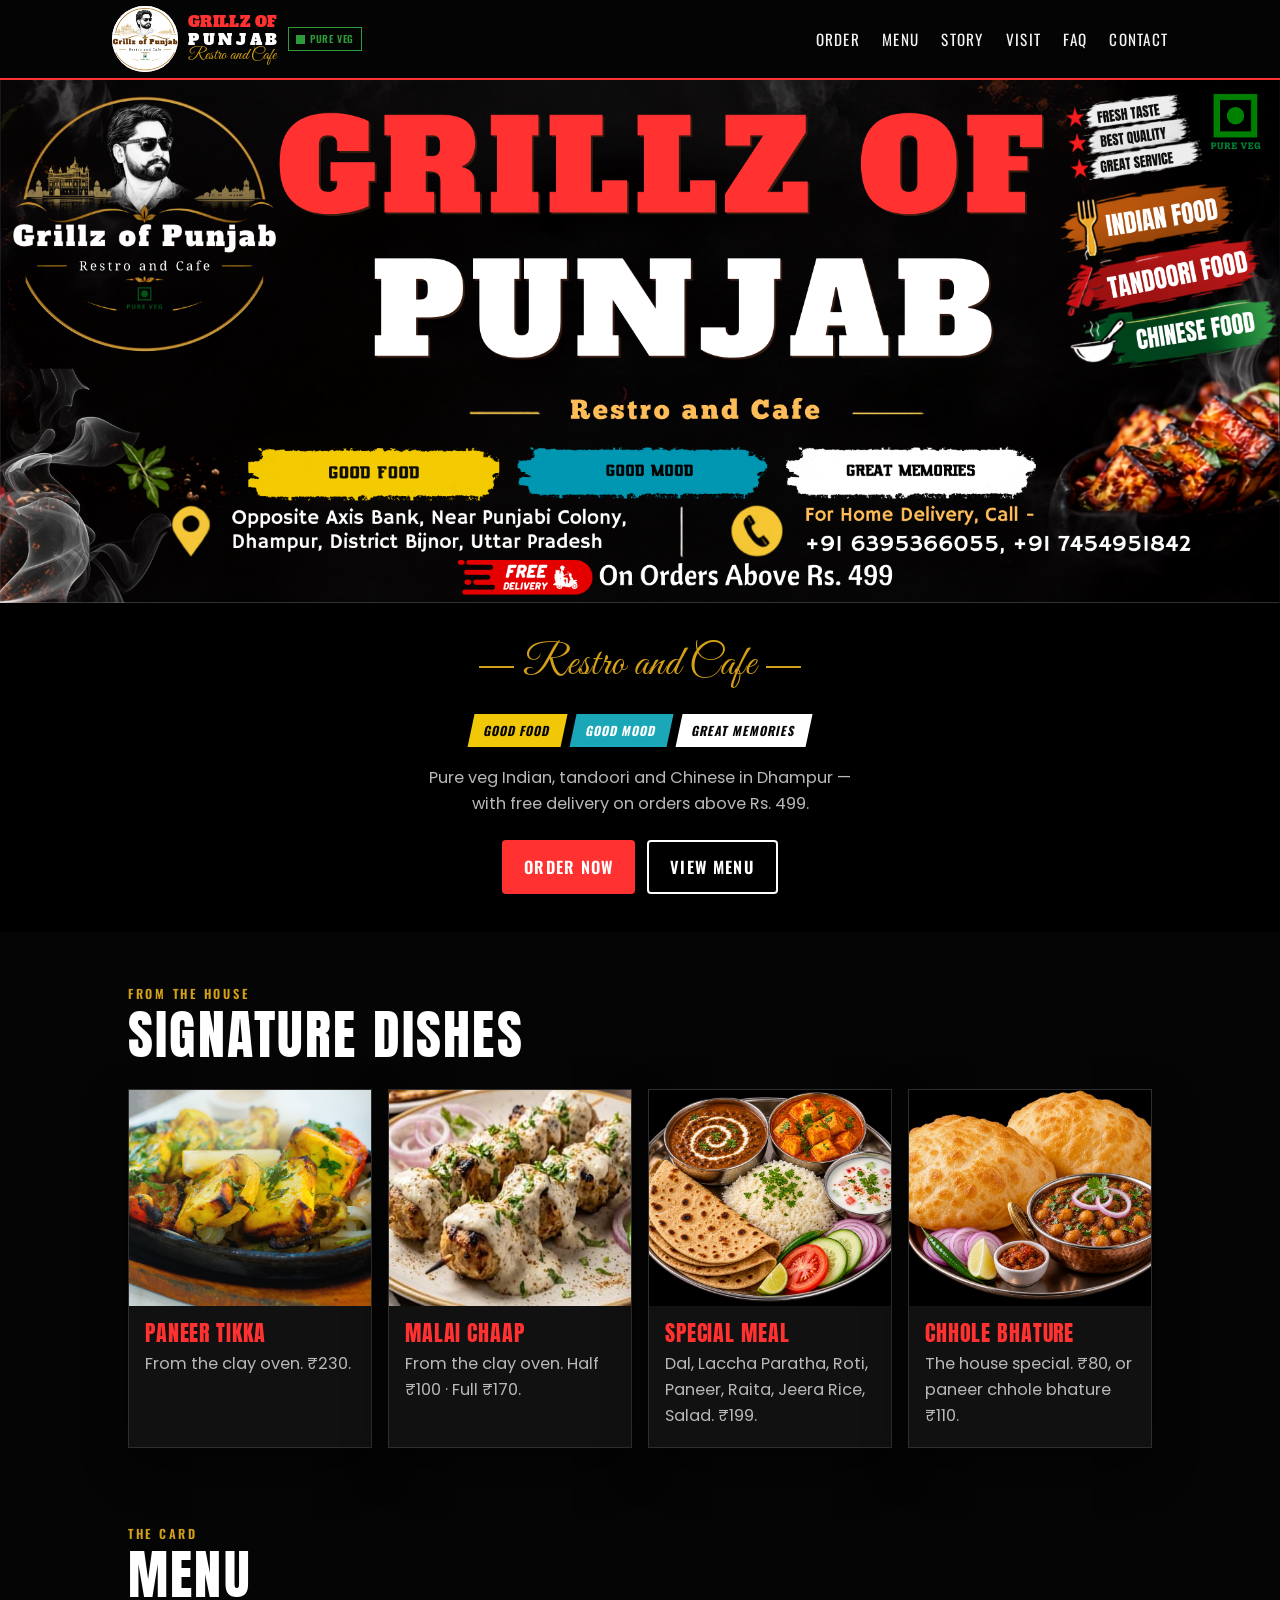
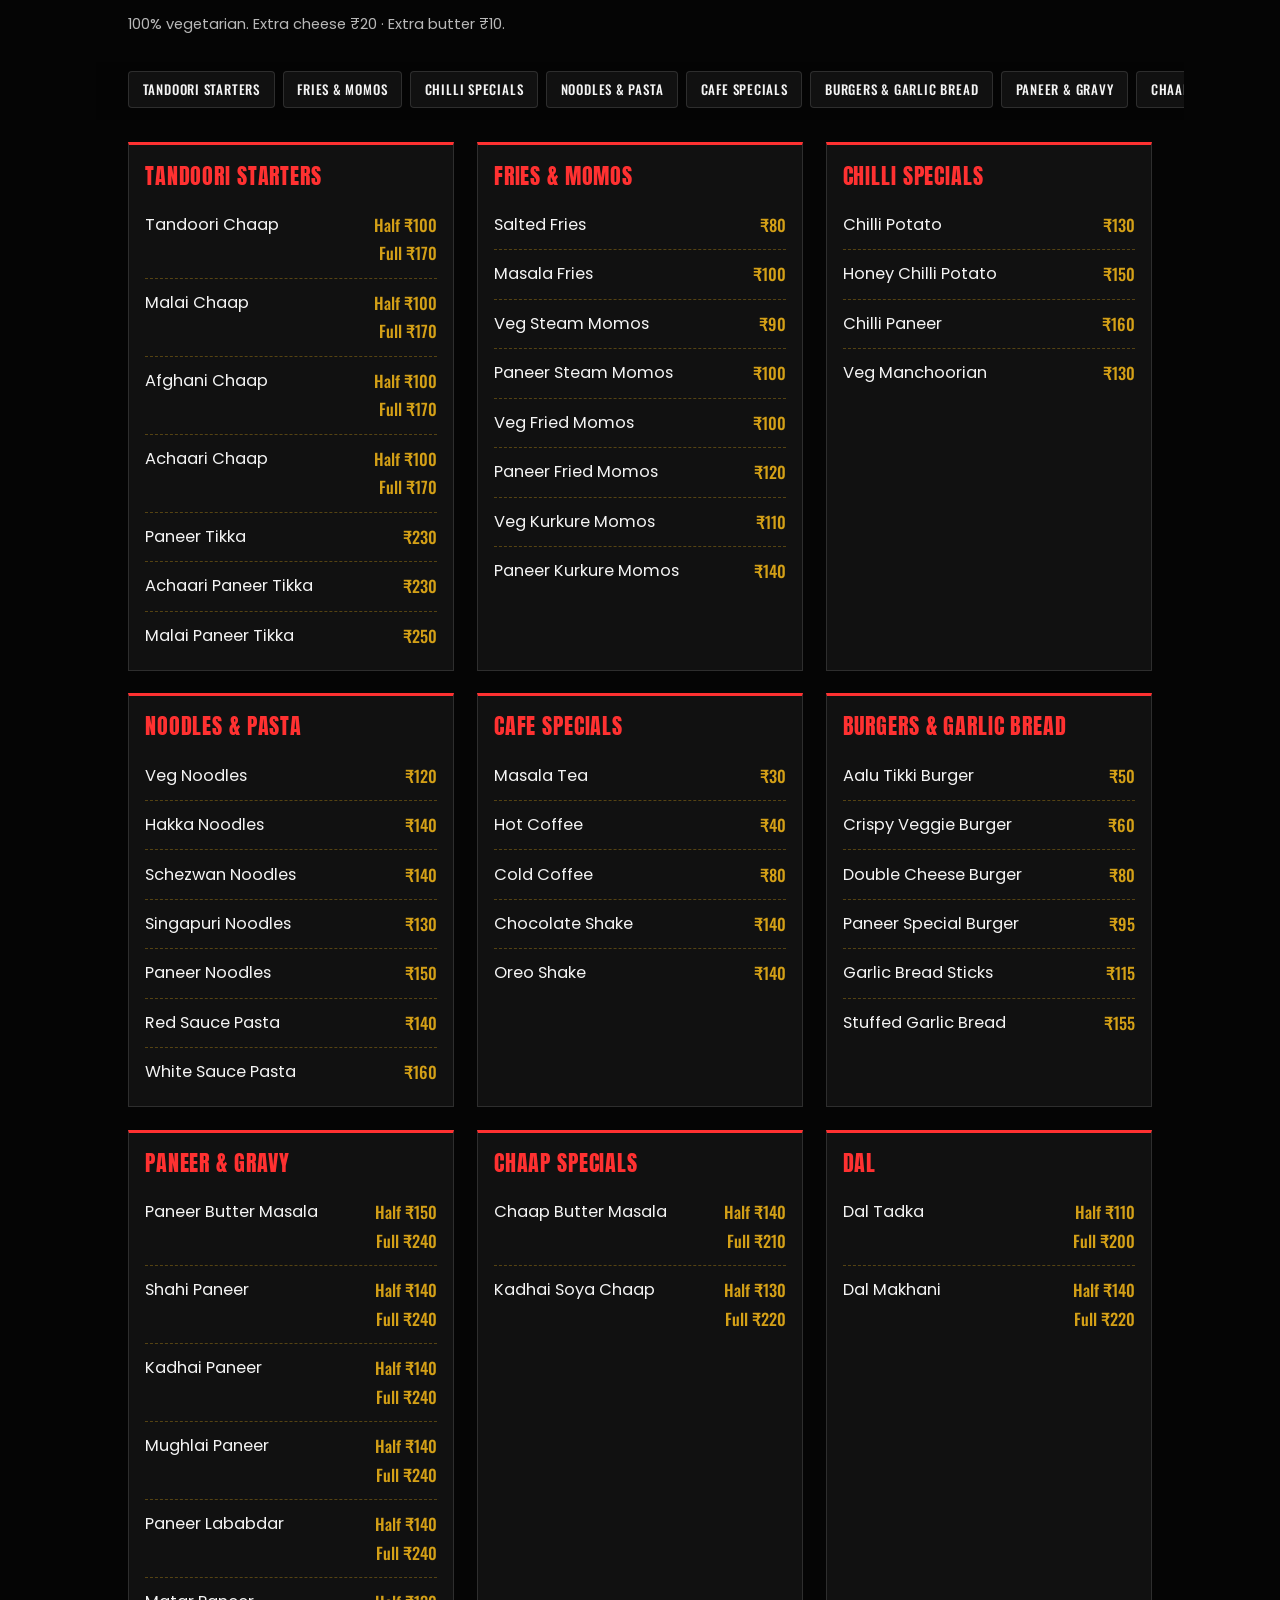
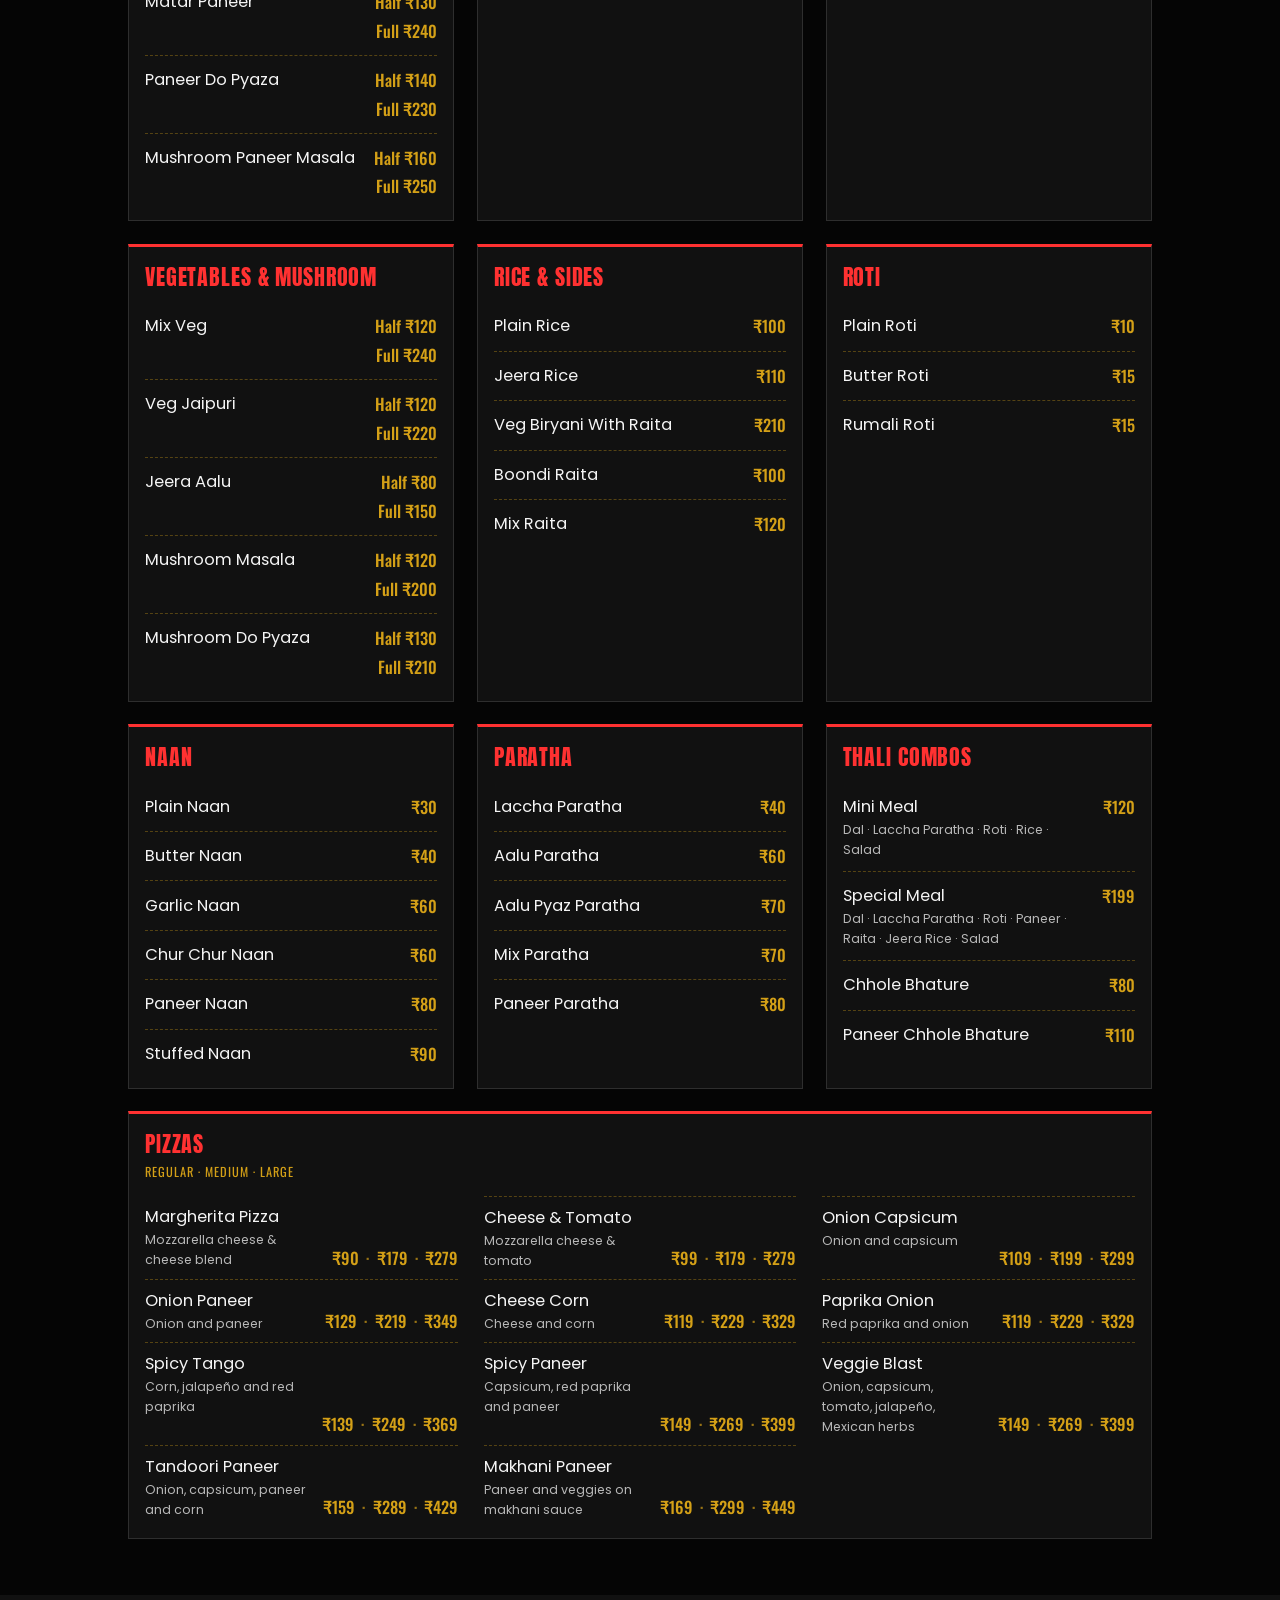
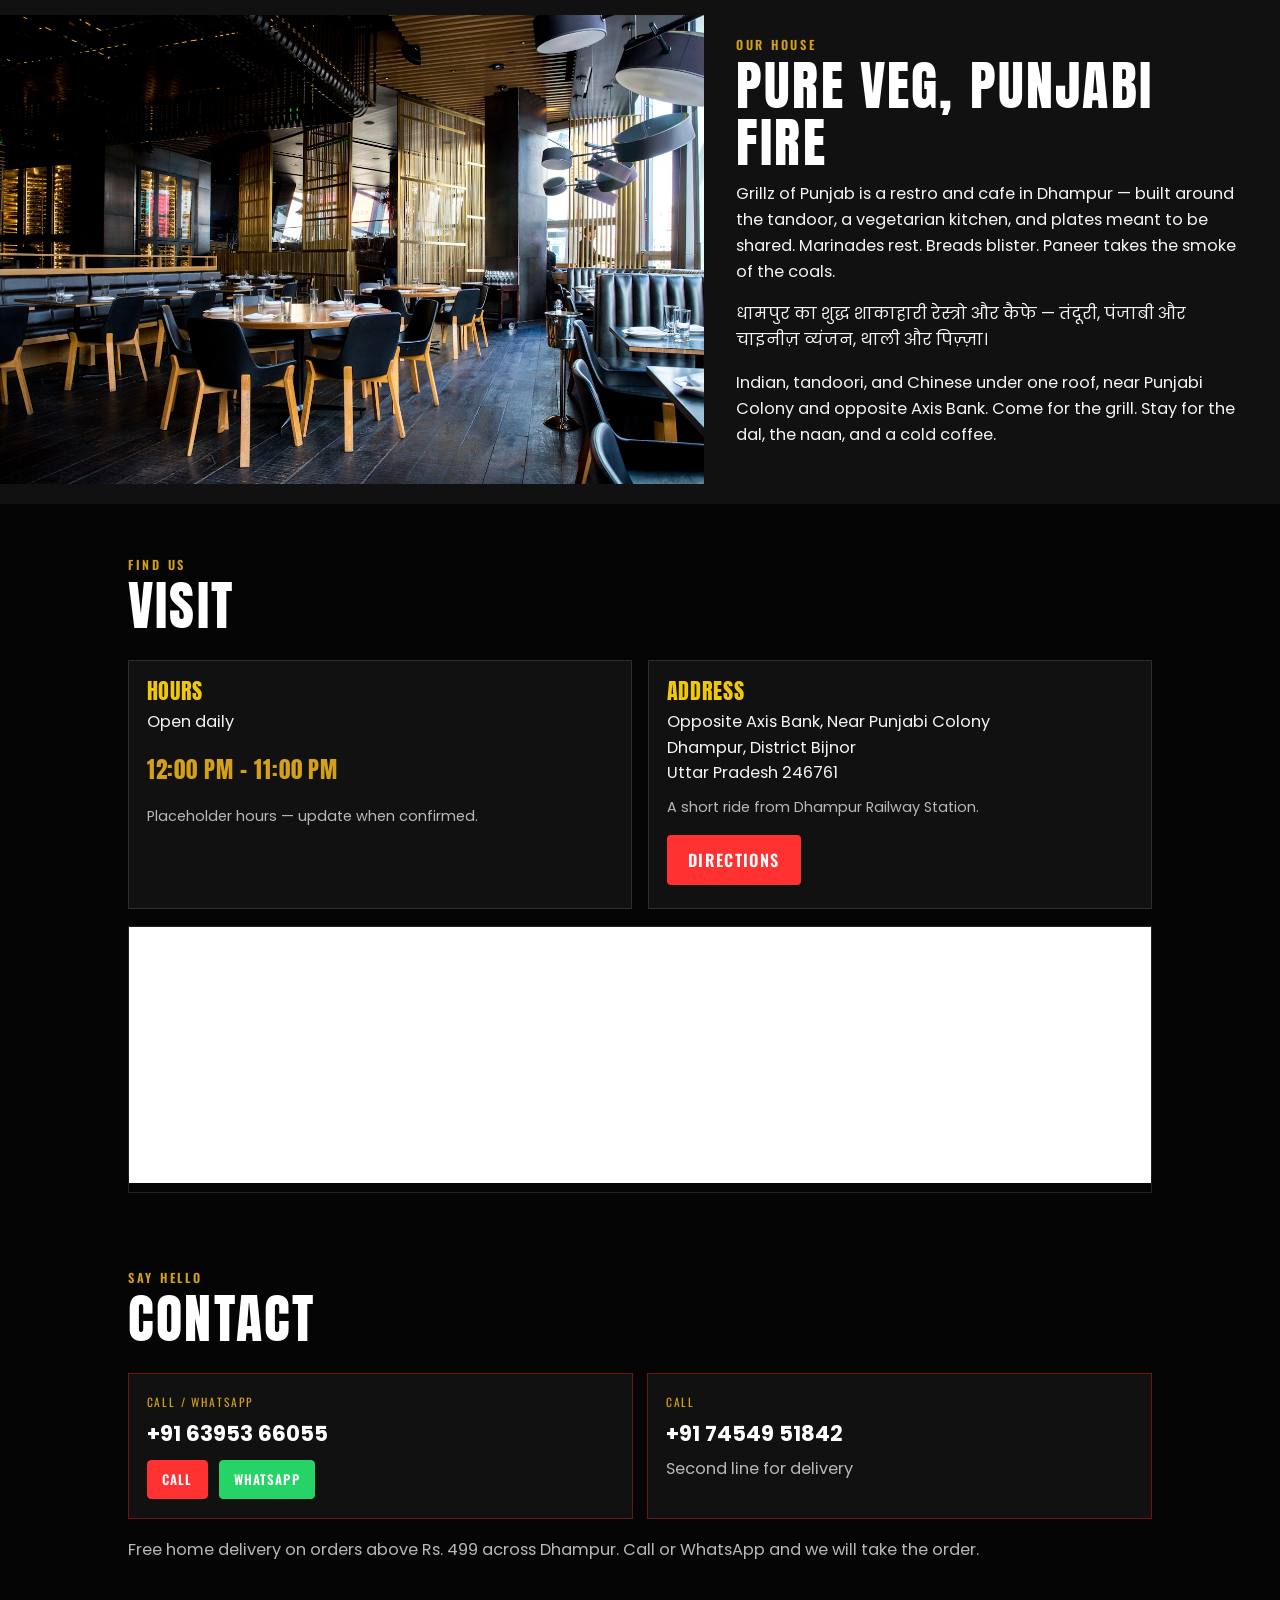
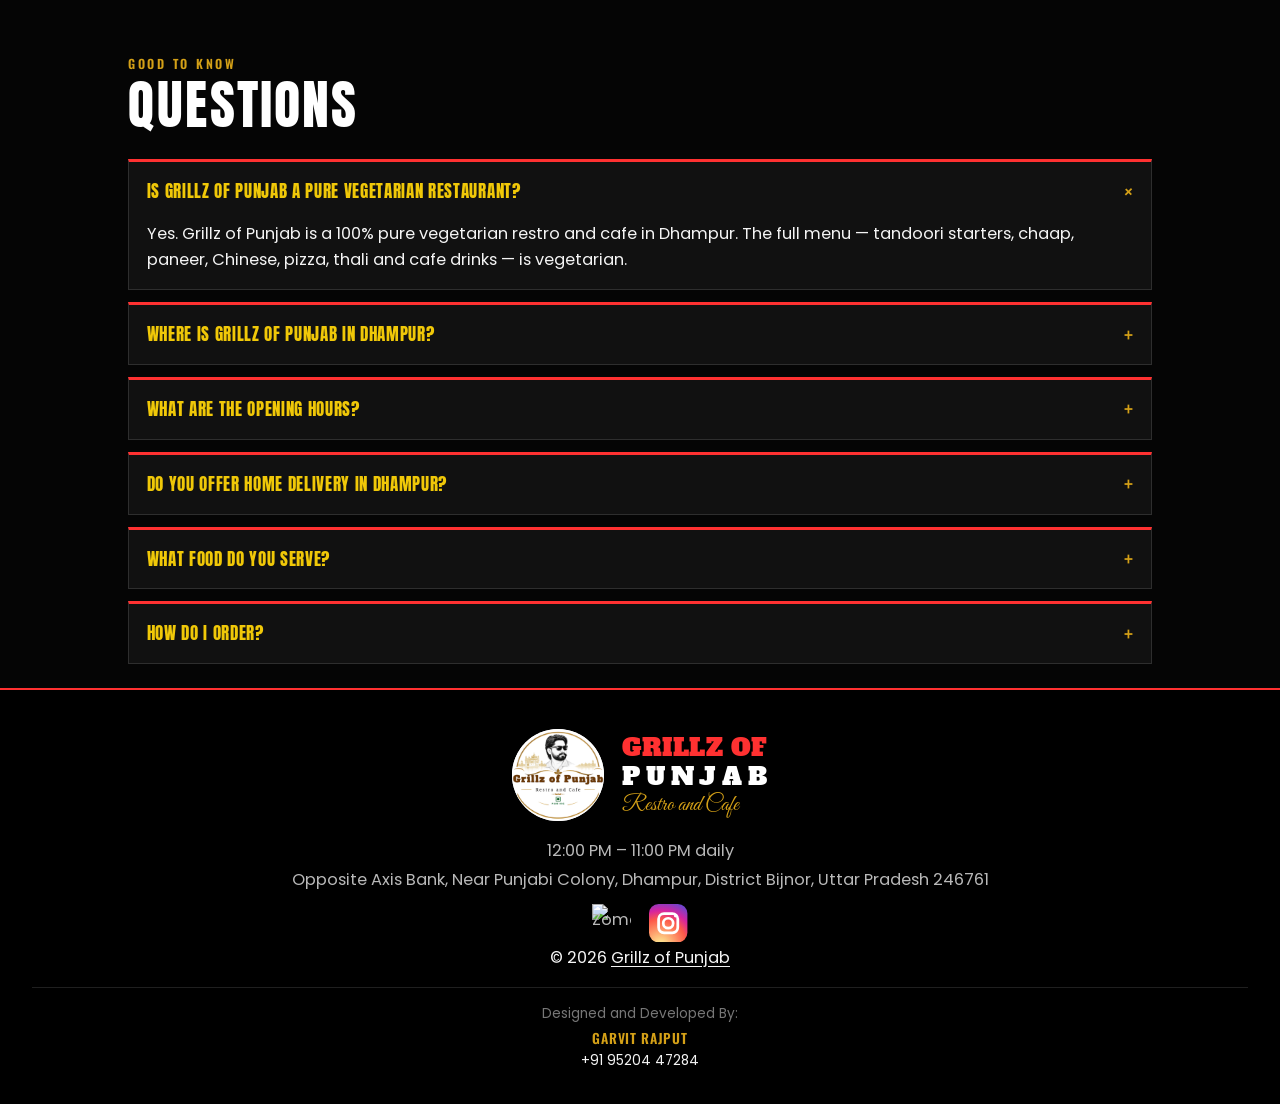
==== commit a170f32f: "Add online ordering and lock down direct asset access. Ship the WhatsApp order flow with delivery ra" ====
--- a/index.html
+++ b/index.html
@@ -107,9 +107,7 @@
       rel="stylesheet"
     />
     <link rel="stylesheet" href="styles.css" />
-    <script type="application/ld+json">
-{"@context":"https://schema.org","@graph":[{"@type":["Restaurant","CafeOrCoffeeShop"],"additionalType":"https://schema.org/VegetarianRestaurant","@id":"https://grillzofpunjab.com/#restaurant","name":"Grillz of Punjab","alternateName":["Grillz of Punjab Restro and Cafe","ग्रिल्ज़ ऑफ़ पंजाब","Grillz of Punjab Dhampur"],"legalName":"Grillz of Punjab","description":"Pure vegetarian restro and cafe in Dhampur, District Bijnor, Uttar Pradesh. Indian, Punjabi tandoori and Chinese food, thali combos, pizza and cafe drinks, with free home delivery on orders above Rs. 499.","url":"https://grillzofpunjab.com/","image":["https://grillzofpunjab.com/assets/og-image.jpg","https://grillzofpunjab.com/assets/banner.png","https://grillzofpunjab.com/assets/paneer.jpg","https://grillzofpunjab.com/assets/malai-chaap.jpg","https://grillzofpunjab.com/assets/special-meal.png","https://grillzofpunjab.com/assets/chhole-bhature.png","https://grillzofpunjab.com/assets/interior.jpg"],"logo":{"@type":"ImageObject","@id":"https://grillzofpunjab.com/#logo","url":"https://grillzofpunjab.com/assets/logo.png","contentUrl":"https://grillzofpunjab.com/assets/logo.png","width":512,"height":512,"caption":"Grillz of Punjab logo"},"telephone":["+91-63953-66055","+91-74549-51842"],"priceRange":"₹","currenciesAccepted":"INR","paymentAccepted":"Cash, UPI","servesCuisine":["Indian","Punjabi","North Indian","Tandoori","Chinese","Pizza","Cafe","Vegetarian"],"slogan":"Good Food, Good Mood, Great Memories","knowsLanguage":["en-IN","hi"],"address":{"@type":"PostalAddress","streetAddress":"Opposite Axis Bank, Near Punjabi Colony","addressLocality":"Dhampur","addressRegion":"Uttar Pradesh","postalCode":"246761","addressCountry":"IN"},"geo":{"@type":"GeoCoordinates","latitude":29.3105182,"longitude":78.5063213},"hasMap":"https://www.google.com/maps/place/Grillz+of+Punjab/@29.3105182,78.5063213,17z/data=!4m6!3m5!1s0x390bc93e9f3c8991:0x8ad53d85c044c5cb!8m2!3d29.3105182!4d78.5063213!16s%2Fg%2F11z8m25y0_","openingHoursSpecification":[{"@type":"OpeningHoursSpecification","dayOfWeek":["Monday","Tuesday","Wednesday","Thursday","Friday","Saturday","Sunday"],"opens":"12:00","closes":"23:00"}],"openingHours":"Mo-Su 12:00-23:00","areaServed":[{"@type":"City","name":"Dhampur"},{"@type":"AdministrativeArea","name":"Bijnor"},{"@type":"AdministrativeArea","name":"Uttar Pradesh"}],"publicAccess":true,"smokingAllowed":false,"acceptsReservations":false,"hasMenu":{"@id":"https://grillzofpunjab.com/#menu"},"menu":"https://grillzofpunjab.com/#menu","makesOffer":{"@type":"Offer","name":"Free home delivery","description":"Free home delivery on orders above Rs. 499. Call or WhatsApp to order.","price":"0","priceCurrency":"INR","eligibleTransactionVolume":{"@type":"PriceSpecification","priceCurrency":"INR","minPrice":"499"},"areaServed":{"@type":"City","name":"Dhampur"}},"contactPoint":[{"@type":"ContactPoint","telephone":"+91-63953-66055","contactType":"customer service","availableLanguage":["Hindi","English"],"areaServed":"IN","hoursAvailable":{"@type":"OpeningHoursSpecification","dayOfWeek":["Monday","Tuesday","Wednesday","Thursday","Friday","Saturday","Sunday"],"opens":"12:00","closes":"23:00"}},{"@type":"ContactPoint","telephone":"+91-74549-51842","contactType":"customer support","availableLanguage":["Hindi","English"],"areaServed":"IN"}],"sameAs":["https://www.zomato.com/dhampur/grillz-of-punjab-dhampur-locality","https://www.instagram.com/grillzofpunjab_dhampur/","https://www.google.com/maps/place/Grillz+of+Punjab/@29.3105182,78.5063213,17z/data=!4m6!3m5!1s0x390bc93e9f3c8991:0x8ad53d85c044c5cb!8m2!3d29.3105182!4d78.5063213!16s%2Fg%2F11z8m25y0_"]},{"@type":"Menu","@id":"https://grillzofpunjab.com/#menu","name":"Grillz of Punjab Menu","description":"100% vegetarian menu: tandoori starters, chaap, paneer gravies, Chinese, pizza, thali combos and cafe drinks. Extra cheese Rs. 20, extra butter Rs. 10.","inLanguage":"en-IN","hasMenuSection":[{"@type":"MenuSection","name":"Tandoori Starters","hasMenuItem":[{"@type":"MenuItem","name":"Tandoori Chaap","suitableForDiet":"https://schema.org/VegetarianDiet","offers":[{"@type":"Offer","price":"100","priceCurrency":"INR","availability":"https://schema.org/InStock","name":"Half"},{"@type":"Offer","price":"170","priceCurrency":"INR","availability":"https://schema.org/InStock","name":"Full"}]},{"@type":"MenuItem","name":"Malai Chaap","suitableForDiet":"https://schema.org/VegetarianDiet","description":"House special from the clay oven.","offers":[{"@type":"Offer","price":"100","priceCurrency":"INR","availability":"https://schema.org/InStock","name":"Half"},{"@type":"Offer","price":"170","priceCurrency":"INR","availability":"https://schema.org/InStock","name":"Full"}]},{"@type":"MenuItem","name":"Afghani Chaap","suitableForDiet":"https://schema.org/VegetarianDiet","offers":[{"@type":"Offer","price":"100","priceCurrency":"INR","availability":"https://schema.org/InStock","name":"Half"},{"@type":"Offer","price":"170","priceCurrency":"INR","availability":"https://schema.org/InStock","name":"Full"}]},{"@type":"MenuItem","name":"Achaari Chaap","suitableForDiet":"https://schema.org/VegetarianDiet","offers":[{"@type":"Offer","price":"100","priceCurrency":"INR","availability":"https://schema.org/InStock","name":"Half"},{"@type":"Offer","price":"170","priceCurrency":"INR","availability":"https://schema.org/InStock","name":"Full"}]},{"@type":"MenuItem","name":"Paneer Tikka","suitableForDiet":"https://schema.org/VegetarianDiet","description":"Marinated cottage cheese from the tandoor.","offers":{"@type":"Offer","price":"230","priceCurrency":"INR","availability":"https://schema.org/InStock"}},{"@type":"MenuItem","name":"Achaari Paneer Tikka","suitableForDiet":"https://schema.org/VegetarianDiet","offers":{"@type":"Offer","price":"230","priceCurrency":"INR","availability":"https://schema.org/InStock"}},{"@type":"MenuItem","name":"Malai Paneer Tikka","suitableForDiet":"https://schema.org/VegetarianDiet","offers":{"@type":"Offer","price":"250","priceCurrency":"INR","availability":"https://schema.org/InStock"}}]},{"@type":"MenuSection","name":"Fries & Momos","hasMenuItem":[{"@type":"MenuItem","name":"Salted Fries","suitableForDiet":"https://schema.org/VegetarianDiet","offers":{"@type":"Offer","price":"80","priceCurrency":"INR","availability":"https://schema.org/InStock"}},{"@type":"MenuItem","name":"Masala Fries","suitableForDiet":"https://schema.org/VegetarianDiet","offers":{"@type":"Offer","price":"100","priceCurrency":"INR","availability":"https://schema.org/InStock"}},{"@type":"MenuItem","name":"Veg Steam Momos","suitableForDiet":"https://schema.org/VegetarianDiet","offers":{"@type":"Offer","price":"90","priceCurrency":"INR","availability":"https://schema.org/InStock"}},{"@type":"MenuItem","name":"Paneer Steam Momos","suitableForDiet":"https://schema.org/VegetarianDiet","offers":{"@type":"Offer","price":"100","priceCurrency":"INR","availability":"https://schema.org/InStock"}},{"@type":"MenuItem","name":"Veg Fried Momos","suitableForDiet":"https://schema.org/VegetarianDiet","offers":{"@type":"Offer","price":"100","priceCurrency":"INR","availability":"https://schema.org/InStock"}},{"@type":"MenuItem","name":"Paneer Fried Momos","suitableForDiet":"https://schema.org/VegetarianDiet","offers":{"@type":"Offer","price":"120","priceCurrency":"INR","availability":"https://schema.org/InStock"}},{"@type":"MenuItem","name":"Veg Kurkure Momos","suitableForDiet":"https://schema.org/VegetarianDiet","offers":{"@type":"Offer","price":"110","priceCurrency":"INR","availability":"https://schema.org/InStock"}},{"@type":"MenuItem","name":"Paneer Kurkure Momos","suitableForDiet":"https://schema.org/VegetarianDiet","offers":{"@type":"Offer","price":"140","priceCurrency":"INR","availability":"https://schema.org/InStock"}}]},{"@type":"MenuSection","name":"Chilli Specials","hasMenuItem":[{"@type":"MenuItem","name":"Chilli Potato","suitableForDiet":"https://schema.org/VegetarianDiet","offers":{"@type":"Offer","price":"130","priceCurrency":"INR","availability":"https://schema.org/InStock"}},{"@type":"MenuItem","name":"Honey Chilli Potato","suitableForDiet":"https://schema.org/VegetarianDiet","offers":{"@type":"Offer","price":"150","priceCurrency":"INR","availability":"https://schema.org/InStock"}},{"@type":"MenuItem","name":"Chilli Paneer","suitableForDiet":"https://schema.org/VegetarianDiet","offers":{"@type":"Offer","price":"160","priceCurrency":"INR","availability":"https://schema.org/InStock"}},{"@type":"MenuItem","name":"Veg Manchoorian","suitableForDiet":"https://schema.org/VegetarianDiet","offers":{"@type":"Offer","price":"130","priceCurrency":"INR","availability":"https://schema.org/InStock"}}]},{"@type":"MenuSection","name":"Noodles & Pasta","hasMenuItem":[{"@type":"MenuItem","name":"Veg Noodles","suitableForDiet":"https://schema.org/VegetarianDiet","offers":{"@type":"Offer","price":"120","priceCurrency":"INR","availability":"https://schema.org/InStock"}},{"@type":"MenuItem","name":"Hakka Noodles","suitableForDiet":"https://schema.org/VegetarianDiet","offers":{"@type":"Offer","price":"140","priceCurrency":"INR","availability":"https://schema.org/InStock"}},{"@type":"MenuItem","name":"Schezwan Noodles","suitableForDiet":"https://schema.org/VegetarianDiet","offers":{"@type":"Offer","price":"140","priceCurrency":"INR","availability":"https://schema.org/InStock"}},{"@type":"MenuItem","name":"Singapuri Noodles","suitableForDiet":"https://schema.org/VegetarianDiet","offers":{"@type":"Offer","price":"130","priceCurrency":"INR","availability":"https://schema.org/InStock"}},{"@type":"MenuItem","name":"Paneer Noodles","suitableForDiet":"https://schema.org/VegetarianDiet","offers":{"@type":"Offer","price":"150","priceCurrency":"INR","availability":"https://schema.org/InStock"}},{"@type":"MenuItem","name":"Red Sauce Pasta","suitableForDiet":"https://schema.org/VegetarianDiet","offers":{"@type":"Offer","price":"140","priceCurrency":"INR","availability":"https://schema.org/InStock"}},{"@type":"MenuItem","name":"White Sauce Pasta","suitableForDiet":"https://schema.org/VegetarianDiet","offers":{"@type":"Offer","price":"160","priceCurrency":"INR","availability":"https://schema.org/InStock"}}]},{"@type":"MenuSection","name":"Cafe Specials","hasMenuItem":[{"@type":"MenuItem","name":"Masala Tea","suitableForDiet":"https://schema.org/VegetarianDiet","offers":{"@type":"Offer","price":"30","priceCurrency":"INR","availability":"https://schema.org/InStock"}},{"@type":"MenuItem","name":"Hot Coffee","suitableForDiet":"https://schema.org/VegetarianDiet","offers":{"@type":"Offer","price":"40","priceCurrency":"INR","availability":"https://schema.org/InStock"}},{"@type":"MenuItem","name":"Cold Coffee","suitableForDiet":"https://schema.org/VegetarianDiet","offers":{"@type":"Offer","price":"80","priceCurrency":"INR","availability":"https://schema.org/InStock"}},{"@type":"MenuItem","name":"Chocolate Shake","suitableForDiet":"https://schema.org/VegetarianDiet","offers":{"@type":"Offer","price":"140","priceCurrency":"INR","availability":"https://schema.org/InStock"}},{"@type":"MenuItem","name":"Oreo Shake","suitableForDiet":"https://schema.org/VegetarianDiet","offers":{"@type":"Offer","price":"140","priceCurrency":"INR","availability":"https://schema.org/InStock"}}]},{"@type":"MenuSection","name":"Burgers & Garlic Bread","hasMenuItem":[{"@type":"MenuItem","name":"Aalu Tikki Burger","suitableForDiet":"https://schema.org/VegetarianDiet","offers":{"@type":"Offer","price":"50","priceCurrency":"INR","availability":"https://schema.org/InStock"}},{"@type":"MenuItem","name":"Crispy Veggie Burger","suitableForDiet":"https://schema.org/VegetarianDiet","offers":{"@type":"Offer","price":"60","priceCurrency":"INR","availability":"https://schema.org/InStock"}},{"@type":"MenuItem","name":"Double Cheese Burger","suitableForDiet":"https://schema.org/VegetarianDiet","offers":{"@type":"Offer","price":"80","priceCurrency":"INR","availability":"https://schema.org/InStock"}},{"@type":"MenuItem","name":"Paneer Special Burger","suitableForDiet":"https://schema.org/VegetarianDiet","offers":{"@type":"Offer","price":"95","priceCurrency":"INR","availability":"https://schema.org/InStock"}},{"@type":"MenuItem","name":"Garlic Bread Sticks","suitableForDiet":"https://schema.org/VegetarianDiet","offers":{"@type":"Offer","price":"115","priceCurrency":"INR","availability":"https://schema.org/InStock"}},{"@type":"MenuItem","name":"Stuffed Garlic Bread","suitableForDiet":"https://schema.org/VegetarianDiet","offers":{"@type":"Offer","price":"155","priceCurrency":"INR","availability":"https://schema.org/InStock"}}]},{"@type":"MenuSection","name":"Paneer & Gravy","hasMenuItem":[{"@type":"MenuItem","name":"Paneer Butter Masala","suitableForDiet":"https://schema.org/VegetarianDiet","offers":[{"@type":"Offer","price":"150","priceCurrency":"INR","availability":"https://schema.org/InStock","name":"Half"},{"@type":"Offer","price":"240","priceCurrency":"INR","availability":"https://schema.org/InStock","name":"Full"}]},{"@type":"MenuItem","name":"Shahi Paneer","suitableForDiet":"https://schema.org/VegetarianDiet","offers":[{"@type":"Offer","price":"140","priceCurrency":"INR","availability":"https://schema.org/InStock","name":"Half"},{"@type":"Offer","price":"240","priceCurrency":"INR","availability":"https://schema.org/InStock","name":"Full"}]},{"@type":"MenuItem","name":"Kadhai Paneer","suitableForDiet":"https://schema.org/VegetarianDiet","offers":[{"@type":"Offer","price":"140","priceCurrency":"INR","availability":"https://schema.org/InStock","name":"Half"},{"@type":"Offer","price":"240","priceCurrency":"INR","availability":"https://schema.org/InStock","name":"Full"}]},{"@type":"MenuItem","name":"Mughlai Paneer","suitableForDiet":"https://schema.org/VegetarianDiet","offers":[{"@type":"Offer","price":"140","priceCurrency":"INR","availability":"https://schema.org/InStock","name":"Half"},{"@type":"Offer","price":"240","priceCurrency":"INR","availability":"https://schema.org/InStock","name":"Full"}]},{"@type":"MenuItem","name":"Paneer Lababdar","suitableForDiet":"https://schema.org/VegetarianDiet","offers":[{"@type":"Offer","price":"140","priceCurrency":"INR","availability":"https://schema.org/InStock","name":"Half"},{"@type":"Offer","price":"240","priceCurrency":"INR","availability":"https://schema.org/InStock","name":"Full"}]},{"@type":"MenuItem","name":"Matar Paneer","suitableForDiet":"https://schema.org/VegetarianDiet","offers":[{"@type":"Offer","price":"130","priceCurrency":"INR","availability":"https://schema.org/InStock","name":"Half"},{"@type":"Offer","price":"240","priceCurrency":"INR","availability":"https://schema.org/InStock","name":"Full"}]},{"@type":"MenuItem","name":"Paneer Do Pyaza","suitableForDiet":"https://schema.org/VegetarianDiet","offers":[{"@type":"Offer","price":"140","priceCurrency":"INR","availability":"https://schema.org/InStock","name":"Half"},{"@type":"Offer","price":"230","priceCurrency":"INR","availability":"https://schema.org/InStock","name":"Full"}]},{"@type":"MenuItem","name":"Mushroom Paneer Masala","suitableForDiet":"https://schema.org/VegetarianDiet","offers":[{"@type":"Offer","price":"160","priceCurrency":"INR","availability":"https://schema.org/InStock","name":"Half"},{"@type":"Offer","price":"250","priceCurrency":"INR","availability":"https://schema.org/InStock","name":"Full"}]}]},{"@type":"MenuSection","name":"Chaap Specials","hasMenuItem":[{"@type":"MenuItem","name":"Chaap Butter Masala","suitableForDiet":"https://schema.org/VegetarianDiet","offers":[{"@type":"Offer","price":"140","priceCurrency":"INR","availability":"https://schema.org/InStock","name":"Half"},{"@type":"Offer","price":"210","priceCurrency":"INR","availability":"https://schema.org/InStock","name":"Full"}]},{"@type":"MenuItem","name":"Kadhai Soya Chaap","suitableForDiet":"https://schema.org/VegetarianDiet","offers":[{"@type":"Offer","price":"130","priceCurrency":"INR","availability":"https://schema.org/InStock","name":"Half"},{"@type":"Offer","price":"220","priceCurrency":"INR","availability":"https://schema.org/InStock","name":"Full"}]}]},{"@type":"MenuSection","name":"Dal","hasMenuItem":[{"@type":"MenuItem","name":"Dal Tadka","suitableForDiet":"https://schema.org/VegetarianDiet","offers":[{"@type":"Offer","price":"110","priceCurrency":"INR","availability":"https://schema.org/InStock","name":"Half"},{"@type":"Offer","price":"200","priceCurrency":"INR","availability":"https://schema.org/InStock","name":"Full"}]},{"@type":"MenuItem","name":"Dal Makhani","suitableForDiet":"https://schema.org/VegetarianDiet","offers":[{"@type":"Offer","price":"140","priceCurrency":"INR","availability":"https://schema.org/InStock","name":"Half"},{"@type":"Offer","price":"220","priceCurrency":"INR","availability":"https://schema.org/InStock","name":"Full"}]}]},{"@type":"MenuSection","name":"Vegetables & Mushroom","hasMenuItem":[{"@type":"MenuItem","name":"Mix Veg","suitableForDiet":"https://schema.org/VegetarianDiet","offers":[{"@type":"Offer","price":"120","priceCurrency":"INR","availability":"https://schema.org/InStock","name":"Half"},{"@type":"Offer","price":"240","priceCurrency":"INR","availability":"https://schema.org/InStock","name":"Full"}]},{"@type":"MenuItem","name":"Veg Jaipuri","suitableForDiet":"https://schema.org/VegetarianDiet","offers":[{"@type":"Offer","price":"120","priceCurrency":"INR","availability":"https://schema.org/InStock","name":"Half"},{"@type":"Offer","price":"220","priceCurrency":"INR","availability":"https://schema.org/InStock","name":"Full"}]},{"@type":"MenuItem","name":"Jeera Aalu","suitableForDiet":"https://schema.org/VegetarianDiet","offers":[{"@type":"Offer","price":"80","priceCurrency":"INR","availability":"https://schema.org/InStock","name":"Half"},{"@type":"Offer","price":"150","priceCurrency":"INR","availability":"https://schema.org/InStock","name":"Full"}]},{"@type":"MenuItem","name":"Mushroom Masala","suitableForDiet":"https://schema.org/VegetarianDiet","offers":[{"@type":"Offer","price":"120","priceCurrency":"INR","availability":"https://schema.org/InStock","name":"Half"},{"@type":"Offer","price":"200","priceCurrency":"INR","availability":"https://schema.org/InStock","name":"Full"}]},{"@type":"MenuItem","name":"Mushroom Do Pyaza","suitableForDiet":"https://schema.org/VegetarianDiet","offers":[{"@type":"Offer","price":"130","priceCurrency":"INR","availability":"https://schema.org/InStock","name":"Half"},{"@type":"Offer","price":"210","priceCurrency":"INR","availability":"https://schema.org/InStock","name":"Full"}]}]},{"@type":"MenuSection","name":"Rice & Sides","hasMenuItem":[{"@type":"MenuItem","name":"Plain Rice","suitableForDiet":"https://schema.org/VegetarianDiet","offers":{"@type":"Offer","price":"100","priceCurrency":"INR","availability":"https://schema.org/InStock"}},{"@type":"MenuItem","name":"Jeera Rice","suitableForDiet":"https://schema.org/VegetarianDiet","offers":{"@type":"Offer","price":"110","priceCurrency":"INR","availability":"https://schema.org/InStock"}},{"@type":"MenuItem","name":"Veg Biryani With Raita","suitableForDiet":"https://schema.org/VegetarianDiet","offers":{"@type":"Offer","price":"210","priceCurrency":"INR","availability":"https://schema.org/InStock"}},{"@type":"MenuItem","name":"Boondi Raita","suitableForDiet":"https://schema.org/VegetarianDiet","offers":{"@type":"Offer","price":"100","priceCurrency":"INR","availability":"https://schema.org/InStock"}},{"@type":"MenuItem","name":"Mix Raita","suitableForDiet":"https://schema.org/VegetarianDiet","offers":{"@type":"Offer","price":"120","priceCurrency":"INR","availability":"https://schema.org/InStock"}}]},{"@type":"MenuSection","name":"Roti","hasMenuItem":[{"@type":"MenuItem","name":"Plain Roti","suitableForDiet":"https://schema.org/VegetarianDiet","offers":{"@type":"Offer","price":"10","priceCurrency":"INR","availability":"https://schema.org/InStock"}},{"@type":"MenuItem","name":"Rumali Roti","suitableForDiet":"https://schema.org/VegetarianDiet","offers":{"@type":"Offer","price":"15","priceCurrency":"INR","availability":"https://schema.org/InStock"}}]},{"@type":"MenuSection","name":"Naan","hasMenuItem":[{"@type":"MenuItem","name":"Plain Naan","suitableForDiet":"https://schema.org/VegetarianDiet","offers":{"@type":"Offer","price":"30","priceCurrency":"INR","availability":"https://schema.org/InStock"}},{"@type":"MenuItem","name":"Butter Naan","suitableForDiet":"https://schema.org/VegetarianDiet","offers":{"@type":"Offer","price":"40","priceCurrency":"INR","availability":"https://schema.org/InStock"}},{"@type":"MenuItem","name":"Garlic Naan","suitableForDiet":"https://schema.org/VegetarianDiet","offers":{"@type":"Offer","price":"60","priceCurrency":"INR","availability":"https://schema.org/InStock"}},{"@type":"MenuItem","name":"Chur Chur Naan","suitableForDiet":"https://schema.org/VegetarianDiet","offers":{"@type":"Offer","price":"60","priceCurrency":"INR","availability":"https://schema.org/InStock"}},{"@type":"MenuItem","name":"Paneer Naan","suitableForDiet":"https://schema.org/VegetarianDiet","offers":{"@type":"Offer","price":"80","priceCurrency":"INR","availability":"https://schema.org/InStock"}},{"@type":"MenuItem","name":"Stuffed Naan","suitableForDiet":"https://schema.org/VegetarianDiet","offers":{"@type":"Offer","price":"90","priceCurrency":"INR","availability":"https://schema.org/InStock"}}]},{"@type":"MenuSection","name":"Paratha","hasMenuItem":[{"@type":"MenuItem","name":"Laccha Paratha","suitableForDiet":"https://schema.org/VegetarianDiet","offers":{"@type":"Offer","price":"40","priceCurrency":"INR","availability":"https://schema.org/InStock"}},{"@type":"MenuItem","name":"Aalu Paratha","suitableForDiet":"https://schema.org/VegetarianDiet","offers":{"@type":"Offer","price":"60","priceCurrency":"INR","availability":"https://schema.org/InStock"}},{"@type":"MenuItem","name":"Aalu Pyaz Paratha","suitableForDiet":"https://schema.org/VegetarianDiet","offers":{"@type":"Offer","price":"70","priceCurrency":"INR","availability":"https://schema.org/InStock"}},{"@type":"MenuItem","name":"Mix Paratha","suitableForDiet":"https://schema.org/VegetarianDiet","offers":{"@type":"Offer","price":"70","priceCurrency":"INR","availability":"https://schema.org/InStock"}},{"@type":"MenuItem","name":"Paneer Paratha","suitableForDiet":"https://schema.org/VegetarianDiet","offers":{"@type":"Offer","price":"80","priceCurrency":"INR","availability":"https://schema.org/InStock"}}]},{"@type":"MenuSection","name":"Thali Combos","hasMenuItem":[{"@type":"MenuItem","name":"Mini Meal","suitableForDiet":"https://schema.org/VegetarianDiet","description":"Dal, Laccha Paratha, Roti, Rice and Salad.","offers":{"@type":"Offer","price":"120","priceCurrency":"INR","availability":"https://schema.org/InStock"}},{"@type":"MenuItem","name":"Special Meal","suitableForDiet":"https://schema.org/VegetarianDiet","description":"Dal, Laccha Paratha, Roti, Paneer, Raita, Jeera Rice and Salad.","offers":{"@type":"Offer","price":"199","priceCurrency":"INR","availability":"https://schema.org/InStock"}},{"@type":"MenuItem","name":"Chhole Bhature","suitableForDiet":"https://schema.org/VegetarianDiet","description":"House special chhole bhature.","offers":{"@type":"Offer","price":"80","priceCurrency":"INR","availability":"https://schema.org/InStock"}},{"@type":"MenuItem","name":"Paneer Chhole Bhature","suitableForDiet":"https://schema.org/VegetarianDiet","offers":{"@type":"Offer","price":"110","priceCurrency":"INR","availability":"https://schema.org/InStock"}}]},{"@type":"MenuSection","name":"Pizzas","hasMenuItem":[{"@type":"MenuItem","name":"Margherita Pizza","suitableForDiet":"https://schema.org/VegetarianDiet","description":"Mozzarella cheese and cheese blend.","offers":[{"@type":"Offer","price":"90","priceCurrency":"INR","availability":"https://schema.org/InStock","name":"Regular"},{"@type":"Offer","price":"179","priceCurrency":"INR","availability":"https://schema.org/InStock","name":"Medium"},{"@type":"Offer","price":"279","priceCurrency":"INR","availability":"https://schema.org/InStock","name":"Large"}]},{"@type":"MenuItem","name":"Cheese & Tomato","suitableForDiet":"https://schema.org/VegetarianDiet","description":"Mozzarella cheese and tomato.","offers":[{"@type":"Offer","price":"99","priceCurrency":"INR","availability":"https://schema.org/InStock","name":"Regular"},{"@type":"Offer","price":"179","priceCurrency":"INR","availability":"https://schema.org/InStock","name":"Medium"},{"@type":"Offer","price":"279","priceCurrency":"INR","availability":"https://schema.org/InStock","name":"Large"}]},{"@type":"MenuItem","name":"Onion Capsicum","suitableForDiet":"https://schema.org/VegetarianDiet","description":"Onion and capsicum.","offers":[{"@type":"Offer","price":"109","priceCurrency":"INR","availability":"https://schema.org/InStock","name":"Regular"},{"@type":"Offer","price":"199","priceCurrency":"INR","availability":"https://schema.org/InStock","name":"Medium"},{"@type":"Offer","price":"299","priceCurrency":"INR","availability":"https://schema.org/InStock","name":"Large"}]},{"@type":"MenuItem","name":"Onion Paneer","suitableForDiet":"https://schema.org/VegetarianDiet","description":"Onion and paneer.","offers":[{"@type":"Offer","price":"129","priceCurrency":"INR","availability":"https://schema.org/InStock","name":"Regular"},{"@type":"Offer","price":"219","priceCurrency":"INR","availability":"https://schema.org/InStock","name":"Medium"},{"@type":"Offer","price":"349","priceCurrency":"INR","availability":"https://schema.org/InStock","name":"Large"}]},{"@type":"MenuItem","name":"Cheese Corn","suitableForDiet":"https://schema.org/VegetarianDiet","description":"Cheese and corn.","offers":[{"@type":"Offer","price":"119","priceCurrency":"INR","availability":"https://schema.org/InStock","name":"Regular"},{"@type":"Offer","price":"229","priceCurrency":"INR","availability":"https://schema.org/InStock","name":"Medium"},{"@type":"Offer","price":"329","priceCurrency":"INR","availability":"https://schema.org/InStock","name":"Large"}]},{"@type":"MenuItem","name":"Paprika Onion","suitableForDiet":"https://schema.org/VegetarianDiet","description":"Red paprika and onion.","offers":[{"@type":"Offer","price":"119","priceCurrency":"INR","availability":"https://schema.org/InStock","name":"Regular"},{"@type":"Offer","price":"229","priceCurrency":"INR","availability":"https://schema.org/InStock","name":"Medium"},{"@type":"Offer","price":"329","priceCurrency":"INR","availability":"https://schema.org/InStock","name":"Large"}]},{"@type":"MenuItem","name":"Spicy Tango","suitableForDiet":"https://schema.org/VegetarianDiet","description":"Corn, jalapeño and red paprika.","offers":[{"@type":"Offer","price":"139","priceCurrency":"INR","availability":"https://schema.org/InStock","name":"Regular"},{"@type":"Offer","price":"249","priceCurrency":"INR","availability":"https://schema.org/InStock","name":"Medium"},{"@type":"Offer","price":"369","priceCurrency":"INR","availability":"https://schema.org/InStock","name":"Large"}]},{"@type":"MenuItem","name":"Spicy Paneer","suitableForDiet":"https://schema.org/VegetarianDiet","description":"Capsicum, red paprika and paneer.","offers":[{"@type":"Offer","price":"149","priceCurrency":"INR","availability":"https://schema.org/InStock","name":"Regular"},{"@type":"Offer","price":"269","priceCurrency":"INR","availability":"https://schema.org/InStock","name":"Medium"},{"@type":"Offer","price":"399","priceCurrency":"INR","availability":"https://schema.org/InStock","name":"Large"}]},{"@type":"MenuItem","name":"Veggie Blast","suitableForDiet":"https://schema.org/VegetarianDiet","description":"Onion, capsicum, tomato, jalapeño and Mexican herbs.","offers":[{"@type":"Offer","price":"149","priceCurrency":"INR","availability":"https://schema.org/InStock","name":"Regular"},{"@type":"Offer","price":"269","priceCurrency":"INR","availability":"https://schema.org/InStock","name":"Medium"},{"@type":"Offer","price":"399","priceCurrency":"INR","availability":"https://schema.org/InStock","name":"Large"}]},{"@type":"MenuItem","name":"Tandoori Paneer","suitableForDiet":"https://schema.org/VegetarianDiet","description":"Onion, capsicum, paneer and corn.","offers":[{"@type":"Offer","price":"159","priceCurrency":"INR","availability":"https://schema.org/InStock","name":"Regular"},{"@type":"Offer","price":"289","priceCurrency":"INR","availability":"https://schema.org/InStock","name":"Medium"},{"@type":"Offer","price":"429","priceCurrency":"INR","availability":"https://schema.org/InStock","name":"Large"}]},{"@type":"MenuItem","name":"Makhani Paneer","suitableForDiet":"https://schema.org/VegetarianDiet","description":"Paneer and veggies on makhani sauce.","offers":[{"@type":"Offer","price":"169","priceCurrency":"INR","availability":"https://schema.org/InStock","name":"Regular"},{"@type":"Offer","price":"299","priceCurrency":"INR","availability":"https://schema.org/InStock","name":"Medium"},{"@type":"Offer","price":"449","priceCurrency":"INR","availability":"https://schema.org/InStock","name":"Large"}]}]}],"url":"https://grillzofpunjab.com/#menu"},{"@type":"WebSite","@id":"https://grillzofpunjab.com/#website","url":"https://grillzofpunjab.com/","name":"Grillz of Punjab","alternateName":"Grillz of Punjab Restro and Cafe","inLanguage":["en-IN","hi-IN"],"description":"Official website of Grillz of Punjab, a pure veg restro and cafe in Dhampur, Bijnor.","publisher":{"@id":"https://grillzofpunjab.com/#restaurant"},"about":{"@id":"https://grillzofpunjab.com/#restaurant"},"copyrightHolder":{"@id":"https://grillzofpunjab.com/#restaurant"},"copyrightYear":2026},{"@type":"WebPage","@id":"https://grillzofpunjab.com/#webpage","url":"https://grillzofpunjab.com/","name":"Grillz of Punjab | Pure Veg Restaurant in Dhampur","description":"Pure veg Indian, tandoori and Chinese restaurant in Dhampur, Bijnor. Menu, hours, directions, and free delivery above Rs. 499.","inLanguage":"en-IN","isPartOf":{"@id":"https://grillzofpunjab.com/#website"},"about":{"@id":"https://grillzofpunjab.com/#restaurant"},"primaryImageOfPage":{"@type":"ImageObject","url":"https://grillzofpunjab.com/assets/og-image.jpg","width":1200,"height":630},"breadcrumb":{"@id":"https://grillzofpunjab.com/#breadcrumb"},"speakable":{"@type":"SpeakableSpecification","cssSelector":[".lede","#story-title",".story-copy p",".faq-item"]},"datePublished":"2026-09-18","dateModified":"2026-09-18"},{"@type":"BreadcrumbList","@id":"https://grillzofpunjab.com/#breadcrumb","itemListElement":[{"@type":"ListItem","position":1,"name":"Home","item":"https://grillzofpunjab.com/"},{"@type":"ListItem","position":2,"name":"Menu","item":"https://grillzofpunjab.com/#menu"},{"@type":"ListItem","position":3,"name":"Visit","item":"https://grillzofpunjab.com/#visit"},{"@type":"ListItem","position":4,"name":"Contact","item":"https://grillzofpunjab.com/#contact"}]},{"@type":"FAQPage","@id":"https://grillzofpunjab.com/#faq","url":"https://grillzofpunjab.com/#faq","mainEntity":[{"@type":"Question","name":"Is Grillz of Punjab a pure vegetarian restaurant?","acceptedAnswer":{"@type":"Answer","text":"Yes. Grillz of Punjab is a 100% pure vegetarian restro and cafe in Dhampur. The full menu — tandoori starters, chaap, paneer, Chinese, pizza, thali and cafe drinks — is vegetarian."}},{"@type":"Question","name":"Where is Grillz of Punjab in Dhampur?","acceptedAnswer":{"@type":"Answer","text":"Grillz of Punjab is opposite Axis Bank, near Punjabi Colony, Dhampur, District Bijnor, Uttar Pradesh 246761. It is a short ride from Dhampur Railway Station."}},{"@type":"Question","name":"What are the opening hours of Grillz of Punjab?","acceptedAnswer":{"@type":"Answer","text":"Grillz of Punjab is open daily from 12:00 PM to 11:00 PM."}},{"@type":"Question","name":"Does Grillz of Punjab offer home delivery in Dhampur?","acceptedAnswer":{"@type":"Answer","text":"Yes. Free home delivery is available on orders above Rs. 499. Call or WhatsApp +91 63953 66055 or +91 74549 51842 to place an order."}},{"@type":"Question","name":"What food does Grillz of Punjab serve?","acceptedAnswer":{"@type":"Answer","text":"The kitchen serves Indian and Punjabi tandoori dishes, Chinese, pizza, burgers, thali combos and cafe drinks. Signature plates include paneer tikka, malai chaap, special meal thali and chhole bhature."}},{"@type":"Question","name":"How can I order from Grillz of Punjab?","acceptedAnswer":{"@type":"Answer","text":"Call +91 63953 66055 or WhatsApp the same number. A second line, +91 74549 51842, is available for delivery."}}]}]}
-    </script>
+    <script type="application/ld+json">{"@context":"https://schema.org","@graph":[{"@type":["Restaurant","CafeOrCoffeeShop"],"additionalType":"https://schema.org/VegetarianRestaurant","@id":"https://grillzofpunjab.com/#restaurant","name":"Grillz of Punjab","alternateName":["Grillz of Punjab Restro and Cafe","ग्रिल्ज़ ऑफ़ पंजाब","Grillz of Punjab Dhampur"],"legalName":"Grillz of Punjab","description":"Pure vegetarian restro and cafe in Dhampur, District Bijnor, Uttar Pradesh. Indian, Punjabi tandoori and Chinese food, thali combos, pizza and cafe drinks, with free home delivery on orders above Rs. 499.","url":"https://grillzofpunjab.com/","image":["https://grillzofpunjab.com/assets/og-image.jpg","https://grillzofpunjab.com/assets/banner.png","https://grillzofpunjab.com/assets/paneer.jpg","https://grillzofpunjab.com/assets/malai-chaap.jpg","https://grillzofpunjab.com/assets/special-meal.png","https://grillzofpunjab.com/assets/chhole-bhature.png","https://grillzofpunjab.com/assets/interior.jpg"],"logo":{"@type":"ImageObject","@id":"https://grillzofpunjab.com/#logo","url":"https://grillzofpunjab.com/assets/logo.png","contentUrl":"https://grillzofpunjab.com/assets/logo.png","width":512,"height":512,"caption":"Grillz of Punjab logo"},"telephone":["+91-63953-66055","+91-74549-51842"],"priceRange":"₹","currenciesAccepted":"INR","paymentAccepted":"Cash, UPI","servesCuisine":["Indian","Punjabi","North Indian","Tandoori","Chinese","Pizza","Cafe","Vegetarian"],"slogan":"Good Food, Good Mood, Great Memories","knowsLanguage":["en-IN","hi"],"address":{"@type":"PostalAddress","streetAddress":"Opposite Axis Bank, Near Punjabi Colony","addressLocality":"Dhampur","addressRegion":"Uttar Pradesh","postalCode":"246761","addressCountry":"IN"},"geo":{"@type":"GeoCoordinates","latitude":29.3105182,"longitude":78.5063213},"hasMap":"https://www.google.com/maps/place/Grillz+of+Punjab/@29.3105182,78.5063213,17z/data=!4m6!3m5!1s0x390bc93e9f3c8991:0x8ad53d85c044c5cb!8m2!3d29.3105182!4d78.5063213!16s%2Fg%2F11z8m25y0_","openingHoursSpecification":[{"@type":"OpeningHoursSpecification","dayOfWeek":["Monday","Tuesday","Wednesday","Thursday","Friday","Saturday","Sunday"],"opens":"12:00","closes":"23:00"}],"openingHours":"Mo-Su 12:00-23:00","areaServed":[{"@type":"City","name":"Dhampur"},{"@type":"AdministrativeArea","name":"Bijnor"},{"@type":"AdministrativeArea","name":"Uttar Pradesh"}],"publicAccess":true,"smokingAllowed":false,"acceptsReservations":false,"hasMenu":{"@id":"https://grillzofpunjab.com/#menu"},"menu":"https://grillzofpunjab.com/#menu","makesOffer":{"@type":"Offer","name":"Free home delivery","description":"Free home delivery on orders above Rs. 499. Call or WhatsApp to order.","price":"0","priceCurrency":"INR","eligibleTransactionVolume":{"@type":"PriceSpecification","priceCurrency":"INR","minPrice":"499"},"areaServed":{"@type":"City","name":"Dhampur"}},"contactPoint":[{"@type":"ContactPoint","telephone":"+91-63953-66055","contactType":"customer service","availableLanguage":["Hindi","English"],"areaServed":"IN","hoursAvailable":{"@type":"OpeningHoursSpecification","dayOfWeek":["Monday","Tuesday","Wednesday","Thursday","Friday","Saturday","Sunday"],"opens":"12:00","closes":"23:00"}},{"@type":"ContactPoint","telephone":"+91-74549-51842","contactType":"customer support","availableLanguage":["Hindi","English"],"areaServed":"IN"}],"sameAs":["https://link.zomato.com/xqzv/rshare?id=14037805730563d6c","https://www.instagram.com/grillzofpunjab_dhampur/","https://www.google.com/maps/place/Grillz+of+Punjab/@29.3105182,78.5063213,17z/data=!4m6!3m5!1s0x390bc93e9f3c8991:0x8ad53d85c044c5cb!8m2!3d29.3105182!4d78.5063213!16s%2Fg%2F11z8m25y0_"]},{"@type":"Menu","@id":"https://grillzofpunjab.com/#menu","name":"Grillz of Punjab Menu","description":"100% vegetarian menu: tandoori starters, chaap, paneer gravies, Chinese, pizza, thali combos and cafe drinks. Extra cheese Rs. 20, extra butter Rs. 10.","inLanguage":"en-IN","hasMenuSection":[{"@type":"MenuSection","name":"Tandoori Starters","hasMenuItem":[{"@type":"MenuItem","name":"Tandoori Chaap","suitableForDiet":"https://schema.org/VegetarianDiet","offers":[{"@type":"Offer","price":"100","priceCurrency":"INR","availability":"https://schema.org/InStock","name":"Half"},{"@type":"Offer","price":"170","priceCurrency":"INR","availability":"https://schema.org/InStock","name":"Full"}]},{"@type":"MenuItem","name":"Malai Chaap","suitableForDiet":"https://schema.org/VegetarianDiet","description":"House special from the clay oven.","offers":[{"@type":"Offer","price":"100","priceCurrency":"INR","availability":"https://schema.org/InStock","name":"Half"},{"@type":"Offer","price":"170","priceCurrency":"INR","availability":"https://schema.org/InStock","name":"Full"}]},{"@type":"MenuItem","name":"Afghani Chaap","suitableForDiet":"https://schema.org/VegetarianDiet","offers":[{"@type":"Offer","price":"100","priceCurrency":"INR","availability":"https://schema.org/InStock","name":"Half"},{"@type":"Offer","price":"170","priceCurrency":"INR","availability":"https://schema.org/InStock","name":"Full"}]},{"@type":"MenuItem","name":"Achaari Chaap","suitableForDiet":"https://schema.org/VegetarianDiet","offers":[{"@type":"Offer","price":"100","priceCurrency":"INR","availability":"https://schema.org/InStock","name":"Half"},{"@type":"Offer","price":"170","priceCurrency":"INR","availability":"https://schema.org/InStock","name":"Full"}]},{"@type":"MenuItem","name":"Paneer Tikka","suitableForDiet":"https://schema.org/VegetarianDiet","description":"Marinated cottage cheese from the tandoor.","offers":{"@type":"Offer","price":"230","priceCurrency":"INR","availability":"https://schema.org/InStock"}},{"@type":"MenuItem","name":"Achaari Paneer Tikka","suitableForDiet":"https://schema.org/VegetarianDiet","offers":{"@type":"Offer","price":"230","priceCurrency":"INR","availability":"https://schema.org/InStock"}},{"@type":"MenuItem","name":"Malai Paneer Tikka","suitableForDiet":"https://schema.org/VegetarianDiet","offers":{"@type":"Offer","price":"250","priceCurrency":"INR","availability":"https://schema.org/InStock"}}]},{"@type":"MenuSection","name":"Fries & Momos","hasMenuItem":[{"@type":"MenuItem","name":"Salted Fries","suitableForDiet":"https://schema.org/VegetarianDiet","offers":{"@type":"Offer","price":"80","priceCurrency":"INR","availability":"https://schema.org/InStock"}},{"@type":"MenuItem","name":"Masala Fries","suitableForDiet":"https://schema.org/VegetarianDiet","offers":{"@type":"Offer","price":"100","priceCurrency":"INR","availability":"https://schema.org/InStock"}},{"@type":"MenuItem","name":"Veg Steam Momos","suitableForDiet":"https://schema.org/VegetarianDiet","offers":{"@type":"Offer","price":"90","priceCurrency":"INR","availability":"https://schema.org/InStock"}},{"@type":"MenuItem","name":"Paneer Steam Momos","suitableForDiet":"https://schema.org/VegetarianDiet","offers":{"@type":"Offer","price":"100","priceCurrency":"INR","availability":"https://schema.org/InStock"}},{"@type":"MenuItem","name":"Veg Fried Momos","suitableForDiet":"https://schema.org/VegetarianDiet","offers":{"@type":"Offer","price":"100","priceCurrency":"INR","availability":"https://schema.org/InStock"}},{"@type":"MenuItem","name":"Paneer Fried Momos","suitableForDiet":"https://schema.org/VegetarianDiet","offers":{"@type":"Offer","price":"120","priceCurrency":"INR","availability":"https://schema.org/InStock"}},{"@type":"MenuItem","name":"Veg Kurkure Momos","suitableForDiet":"https://schema.org/VegetarianDiet","offers":{"@type":"Offer","price":"110","priceCurrency":"INR","availability":"https://schema.org/InStock"}},{"@type":"MenuItem","name":"Paneer Kurkure Momos","suitableForDiet":"https://schema.org/VegetarianDiet","offers":{"@type":"Offer","price":"140","priceCurrency":"INR","availability":"https://schema.org/InStock"}}]},{"@type":"MenuSection","name":"Chilli Specials","hasMenuItem":[{"@type":"MenuItem","name":"Chilli Potato","suitableForDiet":"https://schema.org/VegetarianDiet","offers":{"@type":"Offer","price":"130","priceCurrency":"INR","availability":"https://schema.org/InStock"}},{"@type":"MenuItem","name":"Honey Chilli Potato","suitableForDiet":"https://schema.org/VegetarianDiet","offers":{"@type":"Offer","price":"150","priceCurrency":"INR","availability":"https://schema.org/InStock"}},{"@type":"MenuItem","name":"Chilli Paneer","suitableForDiet":"https://schema.org/VegetarianDiet","offers":{"@type":"Offer","price":"160","priceCurrency":"INR","availability":"https://schema.org/InStock"}},{"@type":"MenuItem","name":"Veg Manchoorian","suitableForDiet":"https://schema.org/VegetarianDiet","offers":{"@type":"Offer","price":"130","priceCurrency":"INR","availability":"https://schema.org/InStock"}}]},{"@type":"MenuSection","name":"Noodles & Pasta","hasMenuItem":[{"@type":"MenuItem","name":"Veg Noodles","suitableForDiet":"https://schema.org/VegetarianDiet","offers":{"@type":"Offer","price":"120","priceCurrency":"INR","availability":"https://schema.org/InStock"}},{"@type":"MenuItem","name":"Hakka Noodles","suitableForDiet":"https://schema.org/VegetarianDiet","offers":{"@type":"Offer","price":"140","priceCurrency":"INR","availability":"https://schema.org/InStock"}},{"@type":"MenuItem","name":"Schezwan Noodles","suitableForDiet":"https://schema.org/VegetarianDiet","offers":{"@type":"Offer","price":"140","priceCurrency":"INR","availability":"https://schema.org/InStock"}},{"@type":"MenuItem","name":"Singapuri Noodles","suitableForDiet":"https://schema.org/VegetarianDiet","offers":{"@type":"Offer","price":"130","priceCurrency":"INR","availability":"https://schema.org/InStock"}},{"@type":"MenuItem","name":"Paneer Noodles","suitableForDiet":"https://schema.org/VegetarianDiet","offers":{"@type":"Offer","price":"150","priceCurrency":"INR","availability":"https://schema.org/InStock"}},{"@type":"MenuItem","name":"Red Sauce Pasta","suitableForDiet":"https://schema.org/VegetarianDiet","offers":{"@type":"Offer","price":"140","priceCurrency":"INR","availability":"https://schema.org/InStock"}},{"@type":"MenuItem","name":"White Sauce Pasta","suitableForDiet":"https://schema.org/VegetarianDiet","offers":{"@type":"Offer","price":"160","priceCurrency":"INR","availability":"https://schema.org/InStock"}}]},{"@type":"MenuSection","name":"Cafe Specials","hasMenuItem":[{"@type":"MenuItem","name":"Masala Tea","suitableForDiet":"https://schema.org/VegetarianDiet","offers":{"@type":"Offer","price":"30","priceCurrency":"INR","availability":"https://schema.org/InStock"}},{"@type":"MenuItem","name":"Hot Coffee","suitableForDiet":"https://schema.org/VegetarianDiet","offers":{"@type":"Offer","price":"40","priceCurrency":"INR","availability":"https://schema.org/InStock"}},{"@type":"MenuItem","name":"Cold Coffee","suitableForDiet":"https://schema.org/VegetarianDiet","offers":{"@type":"Offer","price":"80","priceCurrency":"INR","availability":"https://schema.org/InStock"}},{"@type":"MenuItem","name":"Chocolate Shake","suitableForDiet":"https://schema.org/VegetarianDiet","offers":{"@type":"Offer","price":"140","priceCurrency":"INR","availability":"https://schema.org/InStock"}},{"@type":"MenuItem","name":"Oreo Shake","suitableForDiet":"https://schema.org/VegetarianDiet","offers":{"@type":"Offer","price":"140","priceCurrency":"INR","availability":"https://schema.org/InStock"}}]},{"@type":"MenuSection","name":"Burgers & Garlic Bread","hasMenuItem":[{"@type":"MenuItem","name":"Aalu Tikki Burger","suitableForDiet":"https://schema.org/VegetarianDiet","offers":{"@type":"Offer","price":"50","priceCurrency":"INR","availability":"https://schema.org/InStock"}},{"@type":"MenuItem","name":"Crispy Veggie Burger","suitableForDiet":"https://schema.org/VegetarianDiet","offers":{"@type":"Offer","price":"60","priceCurrency":"INR","availability":"https://schema.org/InStock"}},{"@type":"MenuItem","name":"Double Cheese Burger","suitableForDiet":"https://schema.org/VegetarianDiet","offers":{"@type":"Offer","price":"80","priceCurrency":"INR","availability":"https://schema.org/InStock"}},{"@type":"MenuItem","name":"Paneer Special Burger","suitableForDiet":"https://schema.org/VegetarianDiet","offers":{"@type":"Offer","price":"95","priceCurrency":"INR","availability":"https://schema.org/InStock"}},{"@type":"MenuItem","name":"Garlic Bread Sticks","suitableForDiet":"https://schema.org/VegetarianDiet","offers":{"@type":"Offer","price":"115","priceCurrency":"INR","availability":"https://schema.org/InStock"}},{"@type":"MenuItem","name":"Stuffed Garlic Bread","suitableForDiet":"https://schema.org/VegetarianDiet","offers":{"@type":"Offer","price":"155","priceCurrency":"INR","availability":"https://schema.org/InStock"}}]},{"@type":"MenuSection","name":"Paneer & Gravy","hasMenuItem":[{"@type":"MenuItem","name":"Paneer Butter Masala","suitableForDiet":"https://schema.org/VegetarianDiet","offers":[{"@type":"Offer","price":"150","priceCurrency":"INR","availability":"https://schema.org/InStock","name":"Half"},{"@type":"Offer","price":"240","priceCurrency":"INR","availability":"https://schema.org/InStock","name":"Full"}]},{"@type":"MenuItem","name":"Shahi Paneer","suitableForDiet":"https://schema.org/VegetarianDiet","offers":[{"@type":"Offer","price":"140","priceCurrency":"INR","availability":"https://schema.org/InStock","name":"Half"},{"@type":"Offer","price":"240","priceCurrency":"INR","availability":"https://schema.org/InStock","name":"Full"}]},{"@type":"MenuItem","name":"Kadhai Paneer","suitableForDiet":"https://schema.org/VegetarianDiet","offers":[{"@type":"Offer","price":"140","priceCurrency":"INR","availability":"https://schema.org/InStock","name":"Half"},{"@type":"Offer","price":"240","priceCurrency":"INR","availability":"https://schema.org/InStock","name":"Full"}]},{"@type":"MenuItem","name":"Mughlai Paneer","suitableForDiet":"https://schema.org/VegetarianDiet","offers":[{"@type":"Offer","price":"140","priceCurrency":"INR","availability":"https://schema.org/InStock","name":"Half"},{"@type":"Offer","price":"240","priceCurrency":"INR","availability":"https://schema.org/InStock","name":"Full"}]},{"@type":"MenuItem","name":"Paneer Lababdar","suitableForDiet":"https://schema.org/VegetarianDiet","offers":[{"@type":"Offer","price":"140","priceCurrency":"INR","availability":"https://schema.org/InStock","name":"Half"},{"@type":"Offer","price":"240","priceCurrency":"INR","availability":"https://schema.org/InStock","name":"Full"}]},{"@type":"MenuItem","name":"Matar Paneer","suitableForDiet":"https://schema.org/VegetarianDiet","offers":[{"@type":"Offer","price":"130","priceCurrency":"INR","availability":"https://schema.org/InStock","name":"Half"},{"@type":"Offer","price":"240","priceCurrency":"INR","availability":"https://schema.org/InStock","name":"Full"}]},{"@type":"MenuItem","name":"Paneer Do Pyaza","suitableForDiet":"https://schema.org/VegetarianDiet","offers":[{"@type":"Offer","price":"140","priceCurrency":"INR","availability":"https://schema.org/InStock","name":"Half"},{"@type":"Offer","price":"230","priceCurrency":"INR","availability":"https://schema.org/InStock","name":"Full"}]},{"@type":"MenuItem","name":"Mushroom Paneer Masala","suitableForDiet":"https://schema.org/VegetarianDiet","offers":[{"@type":"Offer","price":"160","priceCurrency":"INR","availability":"https://schema.org/InStock","name":"Half"},{"@type":"Offer","price":"250","priceCurrency":"INR","availability":"https://schema.org/InStock","name":"Full"}]}]},{"@type":"MenuSection","name":"Chaap Specials","hasMenuItem":[{"@type":"MenuItem","name":"Chaap Butter Masala","suitableForDiet":"https://schema.org/VegetarianDiet","offers":[{"@type":"Offer","price":"140","priceCurrency":"INR","availability":"https://schema.org/InStock","name":"Half"},{"@type":"Offer","price":"210","priceCurrency":"INR","availability":"https://schema.org/InStock","name":"Full"}]},{"@type":"MenuItem","name":"Kadhai Soya Chaap","suitableForDiet":"https://schema.org/VegetarianDiet","offers":[{"@type":"Offer","price":"130","priceCurrency":"INR","availability":"https://schema.org/InStock","name":"Half"},{"@type":"Offer","price":"220","priceCurrency":"INR","availability":"https://schema.org/InStock","name":"Full"}]}]},{"@type":"MenuSection","name":"Dal","hasMenuItem":[{"@type":"MenuItem","name":"Dal Tadka","suitableForDiet":"https://schema.org/VegetarianDiet","offers":[{"@type":"Offer","price":"110","priceCurrency":"INR","availability":"https://schema.org/InStock","name":"Half"},{"@type":"Offer","price":"200","priceCurrency":"INR","availability":"https://schema.org/InStock","name":"Full"}]},{"@type":"MenuItem","name":"Dal Makhani","suitableForDiet":"https://schema.org/VegetarianDiet","offers":[{"@type":"Offer","price":"140","priceCurrency":"INR","availability":"https://schema.org/InStock","name":"Half"},{"@type":"Offer","price":"220","priceCurrency":"INR","availability":"https://schema.org/InStock","name":"Full"}]}]},{"@type":"MenuSection","name":"Vegetables & Mushroom","hasMenuItem":[{"@type":"MenuItem","name":"Mix Veg","suitableForDiet":"https://schema.org/VegetarianDiet","offers":[{"@type":"Offer","price":"120","priceCurrency":"INR","availability":"https://schema.org/InStock","name":"Half"},{"@type":"Offer","price":"240","priceCurrency":"INR","availability":"https://schema.org/InStock","name":"Full"}]},{"@type":"MenuItem","name":"Veg Jaipuri","suitableForDiet":"https://schema.org/VegetarianDiet","offers":[{"@type":"Offer","price":"120","priceCurrency":"INR","availability":"https://schema.org/InStock","name":"Half"},{"@type":"Offer","price":"220","priceCurrency":"INR","availability":"https://schema.org/InStock","name":"Full"}]},{"@type":"MenuItem","name":"Jeera Aalu","suitableForDiet":"https://schema.org/VegetarianDiet","offers":[{"@type":"Offer","price":"80","priceCurrency":"INR","availability":"https://schema.org/InStock","name":"Half"},{"@type":"Offer","price":"150","priceCurrency":"INR","availability":"https://schema.org/InStock","name":"Full"}]},{"@type":"MenuItem","name":"Mushroom Masala","suitableForDiet":"https://schema.org/VegetarianDiet","offers":[{"@type":"Offer","price":"120","priceCurrency":"INR","availability":"https://schema.org/InStock","name":"Half"},{"@type":"Offer","price":"200","priceCurrency":"INR","availability":"https://schema.org/InStock","name":"Full"}]},{"@type":"MenuItem","name":"Mushroom Do Pyaza","suitableForDiet":"https://schema.org/VegetarianDiet","offers":[{"@type":"Offer","price":"130","priceCurrency":"INR","availability":"https://schema.org/InStock","name":"Half"},{"@type":"Offer","price":"210","priceCurrency":"INR","availability":"https://schema.org/InStock","name":"Full"}]}]},{"@type":"MenuSection","name":"Rice & Sides","hasMenuItem":[{"@type":"MenuItem","name":"Plain Rice","suitableForDiet":"https://schema.org/VegetarianDiet","offers":{"@type":"Offer","price":"100","priceCurrency":"INR","availability":"https://schema.org/InStock"}},{"@type":"MenuItem","name":"Jeera Rice","suitableForDiet":"https://schema.org/VegetarianDiet","offers":{"@type":"Offer","price":"110","priceCurrency":"INR","availability":"https://schema.org/InStock"}},{"@type":"MenuItem","name":"Veg Biryani With Raita","suitableForDiet":"https://schema.org/VegetarianDiet","offers":{"@type":"Offer","price":"210","priceCurrency":"INR","availability":"https://schema.org/InStock"}},{"@type":"MenuItem","name":"Boondi Raita","suitableForDiet":"https://schema.org/VegetarianDiet","offers":{"@type":"Offer","price":"100","priceCurrency":"INR","availability":"https://schema.org/InStock"}},{"@type":"MenuItem","name":"Mix Raita","suitableForDiet":"https://schema.org/VegetarianDiet","offers":{"@type":"Offer","price":"120","priceCurrency":"INR","availability":"https://schema.org/InStock"}}]},{"@type":"MenuSection","name":"Roti","hasMenuItem":[{"@type":"MenuItem","name":"Plain Roti","suitableForDiet":"https://schema.org/VegetarianDiet","offers":{"@type":"Offer","price":"10","priceCurrency":"INR","availability":"https://schema.org/InStock"}},{"@type":"MenuItem","name":"Butter Roti","suitableForDiet":"https://schema.org/VegetarianDiet","offers":{"@type":"Offer","price":"15","priceCurrency":"INR","availability":"https://schema.org/InStock"}},{"@type":"MenuItem","name":"Rumali Roti","suitableForDiet":"https://schema.org/VegetarianDiet","offers":{"@type":"Offer","price":"15","priceCurrency":"INR","availability":"https://schema.org/InStock"}}]},{"@type":"MenuSection","name":"Naan","hasMenuItem":[{"@type":"MenuItem","name":"Plain Naan","suitableForDiet":"https://schema.org/VegetarianDiet","offers":{"@type":"Offer","price":"30","priceCurrency":"INR","availability":"https://schema.org/InStock"}},{"@type":"MenuItem","name":"Butter Naan","suitableForDiet":"https://schema.org/VegetarianDiet","offers":{"@type":"Offer","price":"40","priceCurrency":"INR","availability":"https://schema.org/InStock"}},{"@type":"MenuItem","name":"Garlic Naan","suitableForDiet":"https://schema.org/VegetarianDiet","offers":{"@type":"Offer","price":"60","priceCurrency":"INR","availability":"https://schema.org/InStock"}},{"@type":"MenuItem","name":"Chur Chur Naan","suitableForDiet":"https://schema.org/VegetarianDiet","offers":{"@type":"Offer","price":"60","priceCurrency":"INR","availability":"https://schema.org/InStock"}},{"@type":"MenuItem","name":"Paneer Naan","suitableForDiet":"https://schema.org/VegetarianDiet","offers":{"@type":"Offer","price":"80","priceCurrency":"INR","availability":"https://schema.org/InStock"}},{"@type":"MenuItem","name":"Stuffed Naan","suitableForDiet":"https://schema.org/VegetarianDiet","offers":{"@type":"Offer","price":"90","priceCurrency":"INR","availability":"https://schema.org/InStock"}}]},{"@type":"MenuSection","name":"Paratha","hasMenuItem":[{"@type":"MenuItem","name":"Laccha Paratha","suitableForDiet":"https://schema.org/VegetarianDiet","offers":{"@type":"Offer","price":"40","priceCurrency":"INR","availability":"https://schema.org/InStock"}},{"@type":"MenuItem","name":"Aalu Paratha","suitableForDiet":"https://schema.org/VegetarianDiet","offers":{"@type":"Offer","price":"60","priceCurrency":"INR","availability":"https://schema.org/InStock"}},{"@type":"MenuItem","name":"Aalu Pyaz Paratha","suitableForDiet":"https://schema.org/VegetarianDiet","offers":{"@type":"Offer","price":"70","priceCurrency":"INR","availability":"https://schema.org/InStock"}},{"@type":"MenuItem","name":"Mix Paratha","suitableForDiet":"https://schema.org/VegetarianDiet","offers":{"@type":"Offer","price":"70","priceCurrency":"INR","availability":"https://schema.org/InStock"}},{"@type":"MenuItem","name":"Paneer Paratha","suitableForDiet":"https://schema.org/VegetarianDiet","offers":{"@type":"Offer","price":"80","priceCurrency":"INR","availability":"https://schema.org/InStock"}}]},{"@type":"MenuSection","name":"Thali Combos","hasMenuItem":[{"@type":"MenuItem","name":"Mini Meal","suitableForDiet":"https://schema.org/VegetarianDiet","description":"Dal, Laccha Paratha, Roti, Rice and Salad.","offers":{"@type":"Offer","price":"120","priceCurrency":"INR","availability":"https://schema.org/InStock"}},{"@type":"MenuItem","name":"Special Meal","suitableForDiet":"https://schema.org/VegetarianDiet","description":"Dal, Laccha Paratha, Roti, Paneer, Raita, Jeera Rice and Salad.","offers":{"@type":"Offer","price":"199","priceCurrency":"INR","availability":"https://schema.org/InStock"}},{"@type":"MenuItem","name":"Chhole Bhature","suitableForDiet":"https://schema.org/VegetarianDiet","description":"House special chhole bhature.","offers":{"@type":"Offer","price":"80","priceCurrency":"INR","availability":"https://schema.org/InStock"}},{"@type":"MenuItem","name":"Paneer Chhole Bhature","suitableForDiet":"https://schema.org/VegetarianDiet","offers":{"@type":"Offer","price":"110","priceCurrency":"INR","availability":"https://schema.org/InStock"}}]},{"@type":"MenuSection","name":"Pizzas","hasMenuItem":[{"@type":"MenuItem","name":"Margherita Pizza","suitableForDiet":"https://schema.org/VegetarianDiet","description":"Mozzarella cheese and cheese blend.","offers":[{"@type":"Offer","price":"90","priceCurrency":"INR","availability":"https://schema.org/InStock","name":"Regular"},{"@type":"Offer","price":"179","priceCurrency":"INR","availability":"https://schema.org/InStock","name":"Medium"},{"@type":"Offer","price":"279","priceCurrency":"INR","availability":"https://schema.org/InStock","name":"Large"}]},{"@type":"MenuItem","name":"Cheese & Tomato","suitableForDiet":"https://schema.org/VegetarianDiet","description":"Mozzarella cheese and tomato.","offers":[{"@type":"Offer","price":"99","priceCurrency":"INR","availability":"https://schema.org/InStock","name":"Regular"},{"@type":"Offer","price":"179","priceCurrency":"INR","availability":"https://schema.org/InStock","name":"Medium"},{"@type":"Offer","price":"279","priceCurrency":"INR","availability":"https://schema.org/InStock","name":"Large"}]},{"@type":"MenuItem","name":"Onion Capsicum","suitableForDiet":"https://schema.org/VegetarianDiet","description":"Onion and capsicum.","offers":[{"@type":"Offer","price":"109","priceCurrency":"INR","availability":"https://schema.org/InStock","name":"Regular"},{"@type":"Offer","price":"199","priceCurrency":"INR","availability":"https://schema.org/InStock","name":"Medium"},{"@type":"Offer","price":"299","priceCurrency":"INR","availability":"https://schema.org/InStock","name":"Large"}]},{"@type":"MenuItem","name":"Onion Paneer","suitableForDiet":"https://schema.org/VegetarianDiet","description":"Onion and paneer.","offers":[{"@type":"Offer","price":"129","priceCurrency":"INR","availability":"https://schema.org/InStock","name":"Regular"},{"@type":"Offer","price":"219","priceCurrency":"INR","availability":"https://schema.org/InStock","name":"Medium"},{"@type":"Offer","price":"349","priceCurrency":"INR","availability":"https://schema.org/InStock","name":"Large"}]},{"@type":"MenuItem","name":"Cheese Corn","suitableForDiet":"https://schema.org/VegetarianDiet","description":"Cheese and corn.","offers":[{"@type":"Offer","price":"119","priceCurrency":"INR","availability":"https://schema.org/InStock","name":"Regular"},{"@type":"Offer","price":"229","priceCurrency":"INR","availability":"https://schema.org/InStock","name":"Medium"},{"@type":"Offer","price":"329","priceCurrency":"INR","availability":"https://schema.org/InStock","name":"Large"}]},{"@type":"MenuItem","name":"Paprika Onion","suitableForDiet":"https://schema.org/VegetarianDiet","description":"Red paprika and onion.","offers":[{"@type":"Offer","price":"119","priceCurrency":"INR","availability":"https://schema.org/InStock","name":"Regular"},{"@type":"Offer","price":"229","priceCurrency":"INR","availability":"https://schema.org/InStock","name":"Medium"},{"@type":"Offer","price":"329","priceCurrency":"INR","availability":"https://schema.org/InStock","name":"Large"}]},{"@type":"MenuItem","name":"Spicy Tango","suitableForDiet":"https://schema.org/VegetarianDiet","description":"Corn, jalapeño and red paprika.","offers":[{"@type":"Offer","price":"139","priceCurrency":"INR","availability":"https://schema.org/InStock","name":"Regular"},{"@type":"Offer","price":"249","priceCurrency":"INR","availability":"https://schema.org/InStock","name":"Medium"},{"@type":"Offer","price":"369","priceCurrency":"INR","availability":"https://schema.org/InStock","name":"Large"}]},{"@type":"MenuItem","name":"Spicy Paneer","suitableForDiet":"https://schema.org/VegetarianDiet","description":"Capsicum, red paprika and paneer.","offers":[{"@type":"Offer","price":"149","priceCurrency":"INR","availability":"https://schema.org/InStock","name":"Regular"},{"@type":"Offer","price":"269","priceCurrency":"INR","availability":"https://schema.org/InStock","name":"Medium"},{"@type":"Offer","price":"399","priceCurrency":"INR","availability":"https://schema.org/InStock","name":"Large"}]},{"@type":"MenuItem","name":"Veggie Blast","suitableForDiet":"https://schema.org/VegetarianDiet","description":"Onion, capsicum, tomato, jalapeño and Mexican herbs.","offers":[{"@type":"Offer","price":"149","priceCurrency":"INR","availability":"https://schema.org/InStock","name":"Regular"},{"@type":"Offer","price":"269","priceCurrency":"INR","availability":"https://schema.org/InStock","name":"Medium"},{"@type":"Offer","price":"399","priceCurrency":"INR","availability":"https://schema.org/InStock","name":"Large"}]},{"@type":"MenuItem","name":"Tandoori Paneer","suitableForDiet":"https://schema.org/VegetarianDiet","description":"Onion, capsicum, paneer and corn.","offers":[{"@type":"Offer","price":"159","priceCurrency":"INR","availability":"https://schema.org/InStock","name":"Regular"},{"@type":"Offer","price":"289","priceCurrency":"INR","availability":"https://schema.org/InStock","name":"Medium"},{"@type":"Offer","price":"429","priceCurrency":"INR","availability":"https://schema.org/InStock","name":"Large"}]},{"@type":"MenuItem","name":"Makhani Paneer","suitableForDiet":"https://schema.org/VegetarianDiet","description":"Paneer and veggies on makhani sauce.","offers":[{"@type":"Offer","price":"169","priceCurrency":"INR","availability":"https://schema.org/InStock","name":"Regular"},{"@type":"Offer","price":"299","priceCurrency":"INR","availability":"https://schema.org/InStock","name":"Medium"},{"@type":"Offer","price":"449","priceCurrency":"INR","availability":"https://schema.org/InStock","name":"Large"}]}]}],"url":"https://grillzofpunjab.com/#menu"},{"@type":"WebSite","@id":"https://grillzofpunjab.com/#website","url":"https://grillzofpunjab.com/","name":"Grillz of Punjab","alternateName":"Grillz of Punjab Restro and Cafe","inLanguage":["en-IN","hi-IN"],"description":"Official website of Grillz of Punjab, a pure veg restro and cafe in Dhampur, Bijnor.","publisher":{"@id":"https://grillzofpunjab.com/#restaurant"},"about":{"@id":"https://grillzofpunjab.com/#restaurant"},"copyrightHolder":{"@id":"https://grillzofpunjab.com/#restaurant"},"copyrightYear":2026},{"@type":"WebPage","@id":"https://grillzofpunjab.com/#webpage","url":"https://grillzofpunjab.com/","name":"Grillz of Punjab | Pure Veg Restaurant in Dhampur","description":"Pure veg Indian, tandoori and Chinese restaurant in Dhampur, Bijnor. Menu, hours, directions, and free delivery above Rs. 499.","inLanguage":"en-IN","isPartOf":{"@id":"https://grillzofpunjab.com/#website"},"about":{"@id":"https://grillzofpunjab.com/#restaurant"},"primaryImageOfPage":{"@type":"ImageObject","url":"https://grillzofpunjab.com/assets/og-image.jpg","width":1200,"height":630},"breadcrumb":{"@id":"https://grillzofpunjab.com/#breadcrumb"},"speakable":{"@type":"SpeakableSpecification","cssSelector":[".lede","#story-title",".story-copy p",".faq-item"]},"datePublished":"2026-09-18","dateModified":"2026-09-18"},{"@type":"BreadcrumbList","@id":"https://grillzofpunjab.com/#breadcrumb","itemListElement":[{"@type":"ListItem","position":1,"name":"Home","item":"https://grillzofpunjab.com/"},{"@type":"ListItem","position":2,"name":"Menu","item":"https://grillzofpunjab.com/#menu"},{"@type":"ListItem","position":3,"name":"Visit","item":"https://grillzofpunjab.com/#visit"},{"@type":"ListItem","position":4,"name":"Contact","item":"https://grillzofpunjab.com/#contact"}]},{"@type":"FAQPage","@id":"https://grillzofpunjab.com/#faq","url":"https://grillzofpunjab.com/#faq","mainEntity":[{"@type":"Question","name":"Is Grillz of Punjab a pure vegetarian restaurant?","acceptedAnswer":{"@type":"Answer","text":"Yes. Grillz of Punjab is a 100% pure vegetarian restro and cafe in Dhampur. The full menu — tandoori starters, chaap, paneer, Chinese, pizza, thali and cafe drinks — is vegetarian."}},{"@type":"Question","name":"Where is Grillz of Punjab in Dhampur?","acceptedAnswer":{"@type":"Answer","text":"Grillz of Punjab is opposite Axis Bank, near Punjabi Colony, Dhampur, District Bijnor, Uttar Pradesh 246761. It is a short ride from Dhampur Railway Station."}},{"@type":"Question","name":"What are the opening hours of Grillz of Punjab?","acceptedAnswer":{"@type":"Answer","text":"Grillz of Punjab is open daily from 12:00 PM to 11:00 PM."}},{"@type":"Question","name":"Does Grillz of Punjab offer home delivery in Dhampur?","acceptedAnswer":{"@type":"Answer","text":"Yes. Free home delivery is available on orders above Rs. 499. Call or WhatsApp +91 63953 66055 or +91 74549 51842 to place an order."}},{"@type":"Question","name":"What food does Grillz of Punjab serve?","acceptedAnswer":{"@type":"Answer","text":"The kitchen serves Indian and Punjabi tandoori dishes, Chinese, pizza, burgers, thali combos and cafe drinks. Signature plates include paneer tikka, malai chaap, special meal thali and chhole bhature."}},{"@type":"Question","name":"How can I order from Grillz of Punjab?","acceptedAnswer":{"@type":"Answer","text":"Call +91 63953 66055 or WhatsApp the same number. A second line, +91 74549 51842, is available for delivery."}}]}]}</script>
   </head>
   <body>
     <a class="skip-link" href="#main">Skip to content</a>
@@ -141,6 +139,7 @@
           <span></span>
         </button>
         <nav class="site-nav" id="site-nav" aria-label="Primary">
+          <a href="/online-order/">Order</a>
           <a href="#menu">Menu</a>
           <a href="#story">Story</a>
           <a href="#visit">Visit</a>
@@ -176,8 +175,8 @@
             delivery on orders above Rs. 499.
           </p>
           <div class="hero-actions">
-            <a class="btn btn-primary" href="#menu">View menu</a>
-            <a class="btn btn-ghost" href="tel:+916395366055">Call</a>
+            <a class="btn btn-primary" href="/online-order/">Order now</a>
+            <a class="btn btn-ghost" href="#menu">View menu</a>
           </div>
         </div>
       </section>
@@ -362,6 +361,7 @@
             <h3>Roti</h3>
             <ul>
               <li><span>Plain Roti</span><span>₹10</span></li>
+              <li><span>Butter Roti</span><span>₹15</span></li>
               <li><span>Rumali Roti</span><span>₹15</span></li>
             </ul>
           </article>
@@ -599,7 +599,7 @@
         <p class="social">
           <a
             class="social-icon"
-            href="https://www.zomato.com/dhampur/grillz-of-punjab-dhampur-locality"
+            href="https://link.zomato.com/xqzv/rshare?id=14037805730563d6c"
             target="_blank"
             rel="noopener noreferrer"
             aria-label="Order on Zomato"
@@ -649,10 +649,10 @@
     <nav class="sticky-bar" aria-label="Quick actions">
       <a href="tel:+916395366055">Call</a>
       <a href="https://wa.me/916395366055" target="_blank" rel="noopener noreferrer">WhatsApp</a>
-      <a href="#menu">Menu</a>
+      <a href="/online-order/">Order</a>
       <a
         class="sticky-zomato"
-        href="https://www.zomato.com/dhampur/grillz-of-punjab-dhampur-locality"
+        href="https://link.zomato.com/xqzv/rshare?id=14037805730563d6c"
         target="_blank"
         rel="noopener noreferrer"
         aria-label="Order on Zomato"
@@ -666,6 +666,6 @@
       </a>
     </nav>
 
-    <script src="script.js"></script>
+    <script src="script.min.js"></script>
   </body>
 </html>
